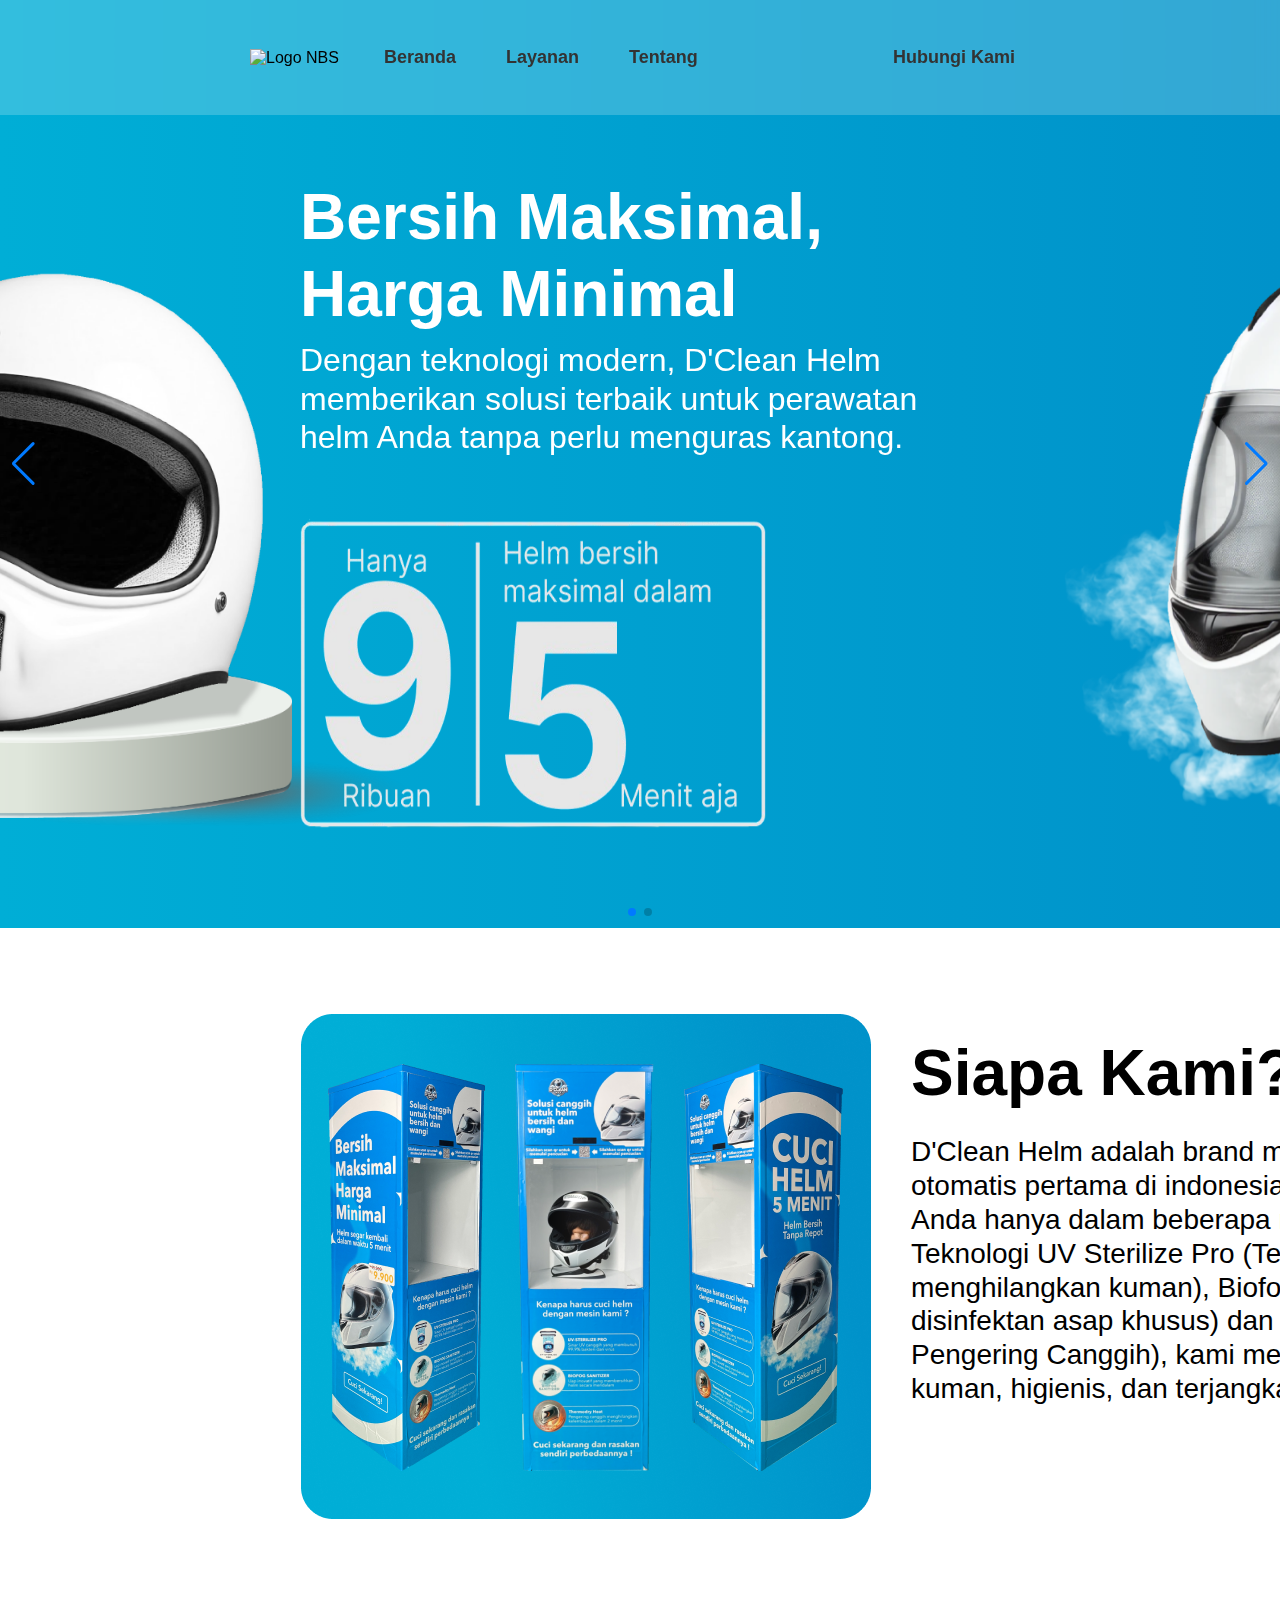
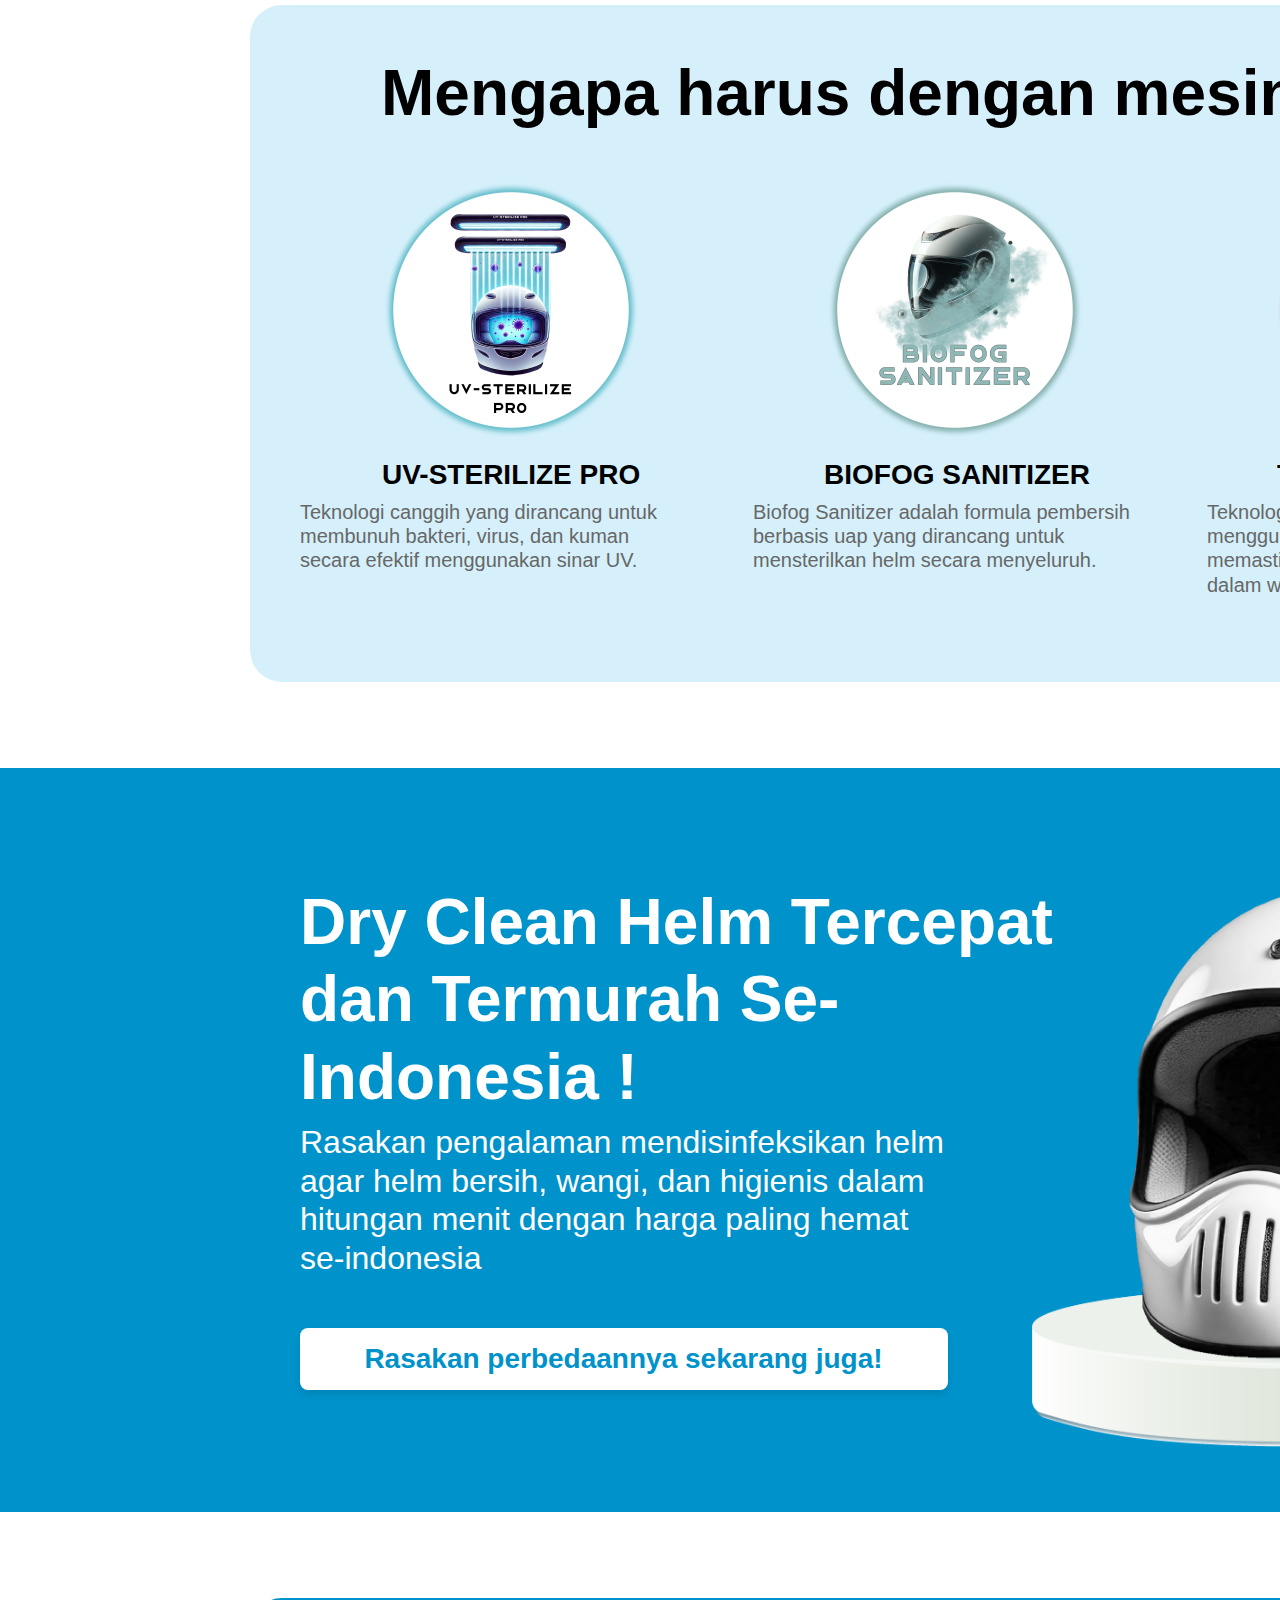
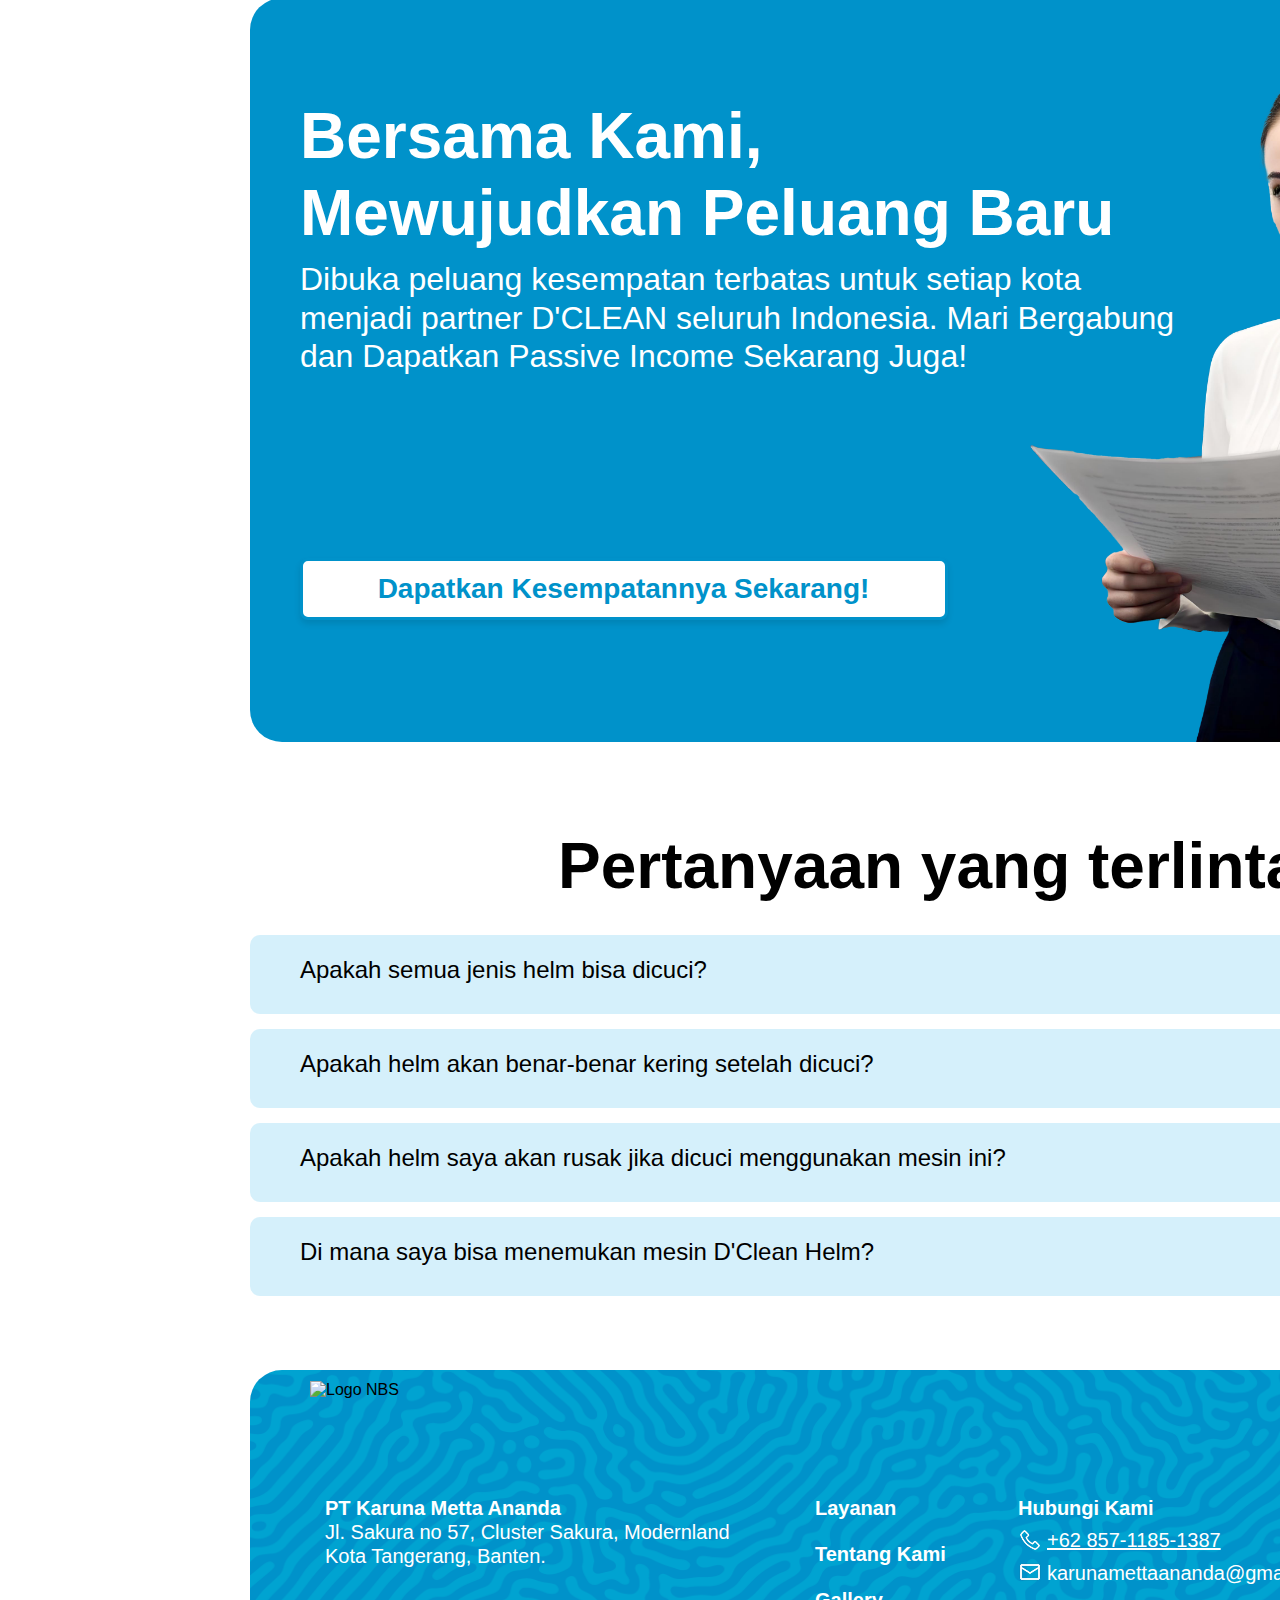
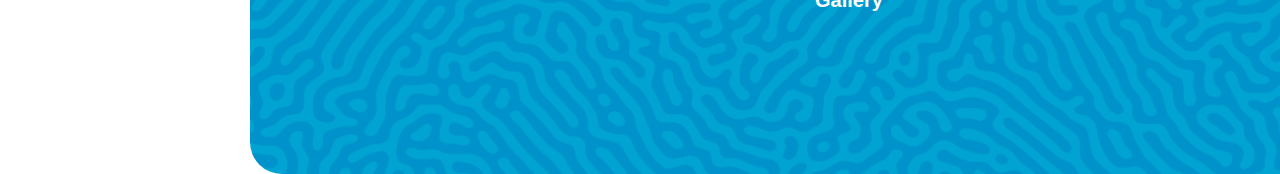
==== index.html @ 9086e1e9 "test" ====
<!DOCTYPE html>
<html lang="id">

<head>
    <meta charset="UTF-8">
    <meta name="viewport" content="width=device-width, initial-scale=1.0">
    <title>Navbar Responsif</title>
    <link rel="stylesheet" href="beranda.css">
    <script defer src="beranda.js"></script>
    <!-- Swiper CSS -->
    <link rel="stylesheet" href="https://cdn.jsdelivr.net/npm/swiper@11/swiper-bundle.min.css">

    <!-- Swiper JS -->
    <script defer src="https://cdn.jsdelivr.net/npm/swiper@11/swiper-bundle.min.js"></script>

</head>

<body>
    <nav class="navbar">
        <div class="nav-container">
            <div class="left-menu">
                <div class="logo">
                    <img src="asset/logo-nbs.png" alt="Logo NBS">
                </div>
                <ul class="nav-links" id="nav-links">
                    <li><a href="index.html">Beranda</a></li>
                    <li><a href="layanan.html">Layanan</a></li>
                    <li><a href="tentang.html">Tentang</a></li>
                    <li class="mobile-contact"><a href="#">Hubungi Kami</a></li>
                </ul>
                <!-- Informasi Perusahaan untuk Mobile -->
                <div class="mobile-info" id="mobile-info">
                    <h2>PT Karuna Metta Ananda</h2>
                    <p>Jl. Sakura no 57, Cluster Sakura, Modernland<br>Kota Tangerang, Banten.</p>
                </div>
            </div>
            <div class="right-menu">
                <a href="#" class="contact-link">Hubungi Kami</a>
            </div>
            <div class="menu-toggle" id="menu-toggle">
                ☰
            </div>
        </div>
    </nav>

    <!-- Wrapper untuk Carousel -->
    <div class="sampul">
        <div class="swiper-container">
            <div class="swiper-wrapper">
                <!-- Sampul 1 -->
                <div class="swiper-slide">
                    <div class="sampul1">
                        <h2 class="sampul-text">Bersih Maksimal,<br>Harga Minimal</h2>
                        <p class="sampul-subtext">
                            Dengan teknologi modern, D'Clean Helm memberikan solusi terbaik untuk perawatan helm Anda
                            tanpa perlu menguras kantong.
                        </p>
                        <img src="asset/helmet.png" alt="Helmet" class="sampul-image">
                        <img src="asset/9ribuan-removebg-preview.png" alt="9 Ribuan" class="sampul-price">
                    </div>
                </div>

                <!-- Sampul 2 -->
                <div class="swiper-slide">
                    <div class="sampul2">
                        <h2 class="sampul-text">Cuci Helm Tercepat dan Termurah<br>Se-Indonesia!</h2>
                        <p class="sampul-subtext">
                            Rasakan pengalaman mencuci helm bersih, wangi, dan higienis dalam hitungan menit dengan
                            harga paling hemat se-Indonesia.
                        </p>
                        <img src="asset/helmet3.png" alt="Helmet" class="sampul-image">
                    </div>
                </div>
            </div>

            <!-- Tombol Navigasi -->
            <div class="swiper-button-prev"></div>
            <div class="swiper-button-next"></div>

            <!-- Pagination Bullets -->
            <div class="swiper-pagination"></div>
        </div>
    </div>



    <!-- Siapa Kami Section -->
    <div class="siapa-kami">
        <img src="asset/helmet2.png" alt="Helmet 2" class="siapa-kami-image">
        <h2 class="siapa-kami-title">Siapa Kami?</h2>
        <p class="siapa-kami-text">
            D'Clean Helm adalah brand mesin dry clean helm otomatis pertama di indonesia yang mendisinfeksi helm Anda
            hanya dalam beberapa menit. Menggunakan Teknologi UV Sterilize Pro (Teknologi Sinar UV yang menghilangkan
            kuman), Biofog Sanitizer (Teknologi disinfektan asap khusus) dan Thermodry heat (Teknologi Pengering
            Canggih), kami memastikan helm bebas kuman, higienis, dan terjangkau untuk semua.
        </p>
    </div>

    <!-- Kenapa Mesin Kami Section -->
    <div class="kenapa-mesin-kami">
        <h2 class="kenapa-mesin-title">Mengapa harus dengan mesin kami?</h2>
        <img src="asset/uv-outline-neon.png" alt="UV Outline Neon" class="mesin-gambar mesin-gambar-1">
        <img src="asset/biofog-outline-neon.png" alt="Biofog Outline Neon" class="mesin-gambar mesin-gambar-2">
        <img src="asset/thermodryheat-outline-2.png" alt="Thermodry Heat" class="mesin-gambar mesin-gambar-3">

        <h2 class="mesin-text mesin-text-1">UV-STERILIZE PRO</h2>
        <h2 class="mesin-text mesin-text-2">BIOFOG SANITIZER</h2>
        <h2 class="mesin-text mesin-text-3">THERMODRY HEAT</h2>

        <p class="mesin-desc mesin-desc-1">
            Teknologi canggih yang dirancang untuk membunuh
            bakteri, virus, dan kuman secara efektif menggunakan sinar UV.
        </p>

        <p class="mesin-desc mesin-desc-2">
            Biofog Sanitizer adalah formula pembersih berbasis uap
            yang dirancang untuk mensterilkan helm secara menyeluruh.
        </p>

        <p class="mesin-desc mesin-desc-3">
            Teknologi pengeringan cepat yang menggunakan panas
            optimal untuk memastikan helm Anda kering sempurna
            dalam waktu singkat.
        </p>
    </div>

    <!-- Cuci Helm Section -->
    <div class="cuci-helm">
        <h2 class="cuci-helm-title">Dry Clean Helm Tercepat dan Termurah Se-Indonesia !</h2>
        <p class="cuci-helm-text">
            Rasakan pengalaman mendisinfeksikan helm agar helm bersih, wangi, dan higienis dalam hitungan menit dengan harga paling hemat se-indonesia
        </p>
        <img src="asset/helmet3.png" alt="Helmet 3" class="cuci-helm-image">

        <!-- Frame Baru -->
        <!-- Frame dalam Cuci Helm -->
        <div class="cuci-helm-box">
            <p class="cuci-helm-box-text">Rasakan perbedaannya sekarang juga!</p>
        </div>
    </div>

    <!-- Peluang Baru Section -->
    <div class="peluang-baru">
        <h2 class="peluang-baru-title">Bersama Kami, Mewujudkan Peluang Baru</h2>
        <p class="peluang-baru-text">
            Dibuka peluang kesempatan terbatas untuk setiap kota
            menjadi partner D'CLEAN seluruh Indonesia.
            Mari Bergabung dan Dapatkan Passive Income Sekarang Juga!
        </p>
        <img src="asset/Layer 6.png" alt="Layer 6" class="peluang-baru-image">
        <div class="peluang-baru-box">
            <p class="peluang-baru-box-text">Dapatkan Kesempatannya Sekarang!</p>
        </div>
    </div>

    <!-- Tanya Jawab Section -->
    <div class="tanya-jawab">
        <h2 class="tanya-jawab-title">Pertanyaan yang terlintas</h2>

        <!-- Container untuk semua frame -->
        <div class="tanya-jawab-container">
            <div class="tanya-jawab-frame" onclick="toggleAnswer(this)">
                <p class="tanya-jawab-text">Apakah semua jenis helm bisa dicuci?</p>
                <span class="toggle-icon">+</span>
                <div class="tanya-jawab-divider"></div>
                <p class="tanya-jawab-answer">Ya, mesin D'Clean Helm dirancang untuk semua jenis helm, mulai dari helm
                    half-face, full-face, hingga modular, tanpa merusak bahan atau komponen helm.</p>
            </div>
            <div class="tanya-jawab-frame" onclick="toggleAnswer(this)">
                <p class="tanya-jawab-text">Apakah helm akan benar-benar kering setelah dicuci?</p>
                <span class="toggle-icon">+</span>
                <div class="tanya-jawab-divider"></div>
                <p class="tanya-jawab-answer">Ya, dengan teknologi ThermoDry Heat, helm Anda akan kering sempurna dan
                    siap langsung digunakan.</p>
            </div>
            <div class="tanya-jawab-frame" onclick="toggleAnswer(this)">
                <p class="tanya-jawab-text">Apakah helm saya akan rusak jika dicuci menggunakan mesin ini?</p>
                <span class="toggle-icon">+</span>
                <div class="tanya-jawab-divider"></div>
                <p class="tanya-jawab-answer">Tidak, mesin D'Clean Helm dirancang khusus untuk menjaga helm tetap aman.
                    Teknologi yang digunakan telah diuji untuk memastikan tidak ada kerusakan pada busa, visor, atau
                    bagian helm lainnya.</p>
            </div>
            <div class="tanya-jawab-frame" onclick="toggleAnswer(this)">
                <p class="tanya-jawab-text">Di mana saya bisa menemukan mesin D'Clean Helm?</p>
                <span class="toggle-icon">+</span>
                <div class="tanya-jawab-divider"></div>
                <p class="tanya-jawab-answer">Untuk saat ini kamu dapat menemukan mesin D'Clean Helm di berbagai lokasi
                    strategis seperti area parkir, depan minimarket, dan sekitar kampus</p>
            </div>
        </div>
    </div>

    <div class="footer">
        <img src="asset/logo-nbs.png" alt="Logo NBS" class="footer-logo">
        <p class="footer-company-name">PT Karuna Metta Ananda</p>
        <p class="footer-address">
            Jl. Sakura no 57, Cluster Sakura, Modernland<br>
            Kota Tangerang, Banten.
        </p>

        <!-- Menu Footer -->
        <p class="footer-menu layanan">Layanan</p>
        <p class="footer-menu tentang-kami">Tentang Kami</p>
        <p class="footer-menu gallery">Gallery</p>

        <!-- Hubungi Kami -->
        <p class="footer-menu hubungi-kami">Hubungi Kami</p>
        <img src="asset/Phone.png" alt="Phone Icon" class="footer-icon phone-icon">
        <a href="https://wa.me/6285711851387" target="_blank" class="footer-phone">+62 857-1185-1387</a>

        <img src="asset/Email.png" alt="Email Icon" class="footer-icon email-icon">
        <a href="mailto:karunamettaananda@gmail.com" class="footer-email">karunamettaananda@gmail.com</a>

        <!-- Sosial Media -->
        <p class="footer-menu sosial-media">Sosial Media</p>
        <img src="asset/Instagram.png" alt="Instagram Icon" class="footer-icon instagram-icon">
        <a href="https://www.instagram.com/dclean_helm/" target="_blank" class="footer-instagram">@Dclean_helm</a>
    </div>

</body>

</html>
---- beranda.css ----
* {
    margin: 0;
    padding: 0;
    box-sizing: border-box;
    font-family: Arial, sans-serif;
}

/* Styling Navbar */
.navbar {
    position: fixed;
    top: 0;
    left: 0;
    width: 100%;
    height: 115px;
    background: rgba(255, 255, 255, 0.2);
    backdrop-filter: blur(10px);
    display: flex;
    align-items: center;
    justify-content: center;
    z-index: 1000;
}

/* Container dalam Navbar */
.nav-container {
    width: calc(100% - 500px);
    display: flex;
    align-items: center;
    justify-content: space-between;
    position: relative;
}

/* Styling Left Menu (Logo + Nav Links) */
.left-menu {
    display: flex;
    align-items: center;
    gap: 30px;
}

/* Styling Logo */
.logo {
    position: relative;
    z-index: 1101;
}

.logo img {
    width: 115px;
    height: 115px;
    object-fit: contain;
    transition: all 0.3s ease;
}

/* Styling Nav Links */
.nav-links {
    list-style: none;
    display: flex;
    gap: 20px;
}

.nav-links li {
    display: inline;
}

.nav-links a {
    text-decoration: none;
    color: #333;
    font-size: 18px;
    font-weight: bold;
    padding: 10px 15px;
    transition: 0.3s;
}

.nav-links a:hover {
    color: #007bff;
}

/* Styling Right Menu (Hubungi Kami di Desktop) */
.right-menu {
    margin-left: auto;
}

.contact-link {
    text-decoration: none;
    color: #333;
    font-size: 18px;
    font-weight: bold;
    padding: 10px 15px;
    transition: 0.3s;
}

.contact-link:hover {
    color: #007bff;
}

/* Styling Hamburger Menu */
.menu-toggle {
    display: none;
    font-size: 30px;
    cursor: pointer;
    color: #333;
    position: absolute;
    right: 20px;
    top: 50%;
    transform: translateY(-50%);
    padding: 10px;
    transition: 0.3s;
    z-index: 1101;
}

/* Styling untuk div sampul */
.sampul {
    position: absolute;
    top: 0;
    left: 0;
    width: 100%;
    height: 928px; /* Default untuk desktop */
    background: linear-gradient(to right, #00AED6, #0092CA);
    z-index: -1; /* Menempatkan frame di belakang navbar */
}

/* =========================================== */
/* SAMPUL 1 */
/* =========================================== */

/* Styling untuk teks dalam sampul1 (Desktop) */
.sampul1 .sampul-text {
    position: absolute;
    top: 179px;
    left: 300px;
    width: 534px;
    height: 154px;
    font-family: 'Inter', sans-serif;
    font-size: 64px;
    font-weight: 700;
    color: white;
    line-height: 1.2;
}

/* Styling untuk paragraf dalam sampul1 (Desktop) */
.sampul1 .sampul-subtext {
    position: absolute;
    top: 341px;
    left: 300px;
    width: 668px;
    height: 117px;
    font-family: 'Inter', sans-serif;
    font-size: 32px;
    font-weight: 400;
    color: white;
    line-height: 38.73px;
    letter-spacing: 0%;
}

/* Styling untuk gambar di dalam sampul1 (Desktop) */
.sampul1 .sampul-image {
    position: absolute;
    top: 214px;
    left: 1044px;
    width: 647px;
    height: 613px;
}

/* Styling untuk gambar "9 Ribuan" dalam sampul1 (Desktop) */
.sampul1 .sampul-price {
    position: absolute;
    top: 518px;
    left: 300px;
    width: 466.21px;
    height: 309.18px;
}

/* =========================================== */
/* SAMPUL 2 */
/* =========================================== */

/* Styling untuk teks dalam sampul2 (Desktop) */
.sampul2 .sampul-text {
    position: absolute;
    top: 250px;
    left: 300px;
    width: 600px;
    height: 154px;
    font-family: 'Inter', sans-serif;
    font-size: 64px;
    font-weight: 700;
    color: white;
    line-height: 1.2;
}

/* Styling untuk paragraf dalam sampul2 (Desktop) */
.sampul2 .sampul-subtext {
    position: absolute;
    top: 497px;
    left: 300px;
    width: 543px;
    height: 117px;
    font-family: 'Inter', sans-serif;
    font-size: 32px;
    font-weight: 400;
    color: white;
    line-height: 38.73px;
    letter-spacing: 0%;
}

/* Styling untuk gambar di dalam sampul2 (Desktop) */
.sampul2 .sampul-image {
    position: absolute;
    top: 214px;
    left: 1044px;
    width: 647px;
    height: 613px;
}



/* Styling untuk div siapa-kami */
.siapa-kami {
    position: absolute;
    top: 1014px;
    left: 300px;
    width: 1320px;
    height: 505px;
    border: 1px solid transparent;
    /* Menjaga batas konten tanpa background */
    display: flex;
    align-items: center;
    position: relative;
}

/* Styling untuk gambar dalam siapa-kami (Desktop) */
.siapa-kami-image {
    width: 570px;
    height: 505px;
}

/* Styling untuk teks "Siapa Kami?" */
.siapa-kami-title {
    position: absolute;
    left: 610px;
    top: 20px;
    /* Menggeser teks lebih ke atas agar lebih mepet dengan frame */
    width: 397px;
    height: 77px;
    font-family: 'Inter', sans-serif;
    font-size: 64px;
    font-weight: 700;
    line-height: 77.45px;
    color: black;
}

/* Styling untuk paragraf dalam siapa-kami (Desktop) */
.siapa-kami-text {
    position: absolute;
    left: 610px;
    top: 120px;
    width: 710px;
    height: 272px;
    font-family: 'Inter', sans-serif;
    font-size: 28px;
    font-weight: 400;
    line-height: 33.89px;
    letter-spacing: 0%;
    color: black;
}

/* Styling untuk div kenapa-mesin-kami */
.kenapa-mesin-kami {
    position: absolute;
    top: 1605px;
    left: 250px;
    width: 1420px;
    height: 677px;
    background-color: #D5F0FB;
    border-radius: 32px;
    /* Tambahkan sedikit rounded corner agar lebih smooth */
}

/* Styling untuk teks "Mengapa harus dengan mesin kami?" (Desktop) */
.kenapa-mesin-title {
    position: absolute;
    left: 131px;
    top: 50px;
    width: 1158px;
    height: 77px;
    font-family: 'Inter', sans-serif;
    font-size: 64px;
    font-weight: 700;
    line-height: 77.45px;
    letter-spacing: 0%;
    color: black;
}

/* Styling umum untuk semua gambar di dalam "Kenapa Mesin Kami" */
.mesin-gambar {
    position: absolute;
    border-radius: 50%;
    /* Membuat gambar berbentuk lingkaran */
    object-fit: cover;
    /* Pastikan gambar tetap proporsional di dalam lingkaran */
}

/* Styling untuk masing-masing gambar di Desktop */
.mesin-gambar-1 {
    width: 256px;
    height: 256px;
    top: 177px;
    left: 133px;
}

.mesin-gambar-2 {
    width: 256px;
    height: 256px;
    top: 177px;
    left: 577px;
}

.mesin-gambar-3 {
    width: 256px;
    height: 256px;
    top: 177px;
    left: 1027px;
}

/* Styling umum untuk semua teks dalam "Kenapa Mesin Kami" */
.mesin-text {
    position: absolute;
    font-family: 'Inter', sans-serif;
    font-size: 28px;
    font-weight: 600;
    line-height: 33.89px;
    letter-spacing: 0%;
    color: black;
}

/* Styling untuk masing-masing teks di Desktop */
.mesin-text-1 {
    width: 300px;
    height: 34px;
    top: 453px;
    left: 132px;
}

.mesin-text-2 {
    width: 300px;
    height: 34px;
    top: 453px;
    left: 574px;
}

.mesin-text-3 {
    width: 261px;
    height: 34px;
    top: 453px;
    left: 1027px;
}

/* Styling umum untuk semua paragraf dalam "Kenapa Mesin Kami" */
.mesin-desc {
    position: absolute;
    font-family: 'Inter', sans-serif;
    font-size: 20px;
    font-weight: 400;
    line-height: 24.2px;
    letter-spacing: 0%;
    color: #676767;
}

/* Styling untuk masing-masing paragraf di Desktop */
.mesin-desc-1 {
    width: 388px;
    height: 72px;
    top: 495px;
    left: 50px;
}

.mesin-desc-2 {
    width: 399px;
    height: 72px;
    top: 495px;
    left: 503px;
}

.mesin-desc-3 {
    width: 400px;
    height: 96px;
    top: 495px;
    left: 957px;
}

/* Styling untuk div cuci-helm */
.cuci-helm {
    position: absolute;
    top: 2368px;
    left: 0;
    width: 100%;
    height: 744px;
    background-color: #0092CA;
}

/* Styling untuk teks "Cuci Helm Tercepat dan Termurah Se-Indonesia!" (Desktop) */
.cuci-helm-title {
    position: absolute;
    left: 300px;
    top: 116px;
    width: 800px;
    height: 231px;
    font-family: 'Inter', sans-serif;
    font-size: 64px;
    font-weight: 700;
    line-height: 77.45px;
    letter-spacing: 0%;
    color: white;
}

/* Styling untuk paragraf dalam "Cuci Helm" (Desktop) */
.cuci-helm-text {
    position: absolute;
    left: 300px;
    top: 355px;
    width: 650px;
    height: 156px;
    font-family: 'Inter', sans-serif;
    font-size: 32px;
    font-weight: 400;
    line-height: 38.73px;
    letter-spacing: 0%;
    color: white;
}

/* Styling untuk gambar dalam "Cuci Helm" (Desktop) */
.cuci-helm-image {
    position: absolute;
    left: 1032px;
    top: 56px;
    width: 716px;
    height: 632px;
}

/* Styling untuk frame dalam "Cuci Helm Box" (Desktop) */
.cuci-helm-box {
    position: absolute;
    left: 300px;
    top: 560px;
    width: 648px;
    height: 62px;
    background-color: #FFFFFF;
    border-radius: 8px;
    padding: 14px 65px 14px 64px;
    display: flex;
    align-items: center;
    justify-content: center;
    gap: 10px;
    cursor: pointer;
    transition: all 0.3s ease-in-out;
    box-shadow: 0px 4px 6px rgba(0, 0, 0, 0.1);
}

/* Efek timbul saat hover */
.cuci-helm-box:hover {
    transform: translateY(-3px);
    box-shadow: 0px 10px 20px rgba(0, 146, 202, 0.3);
}

/* Efek saat diklik */
.cuci-helm-box:active {
    transform: translateY(2px);
    box-shadow: 0px 6px 12px rgba(0, 146, 202, 0.5);
}

/* Styling untuk teks dalam "Cuci Helm Box" (Desktop) */
.cuci-helm-box-text {
    font-family: 'Inter', sans-serif;
    font-size: 28px;
    font-weight: 600;
    line-height: 33.89px;
    letter-spacing: 0%;
    color: #0092CA;
    text-align: center;
    width: 100%;
    height: 34px;
}

/* Styling untuk div peluang-baru */
.peluang-baru {
    position: absolute;
    left: 250px;
    top: 3198px;
    width: 1420px;
    height: 744px;
    background-color: #0092CA;
    border-radius: 32px;
}

/* Styling untuk teks "Bersama Kami, Mewujudkan Peluang Baru" (Desktop) */
.peluang-baru-title {
    position: absolute;
    left: 50px;
    top: 100px;
    width: 832px;
    height: 154px;
    font-family: 'Inter', sans-serif;
    font-size: 64px;
    font-weight: 700;
    line-height: 77.45px;
    letter-spacing: 0%;
    color: white;
}

/* Styling untuk paragraf dalam "Peluang Baru" (Desktop) */
.peluang-baru-text {
    position: absolute;
    left: 50px;
    top: 262px;
    width: 881px;
    height: 117px;
    font-family: 'Inter', sans-serif;
    font-size: 32px;
    font-weight: 400;
    line-height: 38.73px;
    letter-spacing: 0%;
    color: white;
}

/* Styling untuk gambar dalam "Peluang Baru" (Desktop) */
.peluang-baru-image {
    position: absolute;
    left: 780px;
    top: 65px;
    width: 529px;
    height: 679px;
}

/* Styling untuk frame klikable dalam "Peluang Baru" (Desktop) */
.peluang-baru-box {
    position: absolute;
    left: 50px;
    top: 560px;
    width: 648px;
    height: 62px;
    background-color: #FFFFFF;
    border-radius: 8px;
    border: 3px solid #0092CA;
    padding: 14px 65px 14px 64px;
    display: flex;
    align-items: center;
    justify-content: center;
    gap: 10px;
    cursor: pointer;
    transition: all 0.3s ease-in-out;
    box-shadow: 0px 4px 6px rgba(0, 0, 0, 0.1);
}

/* Efek timbul saat hover */
.peluang-baru-box:hover {
    transform: translateY(-3px);
    box-shadow: 0px 10px 20px rgba(0, 146, 202, 0.3);
}

/* Efek saat diklik */
.peluang-baru-box:active {
    transform: translateY(2px);
    box-shadow: 0px 6px 12px rgba(0, 146, 202, 0.5);
}

/* Styling untuk teks dalam "Peluang Baru Box" */
.peluang-baru-box-text {
    font-family: 'Inter', sans-serif;
    font-size: 28px;
    font-weight: 600;
    line-height: 33.89px;
    letter-spacing: 0%;
    color: #0092CA;
    text-align: center;
    width: 100%;
    height: 34px;
}

/* Styling untuk div "Tanya Jawab" */
.tanya-jawab {
    position: absolute;
    left: 250px;
    top: 4028px;
    width: 1420px;
    height: auto;
}

/* Styling untuk judul "Pertanyaan yang terlintas" */
.tanya-jawab-title {
    position: relative;
    left: 308px;
    width: 804px;
    height: 77px;
    font-family: 'Inter', sans-serif;
    font-size: 64px;
    font-weight: 700;
    line-height: 77.45px;
    letter-spacing: 0%;
    color: black;
    margin-bottom: 30px;
}

/* Container untuk semua frame pertanyaan */
.tanya-jawab-container {
    display: flex;
    flex-direction: column;
    gap: 15px; /* Jarak antar frame */
}

/* Styling untuk setiap frame pertanyaan */
.tanya-jawab-frame {
    position: relative;
    width: 1420px;
    background: #D5F0FB;
    border-radius: 10px;
    cursor: pointer;
    overflow: hidden;
    transition: height 0.3s ease-in-out;
    padding: 20px 50px;
    display: flex;
    align-items: center;
    justify-content: space-between;
    flex-direction: column;
}

/* Styling untuk teks pertanyaan */
.tanya-jawab-text {
    font-family: 'Inter', sans-serif;
    font-size: 24px;
    font-weight: 400;
    line-height: 29.05px;
    letter-spacing: 0%;
    color: black;
    width: 100%;
    display: flex;
    align-items: center;
}

/* Styling untuk ikon toggle (+/-) */
.toggle-icon {
    position: absolute;
    right: 50px; /* Geser ke kanan sesuai permintaan */
    top: 25px;
    width: 30px;
    height: 30px;
    font-size: 28px;
    font-weight: bold;
    color: black;
    text-align: center;
    line-height: 30px;
    cursor: pointer;
    transition: transform 0.3s ease-in-out;
}

/* Styling untuk garis pembatas */
.tanya-jawab-divider {
    width: 1320px;
    height: 1px;
    background-color: black;
    margin: 10px 0;
    display: none; /* Sembunyikan secara default */
}

/* Styling untuk jawaban */
.tanya-jawab-answer {
    font-family: 'Inter', sans-serif;
    font-size: 24px;
    font-weight: 400;
    line-height: 29.05px;
    letter-spacing: 0%;
    color: #676767;
    opacity: 0;
    max-height: 0;
    overflow: hidden;
    transition: max-height 0.3s ease-in-out, opacity 0.3s ease-in-out;
    width: 100%; /* Menyesuaikan lebar kontainer */
    margin-top: 10px; /* Jarak dari garis pembatas */
}

/* Styling untuk frame yang terbuka */
.tanya-jawab-frame.active {
    height: auto;
}

/* Garis pembatas hanya terlihat saat frame aktif */
.tanya-jawab-frame.active .tanya-jawab-divider {
    display: block;
}

/* Jawaban hanya terlihat saat frame aktif */
.tanya-jawab-frame.active .tanya-jawab-answer {
    opacity: 1;
    max-height: 100px;
}

/* Styling untuk ikon saat frame aktif (ubah ke -) */
.tanya-jawab-frame.active .toggle-icon {
    content: "-";
}

/* Styling untuk div footer */
.footer {
    transition: margin-top 0.4s ease-in-out; /* Efek transisi smooth */
    position: absolute;
    width: 1420px;
    height: 404px;
    top: 4570px;
    left: 250px;
    background: url('asset/footer.png') no-repeat center center/cover;
    border-radius: 32px;
}

/* Styling untuk logo dalam footer (Desktop) */
.footer-logo {
    position: absolute;
    width: 115px;
    height: 115px;
    top: 11px;
    left: 60px;
    object-fit: contain;
}

/* Styling untuk teks "PT Karuna Metta Ananda" di footer (Desktop) */
.footer-company-name {
    position: absolute;
    width: 244px;
    height: 24px;
    top: 126px;
    left: 75px;
    font-family: 'Inter', sans-serif;
    font-weight: 700;
    font-size: 20px;
    line-height: 24.2px;
    letter-spacing: 0%;
    color: #FFFFFF;
}

/* Styling untuk alamat di footer (Desktop) */
.footer-address {
    position: absolute;
    width: 422px;
    height: 48px;
    top: 150px;
    left: 75px;
    font-family: 'Inter', sans-serif;
    font-weight: 400;
    font-size: 20px;
    line-height: 24.2px;
    letter-spacing: 0%;
    color: #FFFFFF;
}

/* Styling untuk teks "Layanan" di footer (Desktop) */
.layanan {
    position: absolute;
    width: 83px;
    height: 24px;
    top: 126px;
    left: 565px;
    font-family: 'Inter', sans-serif;
    font-weight: 700;
    font-size: 20px;
    line-height: 24.2px;
    letter-spacing: 0%;
    color: #FFFFFF;
}

/* Styling untuk teks "Tentang Kami" di footer (Desktop) */
.tentang-kami {
    position: absolute;
    width: 135px;
    height: 24px;
    top: 172px;
    left: 565px;
    font-family: 'Inter', sans-serif;
    font-weight: 700;
    font-size: 20px;
    line-height: 24.2px;
    letter-spacing: 0%;
    color: #FFFFFF;
}

/* Styling untuk teks "Gallery" di footer (Desktop) */
.gallery {
    position: absolute;
    width: 70px;
    height: 24px;
    top: 218px;
    left: 565px;
    font-family: 'Inter', sans-serif;
    font-weight: 700;
    font-size: 20px;
    line-height: 24.2px;
    letter-spacing: 0%;
    color: #FFFFFF;
}

/* Styling untuk teks "Hubungi Kami" di footer (Desktop) */
.hubungi-kami {
    position: absolute;
    width: 137px;
    height: 24px;
    top: 126px;
    left: 768px;
    font-family: 'Inter', sans-serif;
    font-weight: 700;
    font-size: 20px;
    line-height: 24.2px;
    letter-spacing: 0%;
    color: #FFFFFF;
}

/* Styling untuk ikon telepon di footer (Desktop) */
.phone-icon {
    position: absolute;
    width: 24px;
    height: 24px;
    top: 158px;
    left: 768px;
    object-fit: contain;
}

/* Styling untuk ikon email di footer (Desktop) */
.email-icon {
    position: absolute;
    width: 24px;
    height: 24px;
    top: 190px;
    left: 768px;
    object-fit: contain;
}

/* Styling untuk nomor telepon di footer (Desktop) */
.footer-phone {
    position: absolute;
    width: 187px;
    height: 24px;
    top: 158px;
    left: 797px;
    font-family: 'Inter', sans-serif;
    font-weight: 400;
    font-size: 20px;
    line-height: 24.2px;
    letter-spacing: 0%;
    color: #FFFFFF;
    text-decoration: underline;
    text-decoration-style: solid;
    text-decoration-thickness: auto;
    text-decoration-skip-ink: auto;
}

.footer-email {
    position: absolute;
    width: 304px;
    height: 24px;
    top: 191px;
    left: 797px;
    font-family: 'Inter', sans-serif;
    font-weight: 400;
    font-size: 20px;
    line-height: 24.2px;
    letter-spacing: 0%;
    color: #FFFFFF;
    text-decoration: none; /* Hapus garis bawah default */
}

.footer-email:hover {
    text-decoration: underline; /* Tampilkan underline saat hover */
}

/* Styling untuk teks "Sosial Media" di footer (Desktop) */
.sosial-media {
    position: absolute;
    width: 124px;
    height: 24px;
    top: 126px;
    left: 1172px;
    font-family: 'Inter', sans-serif;
    font-weight: 700;
    font-size: 20px;
    line-height: 24.2px;
    letter-spacing: 0%;
    color: #FFFFFF;
}

/* Styling untuk ikon Instagram di footer (Desktop) */
.instagram-icon {
    position: absolute;
    width: 24px;
    height: 24px;
    top: 158px;
    left: 1169px;
    object-fit: contain;
}

/* Styling untuk username Instagram di footer (Desktop) */
.footer-instagram {
    position: absolute;
    width: 122px;
    height: 24px;
    top: 158px;
    left: 1198px;
    font-family: 'Inter', sans-serif;
    font-weight: 500;
    font-size: 20px;
    line-height: 24.2px;
    letter-spacing: 0%;
    color: #FFFFFF;
    text-decoration: underline;
    text-decoration-style: solid;
    text-decoration-thickness: auto;
    text-decoration-skip-ink: auto;
}

/* Styling untuk nav "our-story" */
.our-story {
    position: absolute;
    top: 1605px;
    left: 250px;
    width: 1420px;
    height: 441px;
}

/* Styling untuk frame dalam "our-story" */
.our-story-frame {
    width: 100%;
    height: 100%;
    background-color: #D5F0FB;
    border-radius: 32px;
    position: relative;
}

/* Styling untuk h2 "Our Story" */
.our-story-title {
    position: absolute;
    width: 224px;
    height: 58px;
    top: 50px;
    left: 598px;
    font-family: 'Inter', sans-serif;
    font-weight: 600;
    font-size: 48px;
    line-height: 58.09px;
    letter-spacing: 0%;
    color: #000000;
}

/* Styling untuk teks dalam "Our Story" */
.our-story-text {
    position: absolute;
    width: 1320px;
    height: 261px;
    top: 130px;
    left: 50px;
    font-family: 'Inter', sans-serif;
    font-weight: 400;
    font-size: 24px;
    line-height: 29.05px;
    letter-spacing: 0%;
    color: #676767;
}

/* Styling untuk frame pertama dalam "our-story" */
.our-story-frame-1 {
    position: absolute;
    width: 690px;
    height: 218px;
    top: 470px;
    background-color: #D5F0FB;
    border-radius: 32px;
}

/* Styling untuk frame kedua dalam "our-story" */
.our-story-frame-2 {
    position: absolute;
    width: 690px;
    height: 218px;
    top: 470px;
    left: 730px;
    background-color: #D5F0FB;
    border-radius: 32px;
}

/* Styling untuk "Visi" dalam frame-1 di mode desktop */
.our-story-visi-title {
    position: absolute;
    width: 87px;
    height: 58px;
    top: 28px;
    left: 302px;
    font-family: 'Inter', sans-serif;
    font-weight: 600;
    font-size: 48px;
    line-height: 58.09px;
    letter-spacing: 0%;
    color: black;
}

.our-story-visi-text {
    position: absolute;
    width: 633px;
    height: 58px;
    top: 110px;
    left: 29px;
    font-family: 'Inter', sans-serif;
    font-weight: 400;
    font-size: 24px;
    line-height: 29.05px;
    letter-spacing: 0%;
    color: #676767;
}

/* Styling untuk "Misi" dalam frame-2 di mode desktop */
.our-story-misi-title {
    position: absolute;
    width: 95px;
    height: 58px;
    top: 28px;
    left: 300px;
    font-family: 'Inter', sans-serif;
    font-weight: 600;
    font-size: 48px;
    line-height: 58.09px;
    letter-spacing: 0%;
    color: black;
}

.our-story-misi-text {
    position: absolute;
    width: 633px;
    height: 58px;
    top: 110px;
    left: 29px;
    font-family: 'Inter', sans-serif;
    font-weight: 400;
    font-size: 24px;
    line-height: 29.05px;
    letter-spacing: 0%;
    color: #676767;
}



/* Responsif untuk Mobile */
@media screen and (max-width: 768px) {
    /* Styling untuk judul "Visi" dalam frame-1 */
.our-story-visi-title {
    position: absolute;
    width: 58px;
    height: 39px;
    top: 16px;
    left: 141px;
    font-family: 'Inter', sans-serif;
    font-weight: 600;
    font-size: 32px;
    line-height: 38.73px;
    letter-spacing: 0%;
    color: black;
}

/* Styling untuk teks dalam "Visi" */
.our-story-visi-text {
    position: absolute;
    width: 308px;
    height: 57px;
    top: 61px;
    left: 16px;
    font-family: 'Inter', sans-serif;
    font-weight: 400;
    font-size: 16px;
    line-height: 19.36px;
    letter-spacing: 0%;
    color: #676767;
}

/* Styling untuk judul "Misi" dalam frame-2 */
.our-story-misi-title {
    position: absolute;
    width: 64px;
    height: 39px;
    top: 16px;
    left: 138px;
    font-family: 'Inter', sans-serif;
    font-weight: 600;
    font-size: 32px;
    line-height: 38.73px;
    letter-spacing: 0%;
    color: black;
}

/* Styling untuk teks dalam "Misi" */
.our-story-misi-text {
    position: absolute;
    width: 308px;
    height: 57px;
    top: 61px;
    left: 16px;
    font-family: 'Inter', sans-serif;
    font-weight: 400;
    font-size: 16px;
    line-height: 19.36px;
    letter-spacing: 0%;
    color: #676767;
}

    .our-story {
        position: absolute;
        width: 340px;
        height: 571px;
        top: 1444px;
        left: 50%;
        transform: translateX(-50%);
    }

    /* Styling untuk h2 "Our Story" di mode mobile */
    .our-story-title {
        width: 149px;
        height: 39px;
        top: 16px;
        left: 50%;
        transform: translateX(-50%);
        font-size: 32px;
        line-height: 39px;
    }

    /* Styling untuk teks dalam "Our Story" di mode mobile */
    .our-story-text {
        width: 308px;
        height: 494px;
        top: 61px;
        left: 50%;
        transform: translateX(-50%);
        font-size: 16px;
        line-height: 19.36px;
    }

    /* Styling untuk frame pertama dalam "our-story" di mode mobile */
    .our-story-frame-1 {
        width: 340px;
        height: 134px;
        top: 600px;
        left: 50%;
        transform: translateX(-50%);
    }

    /* Styling untuk frame kedua dalam "our-story" di mode mobile */
    .our-story-frame-2 {
        width: 340px;
        height: 134px;
        top: 760px;
        left: 50%;
        transform: translateX(-50%);
    }
    
    .sosial-media {
        width: 99px;
        height: 19px;
        top: 340px;
        left: 26px;
        font-size: 16px;
        line-height: 19.36px;
    }

    .instagram-icon {
        width: 15px;
        height: 15px;
        top: 365px;
        left: 26px;
    }

    .footer-instagram {
        width: 73px;
        height: 15px;
        top: 365px;
        left: 45px;
        font-size: 12px;
        line-height: 14.52px;
    }
    
    .footer-email {
        width: 183px;
        height: 15px;
        top: 315px;
        left: 45px;
        font-size: 12px;
        line-height: 14.52px;
    }

    .footer-phone {
        width: 112px;
        height: 15px;
        top: 290px;
        left: 45px;
        font-size: 12px;
        line-height: 14.52px;
    }

    .hubungi-kami {
        width: 110px;
        height: 19px;
        top: 265px;
        left: 26px;
        font-size: 16px;
        line-height: 19.36px;
    }

    .phone-icon {
        width: 15px;
        height: 15px;
        top: 290px;
        left: 26px;
    }

    .email-icon {
        width: 15px;
        height: 15px;
        top: 315px;
        left: 26px;
    }

    .layanan {
        width: 66px;
        height: 19px;
        top: 160px;
        left: 26px;
        font-size: 16px;
        line-height: 19.36px;
    }

    .tentang-kami {
        width: 108px;
        height: 19px;
        top: 195px;
        left: 26px;
        font-size: 16px;
        line-height: 19.36px;
    }

    .gallery {
        width: 110px;
        height: 19px;
        top: 230px;
        left: 26px;
        font-size: 16px;
        line-height: 19.36px;
    }

    .footer-address {
        width: 254px;
        height: 30px;
        top: 110px;
        left: 26px;
        font-size: 12px;
        line-height: 14.52px;
    }

    .footer-company-name {
        width: 195px;
        height: 19px;
        top: 90px;
        left: 26px;
        font-size: 16px;
        line-height: 19.36px;
    }

    .footer-logo {
        width: 80px;
        height: 80px;
        left: 26px;
    }

    .footer {
        transition: margin-top 0.4s ease-in-out; /* Efek transisi smooth */
        width: 100%;
        height: 450px;
        top: 4250px;
        left: 0; /* Pastikan berada di tengah layar */
        border-radius: 0px; /* Opsional, bisa dihapus jika ingin tetap berbentuk */
    }

    /* Styling untuk div "Tanya Jawab" pada mode mobile */
.tanya-jawab {
    position: absolute;
    left: 50%; /* Pusatkan elemen ke tengah */
    transform: translateX(-50%); /* Pastikan elemen benar-benar di tengah */
    width: 380px;
    height: auto;
    display: block;
}

/* Menyembunyikan H2 di mode mobile */
.tanya-jawab-title {
    display: none;
}

/* Container untuk semua frame pertanyaan */
.tanya-jawab-container {
    display: flex;
    flex-direction: column;
    gap: 10px;
    width: 100%;
}

/* Styling untuk setiap frame pertanyaan */
.tanya-jawab-frame {
    position: relative;
    width: 380px;
    height: 38px; /* Ukuran frame sebelum dibuka */
    min-height: 38px; /* Menjamin frame tidak mengecil */
    background: #D5F0FB;
    border-radius: 10px;
    cursor: pointer;
    overflow: hidden;
    transition: all 0.3s ease-in-out;
    padding: 5px 10px;
    display: flex;
    align-items: center;
    justify-content: space-between;
    flex-direction: row;
}

/* Styling untuk teks pertanyaan */
.tanya-jawab-text {
    width: 249px;
    height: 17px;
    font-family: 'Inter', sans-serif;
    font-size: 14px; /* Ukuran font lebih kecil untuk mobile */
    font-weight: 400;
    line-height: 17px;
    letter-spacing: 0%;
    color: black;
    position: absolute;
    top: 11px;
    left: 10px;
    padding-bottom: 10px;
    padding-top: 10px;
}

/* Styling untuk ikon toggle (+/-) pada mode mobile */
.toggle-icon {
    position: absolute;
    top: 12px; /* Posisi atas */
    left: 330px; /* Posisi kiri */
    width: 14px; /* Lebar ikon */
    height: 14px; /* Tinggi ikon */
    font-size: 14px; /* Ukuran font lebih kecil untuk mobile */
    font-weight: bold;
    color: black;
    text-align: center;
    line-height: 14px;
    cursor: pointer;
    transition: transform 0.3s ease-in-out;
}

/* Styling untuk garis pembatas pada mode mobile */
.tanya-jawab-divider {
    width: 340px;
    height: 1px;
    background-color: black;
    margin: 5px 0;
    position: absolute;
    top: 40px; /* Posisi dari atas frame */
    left: 10px;
    border-width: 0.75px; /* Lebar garis */
    display: none; /* Sembunyikan secara default */
}

/* Styling untuk jawaban di mode mobile */
.tanya-jawab-answer {
    font-family: 'Inter', sans-serif;
    font-size: 14px;
    font-weight: 400;
    line-height: 17px;
    letter-spacing: 0%;
    color: #676767;
    opacity: 0;
    max-height: 0;
    overflow: hidden;
    transition: max-height 0.3s ease-in-out, opacity 0.3s ease-in-out;
    width: 320px; /* Menyesuaikan lebar kontainer */
    height: 85px; /* Ukuran teks jawaban */
    position: absolute;
    top: 50px; /* Posisi teks jawaban */
    left: 10px;
}

/* Menjaga frame tetap besar meskipun jawaban tidak terbuka */
.tanya-jawab-frame.active {
    min-height: 140px; /* Menjamin frame memiliki ukuran cukup untuk jawaban */
    height: auto; /* Ukuran otomatis */
}

/* Garis pembatas hanya terlihat saat frame aktif */
.tanya-jawab-frame.active .tanya-jawab-divider {
    display: block;
}

/* Jawaban hanya terlihat saat frame aktif */
.tanya-jawab-frame.active .tanya-jawab-answer {
    opacity: 1;
    max-height: 100px;
}

/* Styling untuk ikon saat frame aktif (ubah ke -) */
.tanya-jawab-frame.active .toggle-icon {
    content: "-";
}

    .peluang-baru-box {
        position: absolute;
        left: 16px;
        top: 300px;
        width: 308px;
        height: 43px;
        border-radius: 4px;
        border: 3px solid #0092CA;
        padding: 0px;
        gap: 10px;
    }

    .peluang-baru-box-text {
        width: 100%;
        height: 19px;
        font-size: 16px;
        font-weight: 600;
        line-height: 19.36px;
    }

    .peluang-baru-image {
        position: absolute;
        left: 82px;
        top: 347px;
        width: 248px;
        height: 318px;
    }

    .peluang-baru-text {
        position: absolute;
        left: 16px;
        top: 141px;
        width: 308px;
        height: 120px;
        font-family: 'Inter', sans-serif;
        font-size: 20px;
        font-weight: 400;
        line-height: 24.2px;
        letter-spacing: 0%;
    }

    .peluang-baru-title {
        position: absolute;
        left: 16px;
        top: 16px;
        width: 234px;
        height: 117px;
        font-family: 'Inter', sans-serif;
        font-size: 32px;
        font-weight: 700;
        line-height: 38.73px;
        letter-spacing: 0%;
    }

    .peluang-baru {
        position: absolute;
        left: 50%; /* Pusatkan elemen ke tengah */
        transform: translateX(-50%); /* Pastikan elemen benar-benar di tengah */
        top: 3300px;
        width: 340px;
        height: 666px;
    }

    .cuci-helm-box-text {
        width: 100%;
        font-size: 16px;
        font-weight: 600;
        line-height: 19.36px;
    }

    .cuci-helm-box {
        position: absolute;
        left: 50%; /* Pusatkan elemen ke tengah */
        transform: translateX(-50%); /* Pastikan elemen benar-benar di tengah */
        top: 590px;
        width: 350px;
        height: 60px;
        border-radius: 4px;
    }

    .cuci-helm-image {
        position: absolute;
        left: 50%; /* Pusatkan elemen ke tengah */
        transform: translateX(-50%); /* Pastikan elemen benar-benar di tengah */
        top: 16px;
        width: 326px;
        height: 287px;
    }

    .cuci-helm-text {
        position: absolute;
        left: 50%; /* Pusatkan elemen ke tengah */
        transform: translateX(-50%); /* Pastikan elemen benar-benar di tengah */
        top: 447px;
        width: 350px;
        height: 96px;
        font-family: 'Inter', sans-serif;
        font-size: 20px;
        font-weight: 400;
        line-height: 24.2px;
        letter-spacing: 0%;
    }

    .cuci-helm-title {
        position: absolute;
        left: 52%; /* Pusatkan elemen ke tengah */
        transform: translateX(-50%); /* Pastikan elemen benar-benar di tengah */
        top: 322px;
        width: 370px;
        height: 117px;
        font-family: 'Inter', sans-serif;
        font-size: 32px;
        font-weight: 700;
        line-height: 38.73px;
        letter-spacing: 0%;
    }

    .cuci-helm {
        position: absolute;
        top: 2562px;
        left: 0;
        width: 100%;
        height: 700px;
    }

    .mesin-desc-1 {
        width: 308px;
        height: 57px;
        top: 362px;
    left: 50%; /* Pusatkan elemen ke tengah */
    transform: translateX(-50%); /* Pastikan elemen benar-benar di tengah */
        font-size: 16px;
        font-weight: 400;
        line-height: 19.36px;
    }

    .mesin-desc-2 {
        width: 308px;
        height: 76px;
        top: 642px;
    left: 50%; /* Pusatkan elemen ke tengah */
    transform: translateX(-50%); /* Pastikan elemen benar-benar di tengah */
        font-size: 16px;
        font-weight: 400;
        line-height: 19.36px;
    }

    .mesin-desc-3 {
        width: 308px;
        height: 76px;
        top: 941px;
    left: 50%; /* Pusatkan elemen ke tengah */
    transform: translateX(-50%); /* Pastikan elemen benar-benar di tengah */
        font-size: 16px;
        font-weight: 400;
        line-height: 19.36px;
    }

    .mesin-text-1 {
        width: 200px;
        height: 24px;
        top: 338px;
        left: 50%; /* Pusatkan elemen ke tengah */
        transform: translateX(-50%); /* Pastikan elemen benar-benar di tengah */
        font-size: 20px;
        font-weight: 600;
        line-height: 24.2px;
    }

    .mesin-text-2 {
        width: 200px;
        height: 24px;
        top: 618px;
        left: 50%; /* Pusatkan elemen ke tengah */
        transform: translateX(-50%); /* Pastikan elemen benar-benar di tengah */
        font-size: 20px;
        font-weight: 600;
        line-height: 24.2px;
    }

    .mesin-text-3 {
        width: 200px;
        height: 24px;
        top: 917px;
        left: 50%; /* Pusatkan elemen ke tengah */
        transform: translateX(-50%); /* Pastikan elemen benar-benar di tengah */
        font-size: 20px;
        font-weight: 600;
        line-height: 24.2px;
    }

    .mesin-gambar-1 {
        width: 159px;
        height: 159px;
        top: 167px;
    left: 50%; /* Pusatkan elemen ke tengah */
    transform: translateX(-50%); /* Pastikan elemen benar-benar di tengah */
    }

    .mesin-gambar-2 {
        width: 159px;
        height: 159px;
        top: 447px;
    left: 50%; /* Pusatkan elemen ke tengah */
    transform: translateX(-50%); /* Pastikan elemen benar-benar di tengah */
    }

    .mesin-gambar-3 {
        width: 159px;
        height: 159px;
        top: 746px;
    left: 50%; /* Pusatkan elemen ke tengah */
    transform: translateX(-50%); /* Pastikan elemen benar-benar di tengah */
    }

    .kenapa-mesin-title {
        position: absolute;
        left: 16px;
        top: 16px;
        width: 308px;
        height: 117px;
        font-family: 'Inter', sans-serif;
        font-size: 32px;
        font-weight: 700;
        line-height: 38.73px;
        letter-spacing: 0%;
    }

    .kenapa-mesin-kami {
        position: absolute;
        top: 1450px;
        left: 50%; /* Pusatkan elemen ke tengah */
        transform: translateX(-50%); /* Pastikan elemen benar-benar di tengah */
        width: 370px;
        height: 1049px;
        border-radius: 10px;
    }

/* Pastikan elemen tidak melebihi viewport */
.siapa-kami {
    position: relative;
    top: 820px;
    left: 50%; /* Pusatkan elemen ke tengah */
    transform: translateX(-50%); /* Pastikan elemen benar-benar di tengah */
    width: 100%; /* Pastikan elemen tidak lebih dari viewport */
    max-width: 100%;
    height: auto;
}

/* Pastikan teks tidak menyebabkan overflow */
.siapa-kami-text {
    position: absolute;
    left: 50%; /* Pusatkan elemen ke tengah */
    transform: translateX(-50%); /* Pastikan elemen benar-benar di tengah */
    top: 350px;
    width: 100%;
    max-width: 308px; /* Batas maksimal sesuai desain */
    font-family: 'Inter', sans-serif;
    font-size: 16px;
    font-weight: 400;
    line-height: 19.36px;
    letter-spacing: 0%;
    word-wrap: break-word;
    color: #676767;
}

/* Pastikan judul tidak menyebabkan overflow */
.siapa-kami-title {
    position: absolute;
    left: 50%; /* Pusatkan elemen ke tengah */
    transform: translateX(-50%); /* Pastikan elemen benar-benar di tengah */
    top: 300px;
    width: 100%;
    max-width: 308px;
    font-family: 'Inter', sans-serif;
    font-size: 32px;
    font-weight: 700;
    line-height: 38.73px;
}

/* Pastikan gambar tidak menyebabkan overflow */
.siapa-kami-image {
    width: 100%;
    max-width: 320px; /* Batasi agar tidak lebih besar dari desain */
    height: auto;
    display: block;
    margin: 0 auto; /* Pastikan tetap di tengah */
}

    .navbar {
        width: 100%;
        /* Sesuai permintaan */
        height: 70px;
        /* Sesuai permintaan */
        top: 1px;
        /* Sesuai permintaan */
        left: 50%;
        transform: translateX(-50%);
        /* Agar tetap di tengah layar */
    }

/* Styling untuk wrapper carousel */
.sampul {
    position: absolute;
    top: 0;
    left: 0;
    width: 100%;
    height: 800px; /* Tetap sesuai dengan desain mobile */
    background: linear-gradient(to right, #00AED6, #0092CA);
    z-index: -1;
    overflow: hidden; /* Mencegah overflow ke kanan */
}

/* Swiper Container */
.swiper-container {
    width: 100%;
    height: 100%;
}

/* Styling untuk setiap slide */
.swiper-slide {
    display: flex;
    align-items: center;
    justify-content: center;
    flex-direction: column;
    position: relative;
}

/* Gunakan kembali styling yang ada tanpa mengubah posisi & ukuran */
/* Sampul 1 */
.sampul1 .sampul-text, 
.sampul2 .sampul-text {
    position: absolute;
    font-size: 32px;
    font-weight: 700;
    line-height: 38.73px;
    letter-spacing: 0%;
}

.sampul1 .sampul-subtext, 
.sampul2 .sampul-subtext {
    position: absolute;
    font-size: 20px;
    font-weight: 400;
    line-height: 24.2px;
    letter-spacing: 0%;
}

/* Posisi elemen Sampul 1 */
.sampul1 .sampul-text { top: 80px; left: 50%; transform: translateX(-50%); width: 350px; height: 78px; }
.sampul1 .sampul-subtext { top: 164px; left: 50%; transform: translateX(-50%); width: 350px; height: 72px; }
.sampul1 .sampul-image { top: 320px; left: 50%; transform: translateX(-50%); width: 300px; height: 246px; }
.sampul1 .sampul-price { top: 570px; left: 50%; transform: translateX(-50%); width: 308px; height: 179.74px; }

/* Posisi elemen Sampul 2 */
.sampul2 .sampul-text { top: 106px; left: 26px; width: 308px; height: 78px; }
.sampul2 .sampul-subtext { top: 223px; left: 26px; width: 308px; height: 72px; }
.sampul2 .sampul-image { top: 379px; left: 50px; width: 259.48px; height: 246px; }

/* Styling Pagination */
.swiper-pagination {
    bottom: 10px;
    text-align: center;
}


    .nav-container {
        width: 100%;
        padding: 0 20px;
    }

    .logo {
        position: absolute;
        left: 50%;
        transform: translateX(-50%);
        z-index: 1102;
    }

    .logo img {
        width: 70px;
        height: 70px;
    }

    .menu-toggle {
        display: block;
        z-index: 1101;
    }

    /* NAVBAR MOBILE - Fullscreen */
    .nav-links {
        display: none;
        flex-direction: column;
        position: fixed;
        top: 0;
        left: 0;
        width: 100%;
        height: 100vh;
        background: url('asset/bg-navbar.png') no-repeat center center/cover;
        justify-content: flex-start;
        align-items: center;
        text-align: center;
        padding-top: 140px;
        z-index: 1100;
    }

    .nav-links.active {
        display: flex;
    }

    .nav-links li {
        padding: 10px 0;
    }

    .nav-links a {
        font-size: 20px;
        font-weight: 300;
        color: white;
    }

    .nav-links a:hover {
        color: #ffcc00;
    }

    .right-menu {
        display: none;
    }

    .mobile-contact {
        display: block !important;
    }

    /* Styling Mobile Info */
    .mobile-info {
        display: none;
        position: fixed;
        bottom: -600px;
        left: 50%;
        transform: translateX(-50%);
        text-align: center;
        color: white;
        z-index: 1101;
        padding: 20px 10px;
        white-space: nowrap;
        overflow: hidden;
    }

    .mobile-info h2 {
        font-size: 20px;
        font-weight: 500;
        margin-bottom: 5px;
    }

    .mobile-info p {
        font-size: 12px;
        font-weight: 300;
        line-height: 1.4;
    }

    /* Ketika Navbar Aktif, Tampilkan Mobile Info */
    .nav-links.active+.mobile-info {
        display: block;
    }
}

/* Sembunyikan "Hubungi Kami" di desktop dari dalam .nav-links */
@media screen and (min-width: 769px) {
    .mobile-contact {
        display: none !important;
    }

    .mobile-info {
        display: none;
    }
}
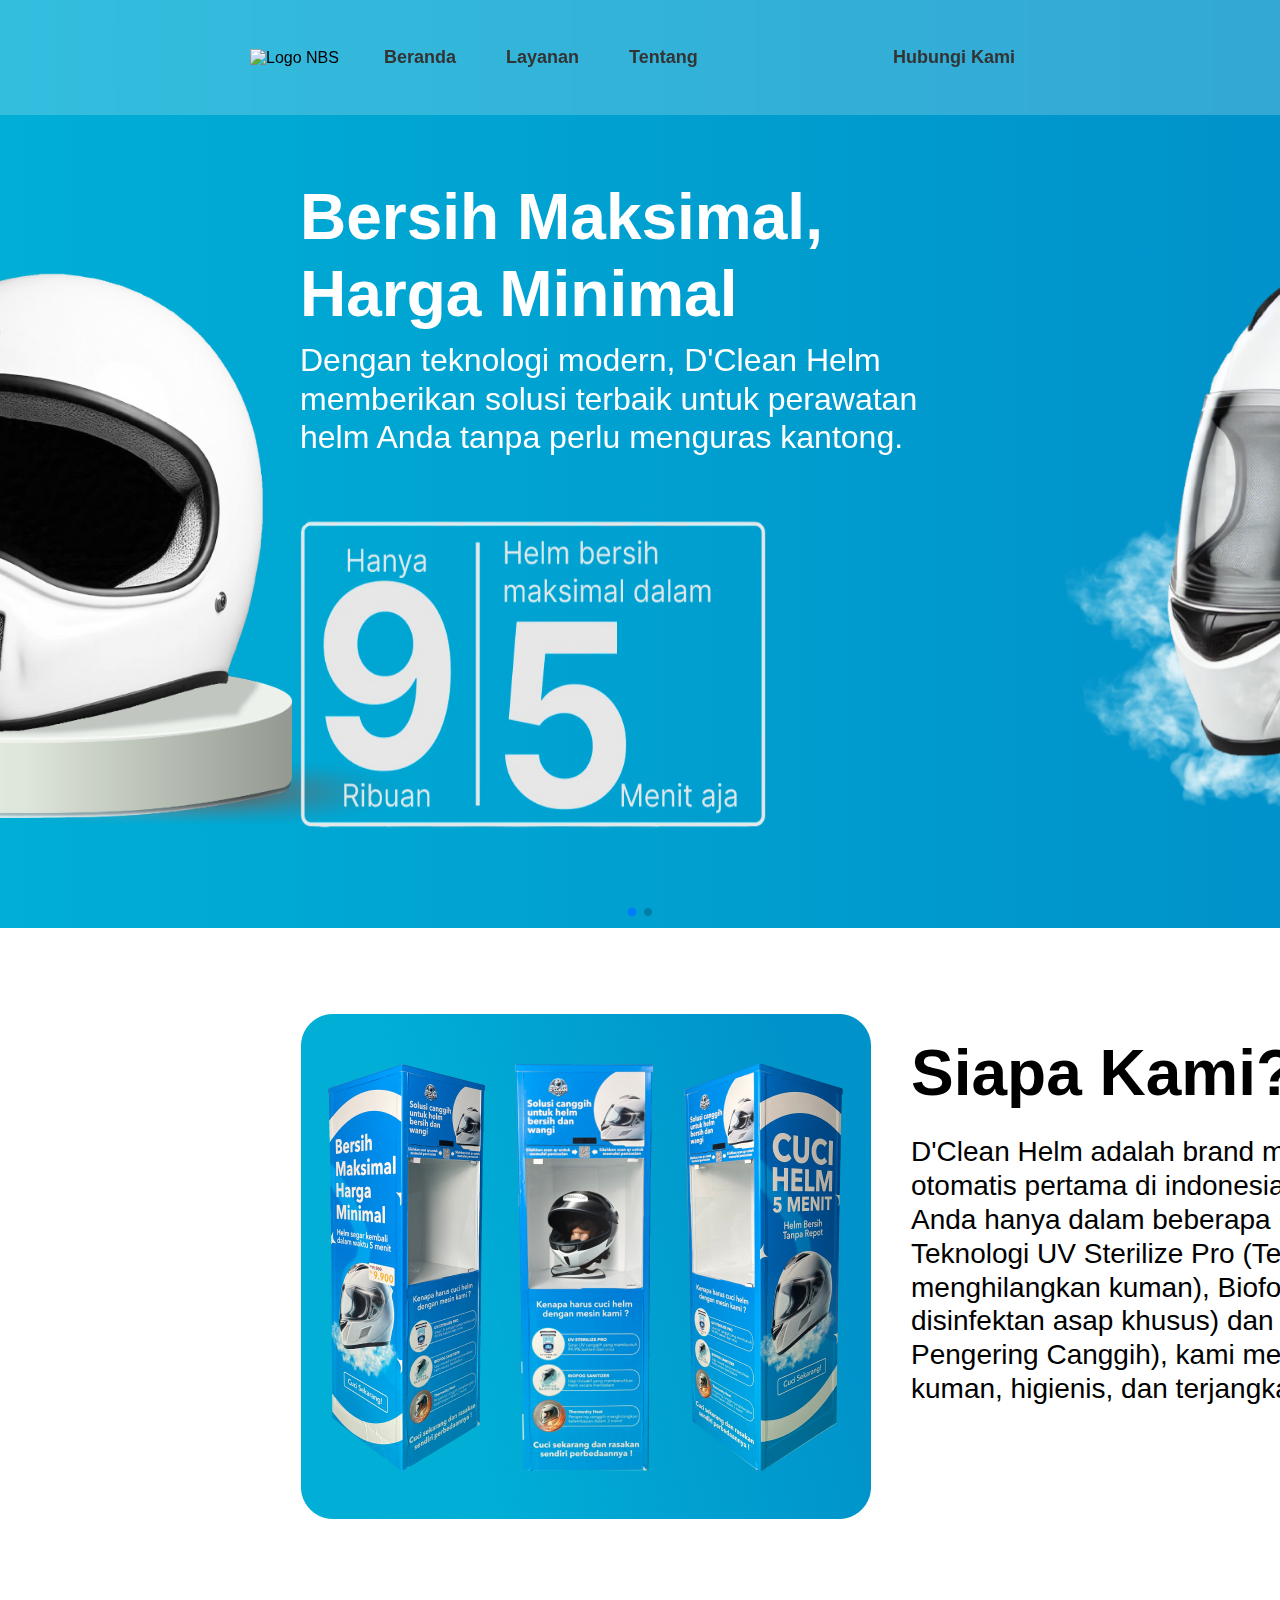
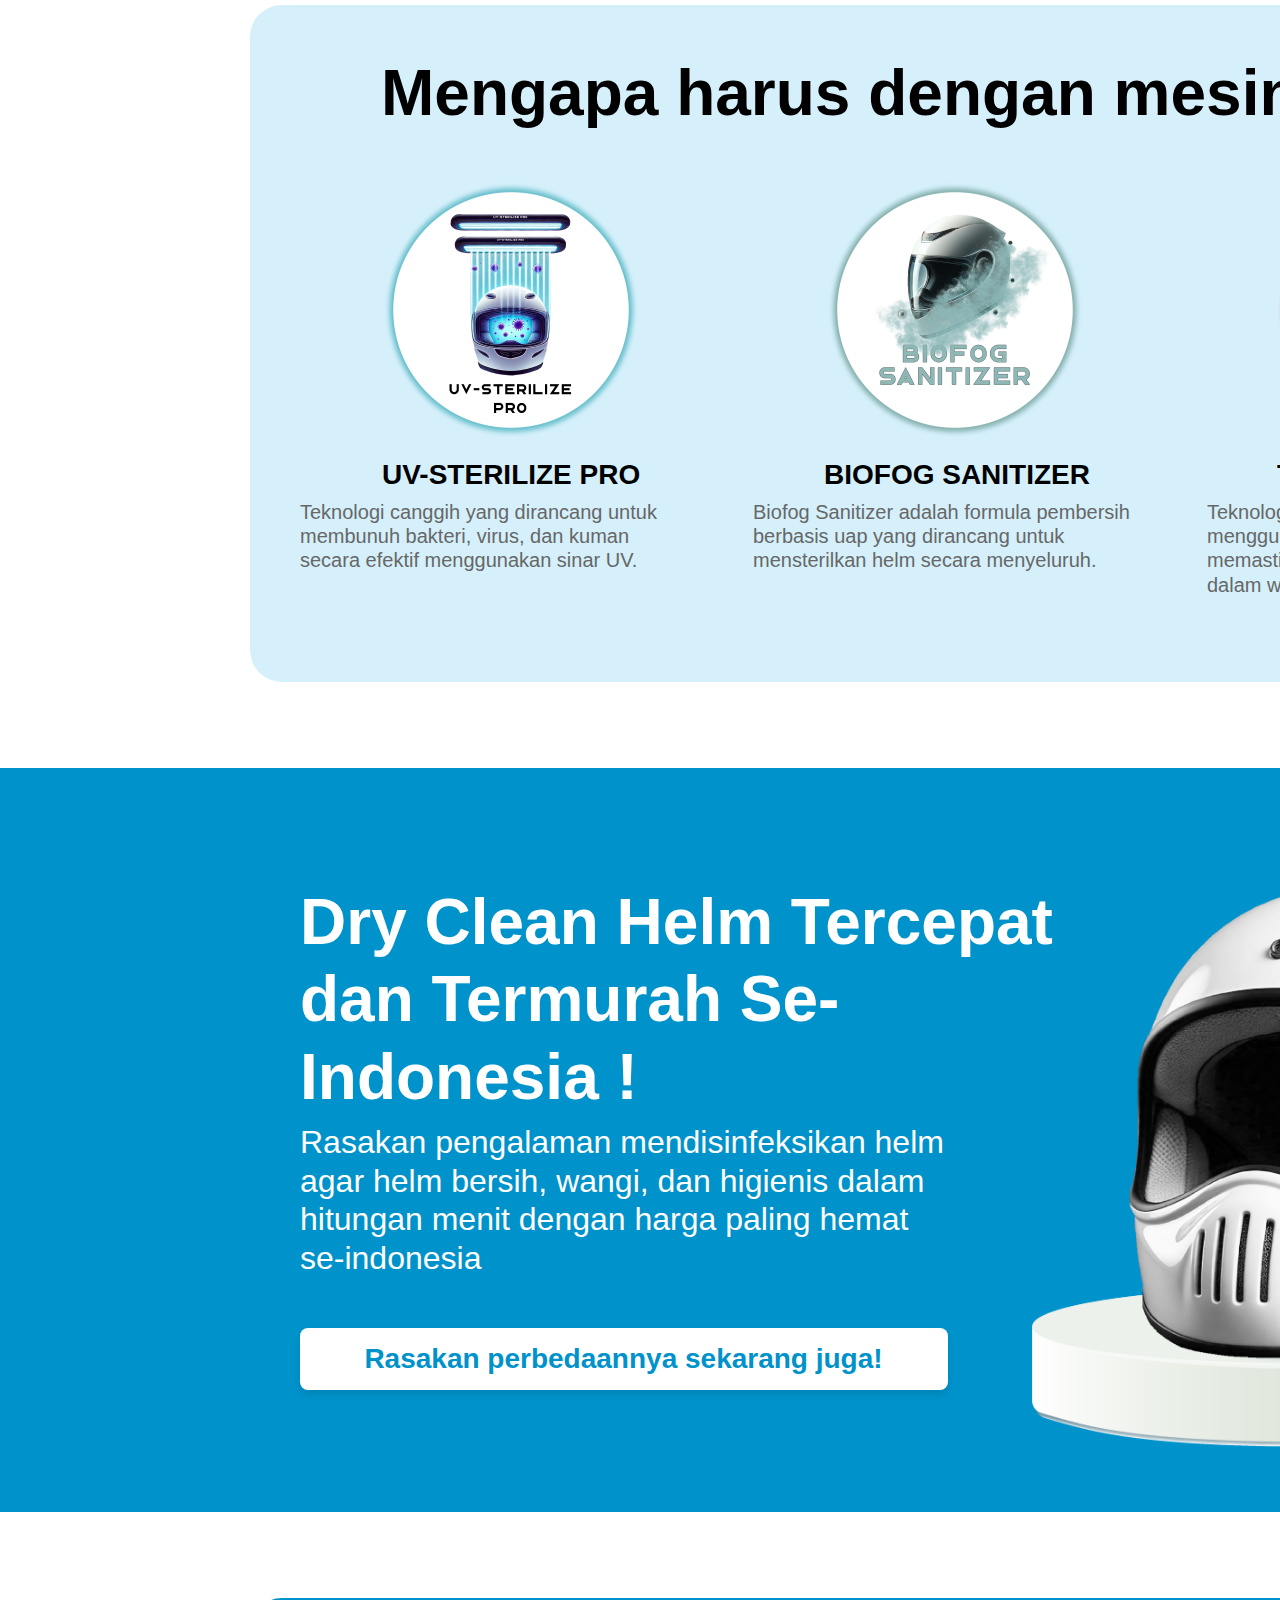
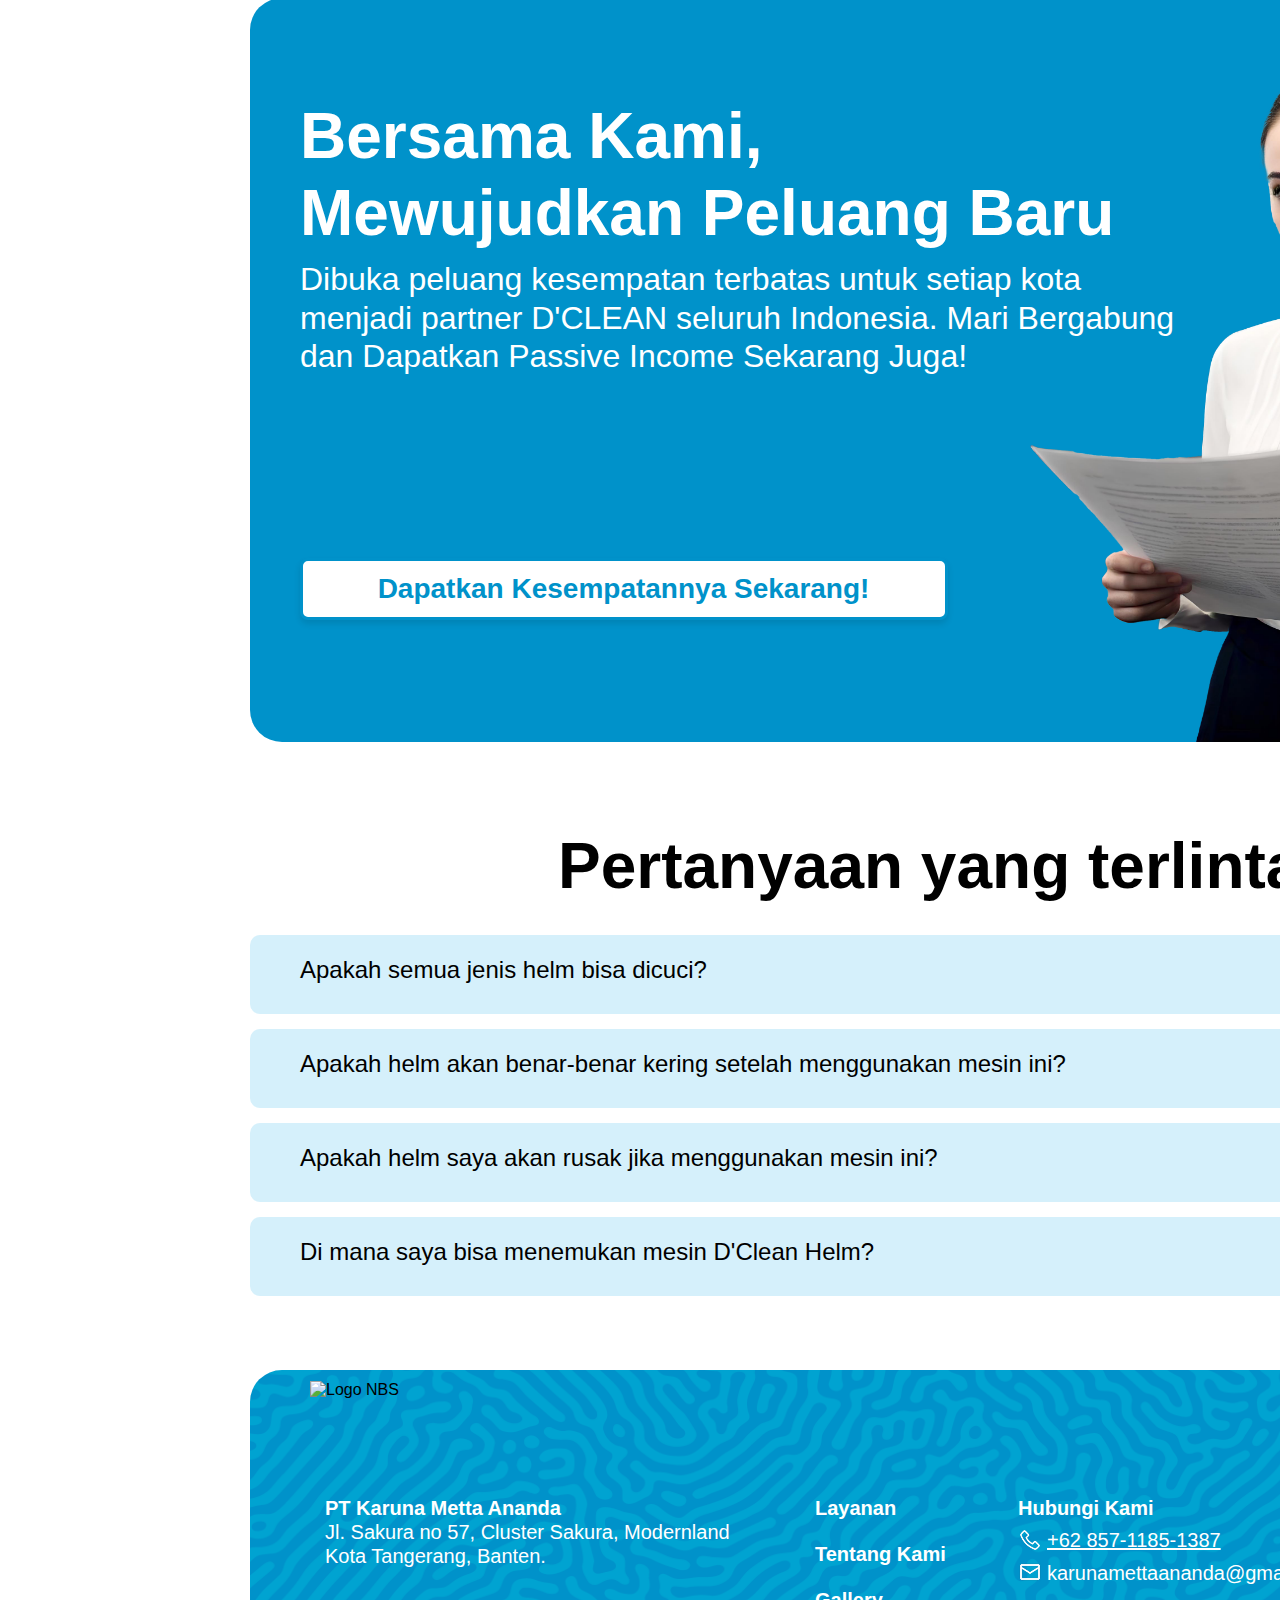
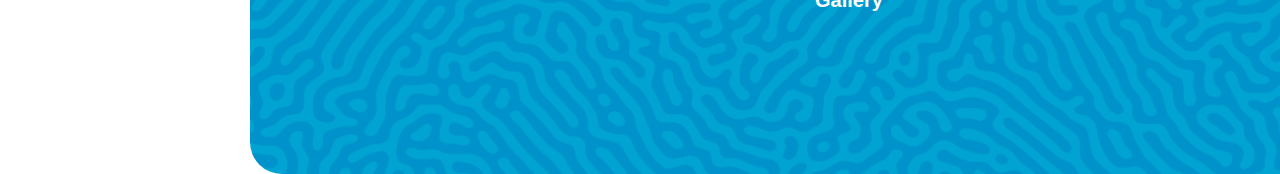
==== commit 625bb518: "test" ====
--- a/index.html
+++ b/index.html
@@ -63,10 +63,9 @@
                 <!-- Sampul 2 -->
                 <div class="swiper-slide">
                     <div class="sampul2">
-                        <h2 class="sampul-text">Cuci Helm Tercepat dan Termurah<br>Se-Indonesia!</h2>
+                        <h2 class="sampul-text">Dry Clean Helm Tercepat dan Termurah Se-Indonesia !</h2>
                         <p class="sampul-subtext">
-                            Rasakan pengalaman mencuci helm bersih, wangi, dan higienis dalam hitungan menit dengan
-                            harga paling hemat se-Indonesia.
+                            Rasakan pengalaman mendisinfeksikan helm agar helm bersih, wangi, dan higienis dalam hitungan menit dengan harga paling hemat se-indonesia
                         </p>
                         <img src="asset/helmet3.png" alt="Helmet" class="sampul-image">
                     </div>
@@ -74,8 +73,6 @@
             </div>
 
             <!-- Tombol Navigasi -->
-            <div class="swiper-button-prev"></div>
-            <div class="swiper-button-next"></div>
 
             <!-- Pagination Bullets -->
             <div class="swiper-pagination"></div>
@@ -167,14 +164,14 @@
                     half-face, full-face, hingga modular, tanpa merusak bahan atau komponen helm.</p>
             </div>
             <div class="tanya-jawab-frame" onclick="toggleAnswer(this)">
-                <p class="tanya-jawab-text">Apakah helm akan benar-benar kering setelah dicuci?</p>
+                <p class="tanya-jawab-text">Apakah helm akan benar-benar kering setelah menggunakan mesin ini?</p>
                 <span class="toggle-icon">+</span>
                 <div class="tanya-jawab-divider"></div>
                 <p class="tanya-jawab-answer">Ya, dengan teknologi ThermoDry Heat, helm Anda akan kering sempurna dan
                     siap langsung digunakan.</p>
             </div>
             <div class="tanya-jawab-frame" onclick="toggleAnswer(this)">
-                <p class="tanya-jawab-text">Apakah helm saya akan rusak jika dicuci menggunakan mesin ini?</p>
+                <p class="tanya-jawab-text">Apakah helm saya akan rusak jika menggunakan mesin ini?</p>
                 <span class="toggle-icon">+</span>
                 <div class="tanya-jawab-divider"></div>
                 <p class="tanya-jawab-answer">Tidak, mesin D'Clean Helm dirancang khusus untuk menjaga helm tetap aman.
--- a/beranda.css
+++ b/beranda.css
@@ -177,7 +177,7 @@
     position: absolute;
     top: 250px;
     left: 300px;
-    width: 600px;
+    width: 800px;
     height: 154px;
     font-family: 'Inter', sans-serif;
     font-size: 64px;
@@ -191,7 +191,7 @@
     position: absolute;
     top: 497px;
     left: 300px;
-    width: 543px;
+    width: 700px;
     height: 117px;
     font-family: 'Inter', sans-serif;
     font-size: 32px;
@@ -1760,8 +1760,8 @@
 
 /* Posisi elemen Sampul 2 */
 .sampul2 .sampul-text { top: 106px; left: 26px; width: 308px; height: 78px; }
-.sampul2 .sampul-subtext { top: 223px; left: 26px; width: 308px; height: 72px; }
-.sampul2 .sampul-image { top: 379px; left: 50px; width: 259.48px; height: 246px; }
+.sampul2 .sampul-subtext { top: 280px; left: 26px; width: 308px; height: 72px; }
+.sampul2 .sampul-image { top: 400px; left: 50px; width: 259.48px; height: 246px; }
 
 /* Styling Pagination */
 .swiper-pagination {
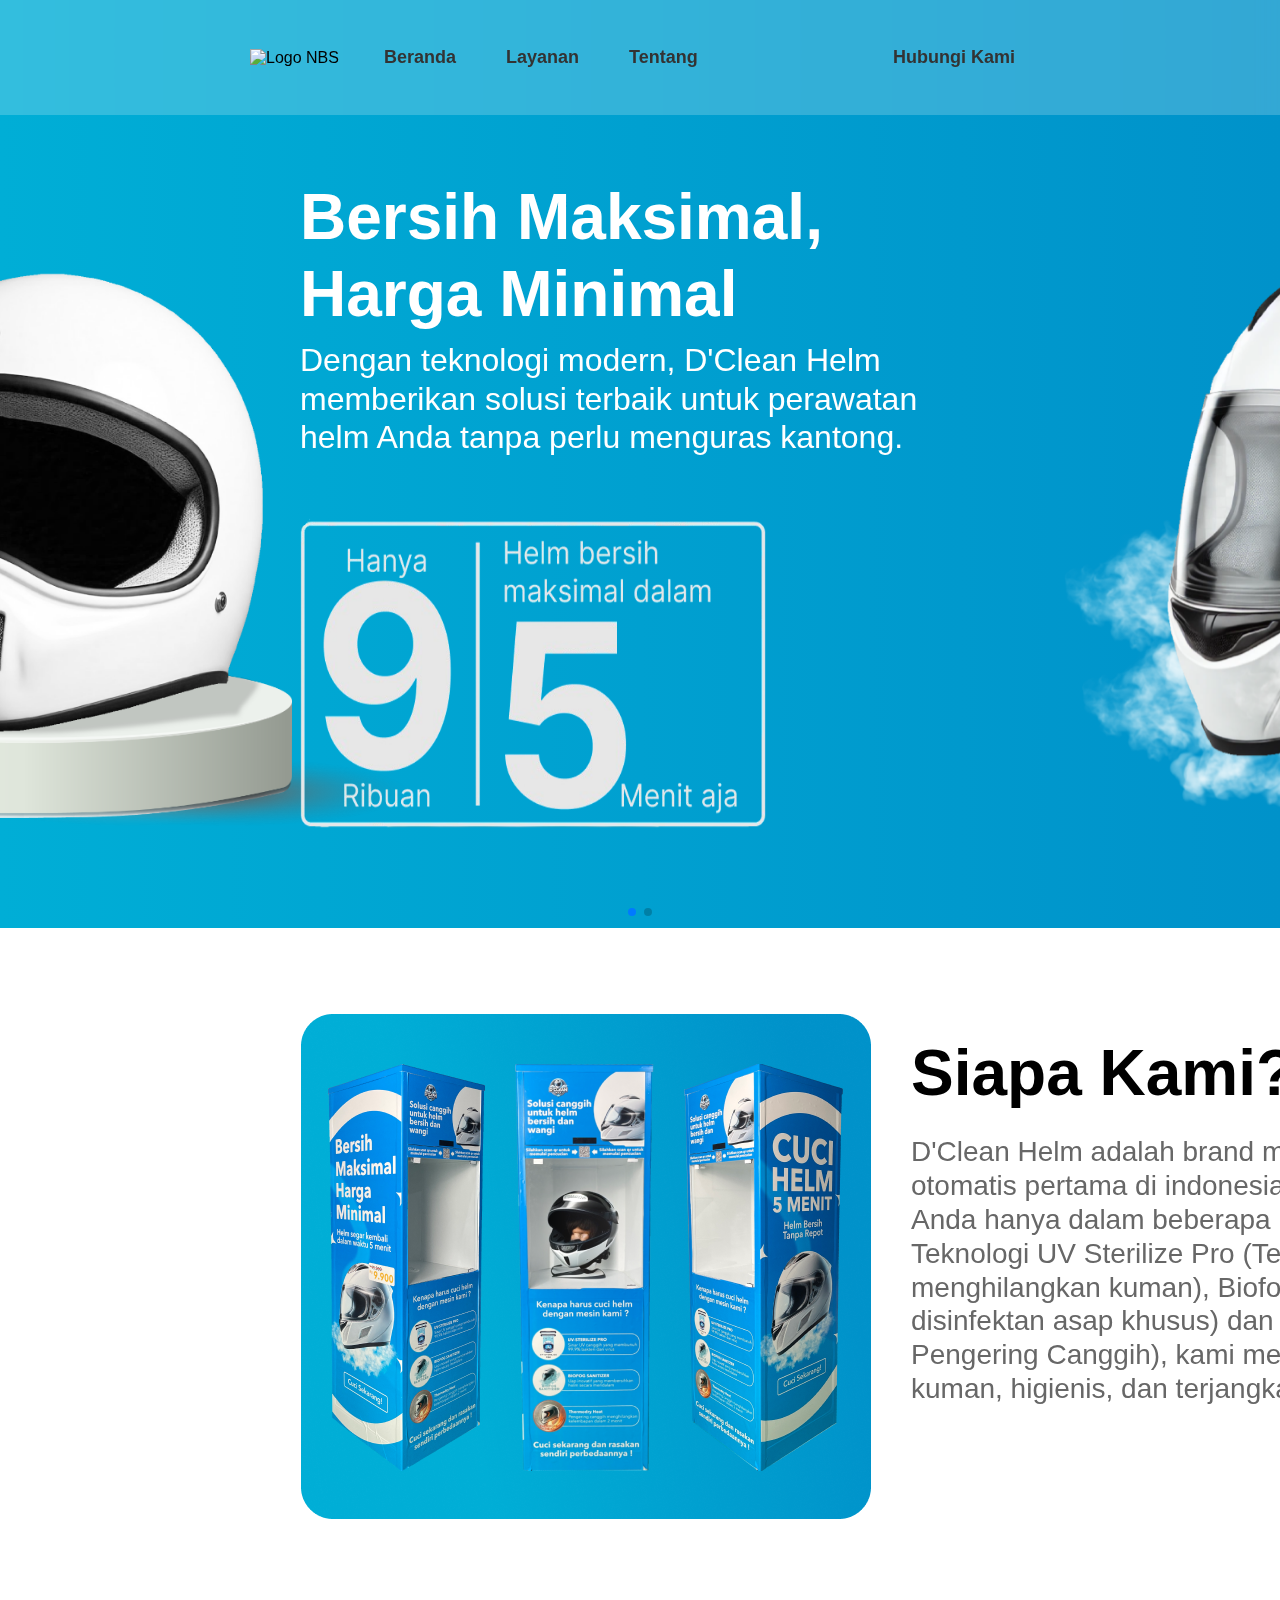
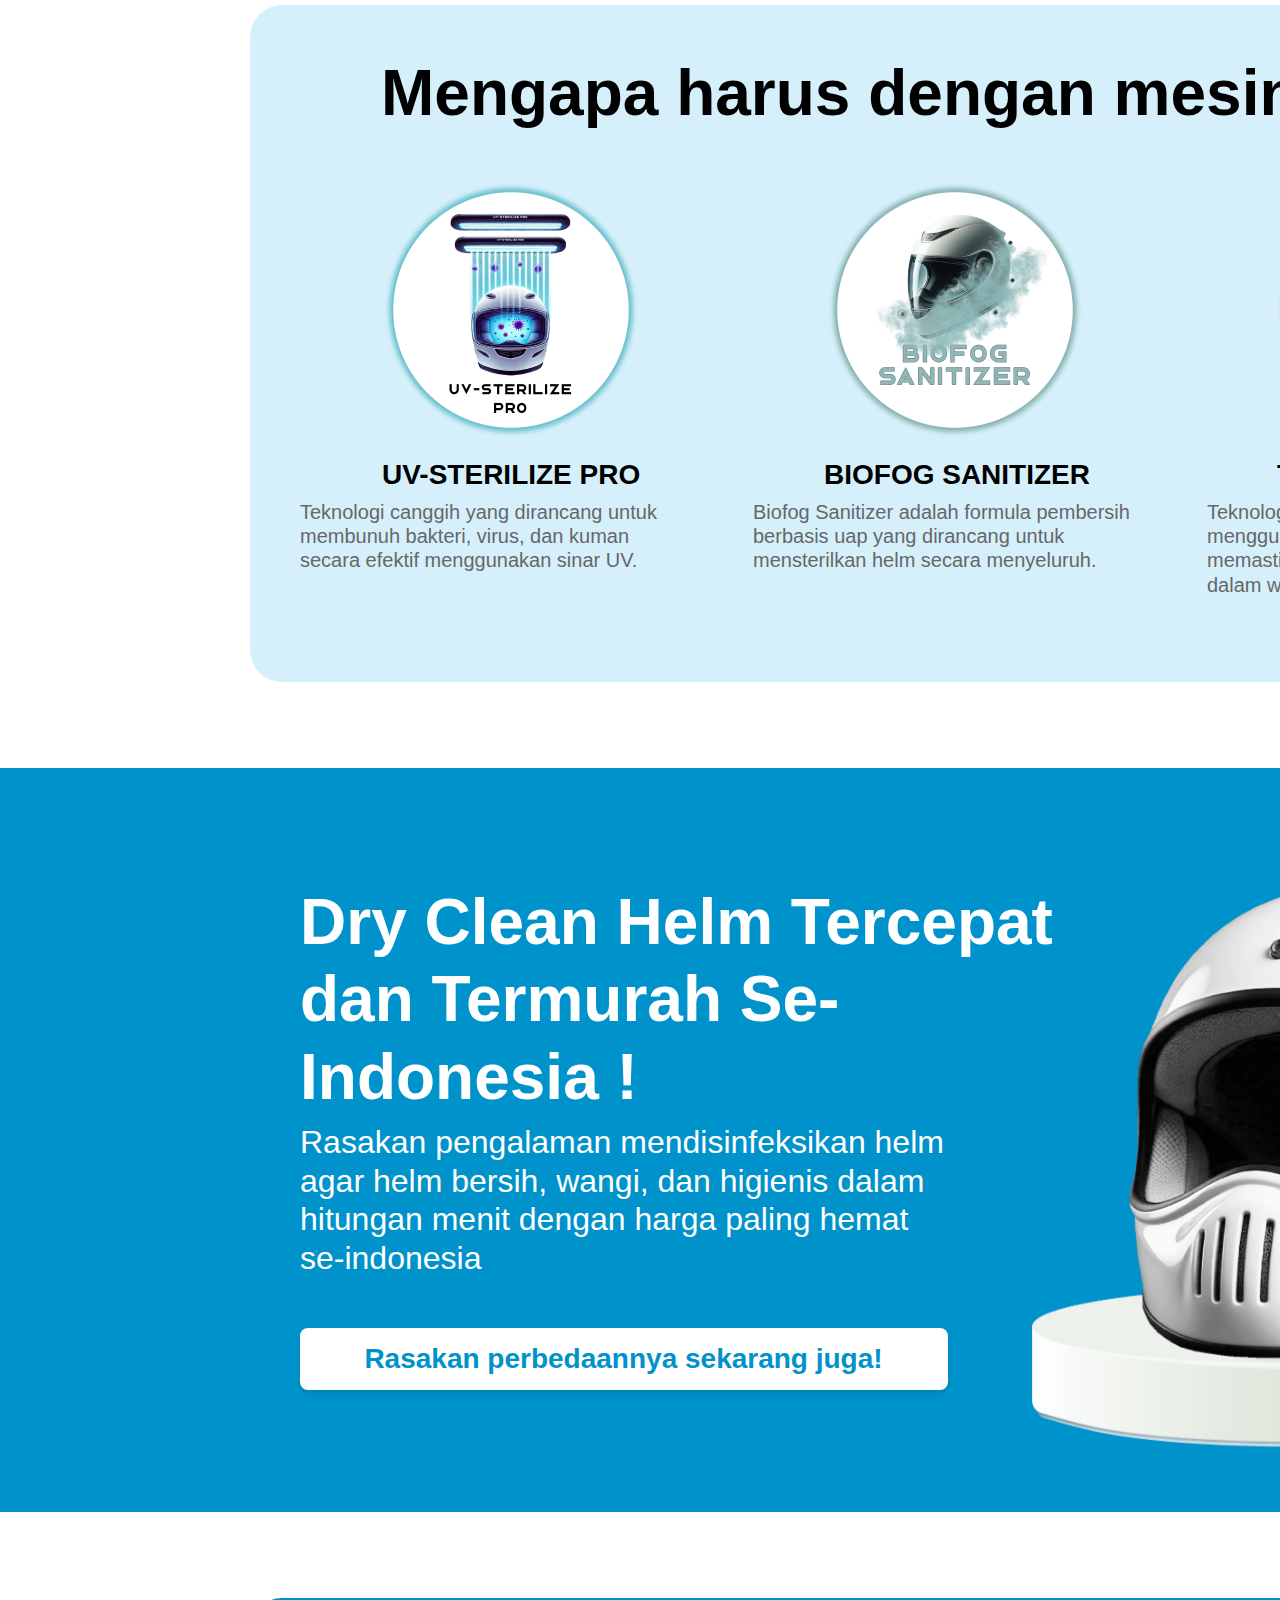
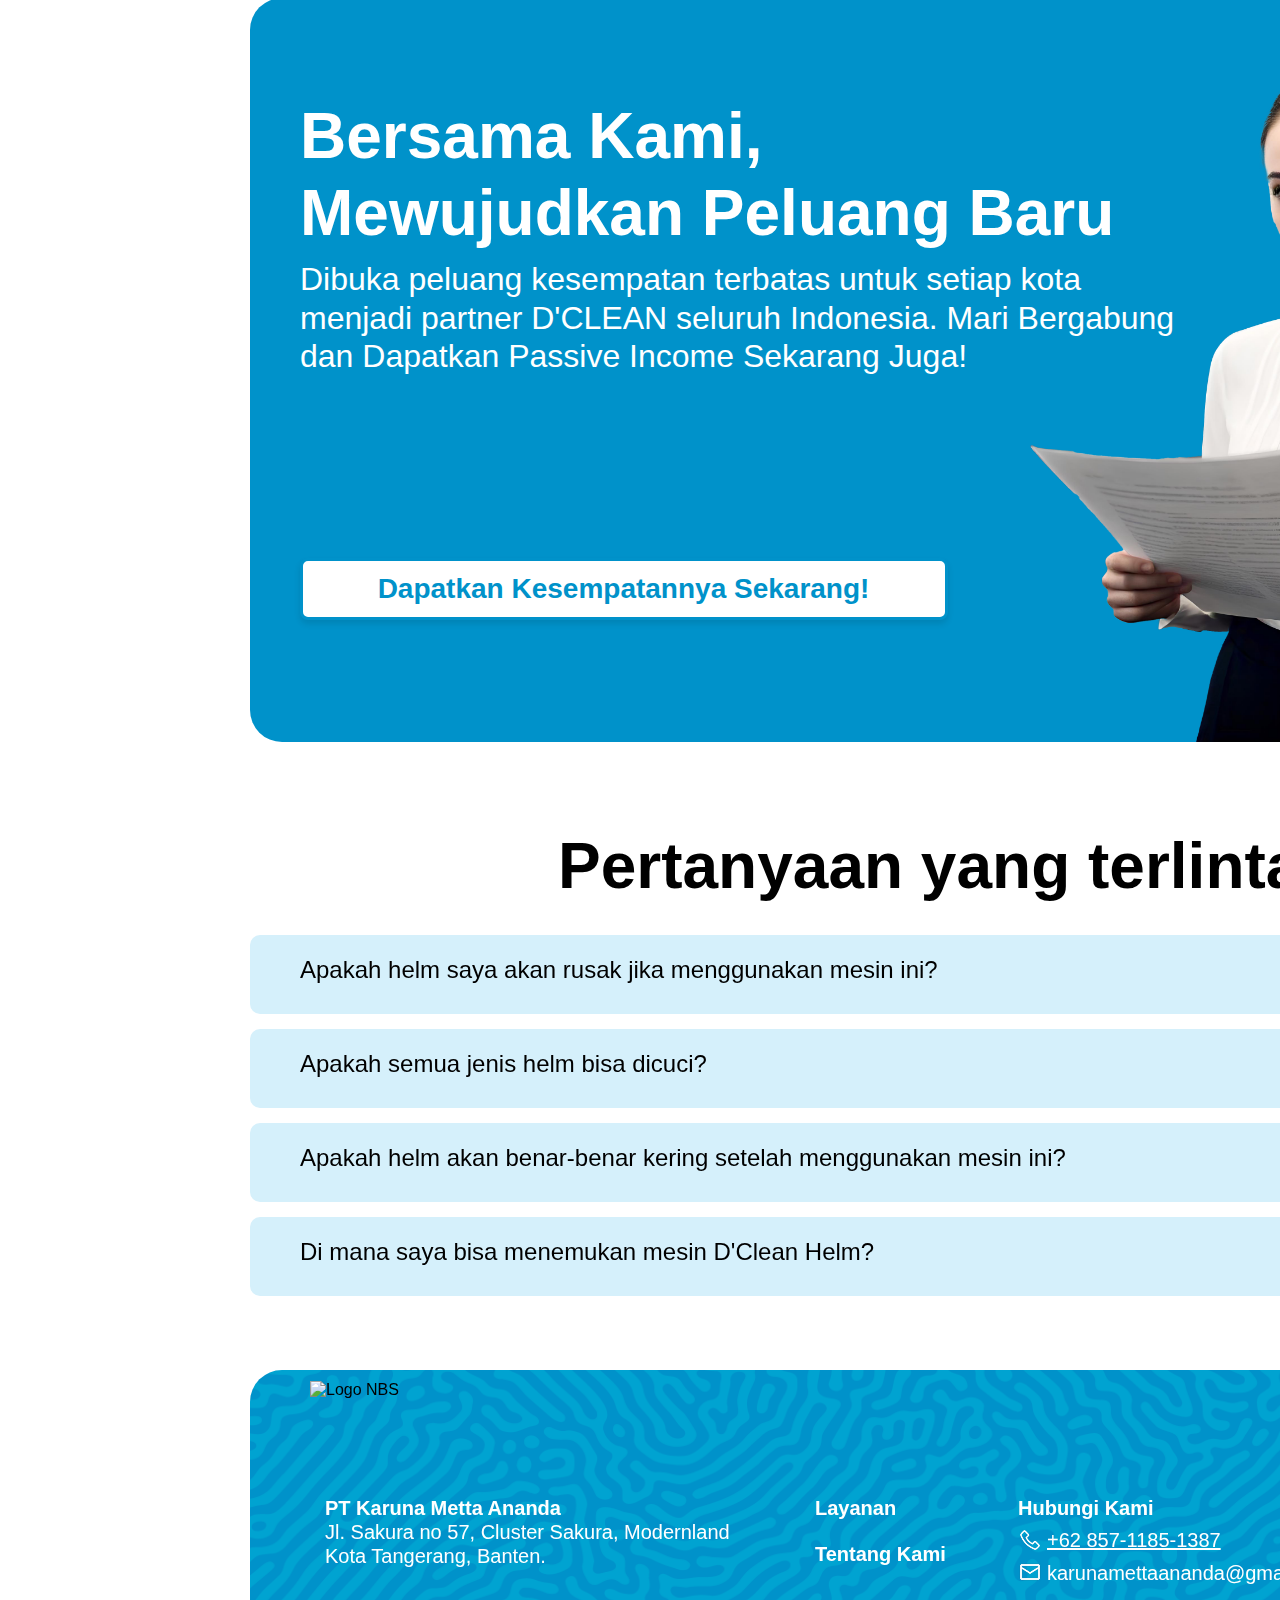
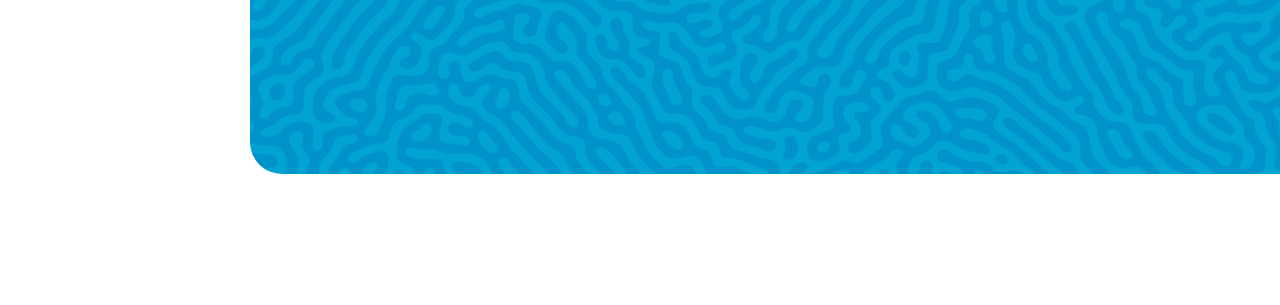
==== commit a953483c: "paten" ====
--- a/index.html
+++ b/index.html
@@ -157,26 +157,26 @@
         <!-- Container untuk semua frame -->
         <div class="tanya-jawab-container">
             <div class="tanya-jawab-frame" onclick="toggleAnswer(this)">
-                <p class="tanya-jawab-text">Apakah semua jenis helm bisa dicuci?</p>
-                <span class="toggle-icon">+</span>
-                <div class="tanya-jawab-divider"></div>
-                <p class="tanya-jawab-answer">Ya, mesin D'Clean Helm dirancang untuk semua jenis helm, mulai dari helm
-                    half-face, full-face, hingga modular, tanpa merusak bahan atau komponen helm.</p>
-            </div>
-            <div class="tanya-jawab-frame" onclick="toggleAnswer(this)">
-                <p class="tanya-jawab-text">Apakah helm akan benar-benar kering setelah menggunakan mesin ini?</p>
-                <span class="toggle-icon">+</span>
-                <div class="tanya-jawab-divider"></div>
-                <p class="tanya-jawab-answer">Ya, dengan teknologi ThermoDry Heat, helm Anda akan kering sempurna dan
-                    siap langsung digunakan.</p>
-            </div>
-            <div class="tanya-jawab-frame" onclick="toggleAnswer(this)">
                 <p class="tanya-jawab-text">Apakah helm saya akan rusak jika menggunakan mesin ini?</p>
                 <span class="toggle-icon">+</span>
                 <div class="tanya-jawab-divider"></div>
                 <p class="tanya-jawab-answer">Tidak, mesin D'Clean Helm dirancang khusus untuk menjaga helm tetap aman.
                     Teknologi yang digunakan telah diuji untuk memastikan tidak ada kerusakan pada busa, visor, atau
                     bagian helm lainnya.</p>
+            </div>
+            <div class="tanya-jawab-frame" onclick="toggleAnswer(this)">
+                <p class="tanya-jawab-text">Apakah semua jenis helm bisa dicuci?</p>
+                <span class="toggle-icon">+</span>
+                <div class="tanya-jawab-divider"></div>
+                <p class="tanya-jawab-answer">Ya, mesin D'Clean Helm dirancang untuk semua jenis helm, mulai dari helm
+                    half-face, full-face, hingga modular, tanpa merusak bahan atau komponen helm.</p>
+            </div>
+            <div class="tanya-jawab-frame" onclick="toggleAnswer(this)">
+                <p class="tanya-jawab-text">Apakah helm akan benar-benar kering setelah menggunakan mesin ini?</p>
+                <span class="toggle-icon">+</span>
+                <div class="tanya-jawab-divider"></div>
+                <p class="tanya-jawab-answer">Ya, dengan teknologi ThermoDry Heat, helm Anda akan kering sempurna dan
+                    siap langsung digunakan.</p>
             </div>
             <div class="tanya-jawab-frame" onclick="toggleAnswer(this)">
                 <p class="tanya-jawab-text">Di mana saya bisa menemukan mesin D'Clean Helm?</p>
@@ -199,7 +199,7 @@
         <!-- Menu Footer -->
         <p class="footer-menu layanan">Layanan</p>
         <p class="footer-menu tentang-kami">Tentang Kami</p>
-        <p class="footer-menu gallery">Gallery</p>
+        <p class="footer-menu gallery"></p>
 
         <!-- Hubungi Kami -->
         <p class="footer-menu hubungi-kami">Hubungi Kami</p>
@@ -214,6 +214,8 @@
         <img src="asset/Instagram.png" alt="Instagram Icon" class="footer-icon instagram-icon">
         <a href="https://www.instagram.com/dclean_helm/" target="_blank" class="footer-instagram">@Dclean_helm</a>
     </div>
+    <div class="footer-space"></div>
+
 
 </body>
 
--- a/beranda.css
+++ b/beranda.css
@@ -259,7 +259,7 @@
     font-weight: 400;
     line-height: 33.89px;
     letter-spacing: 0%;
-    color: black;
+    color: #676767;
 }
 
 /* Styling untuk div kenapa-mesin-kami */
@@ -708,6 +708,11 @@
     border-radius: 32px;
 }
 
+.footer-space {
+    height: 4600px; /* Sesuaikan dengan kebutuhan */
+    width: 100%;
+}
+
 /* Styling untuk logo dalam footer (Desktop) */
 .footer-logo {
     position: absolute;
@@ -1041,6 +1046,9 @@
 
 /* Responsif untuk Mobile */
 @media screen and (max-width: 768px) {
+    .footer-space {
+        display: none !important;
+      }
     /* Styling untuk judul "Visi" dalam frame-1 */
 .our-story-visi-title {
     position: absolute;
@@ -1270,7 +1278,7 @@
     .footer {
         transition: margin-top 0.4s ease-in-out; /* Efek transisi smooth */
         width: 100%;
-        height: 450px;
+        height: 420px;
         top: 4250px;
         left: 0; /* Pastikan berada di tengah layar */
         border-radius: 0px; /* Opsional, bisa dihapus jika ingin tetap berbentuk */
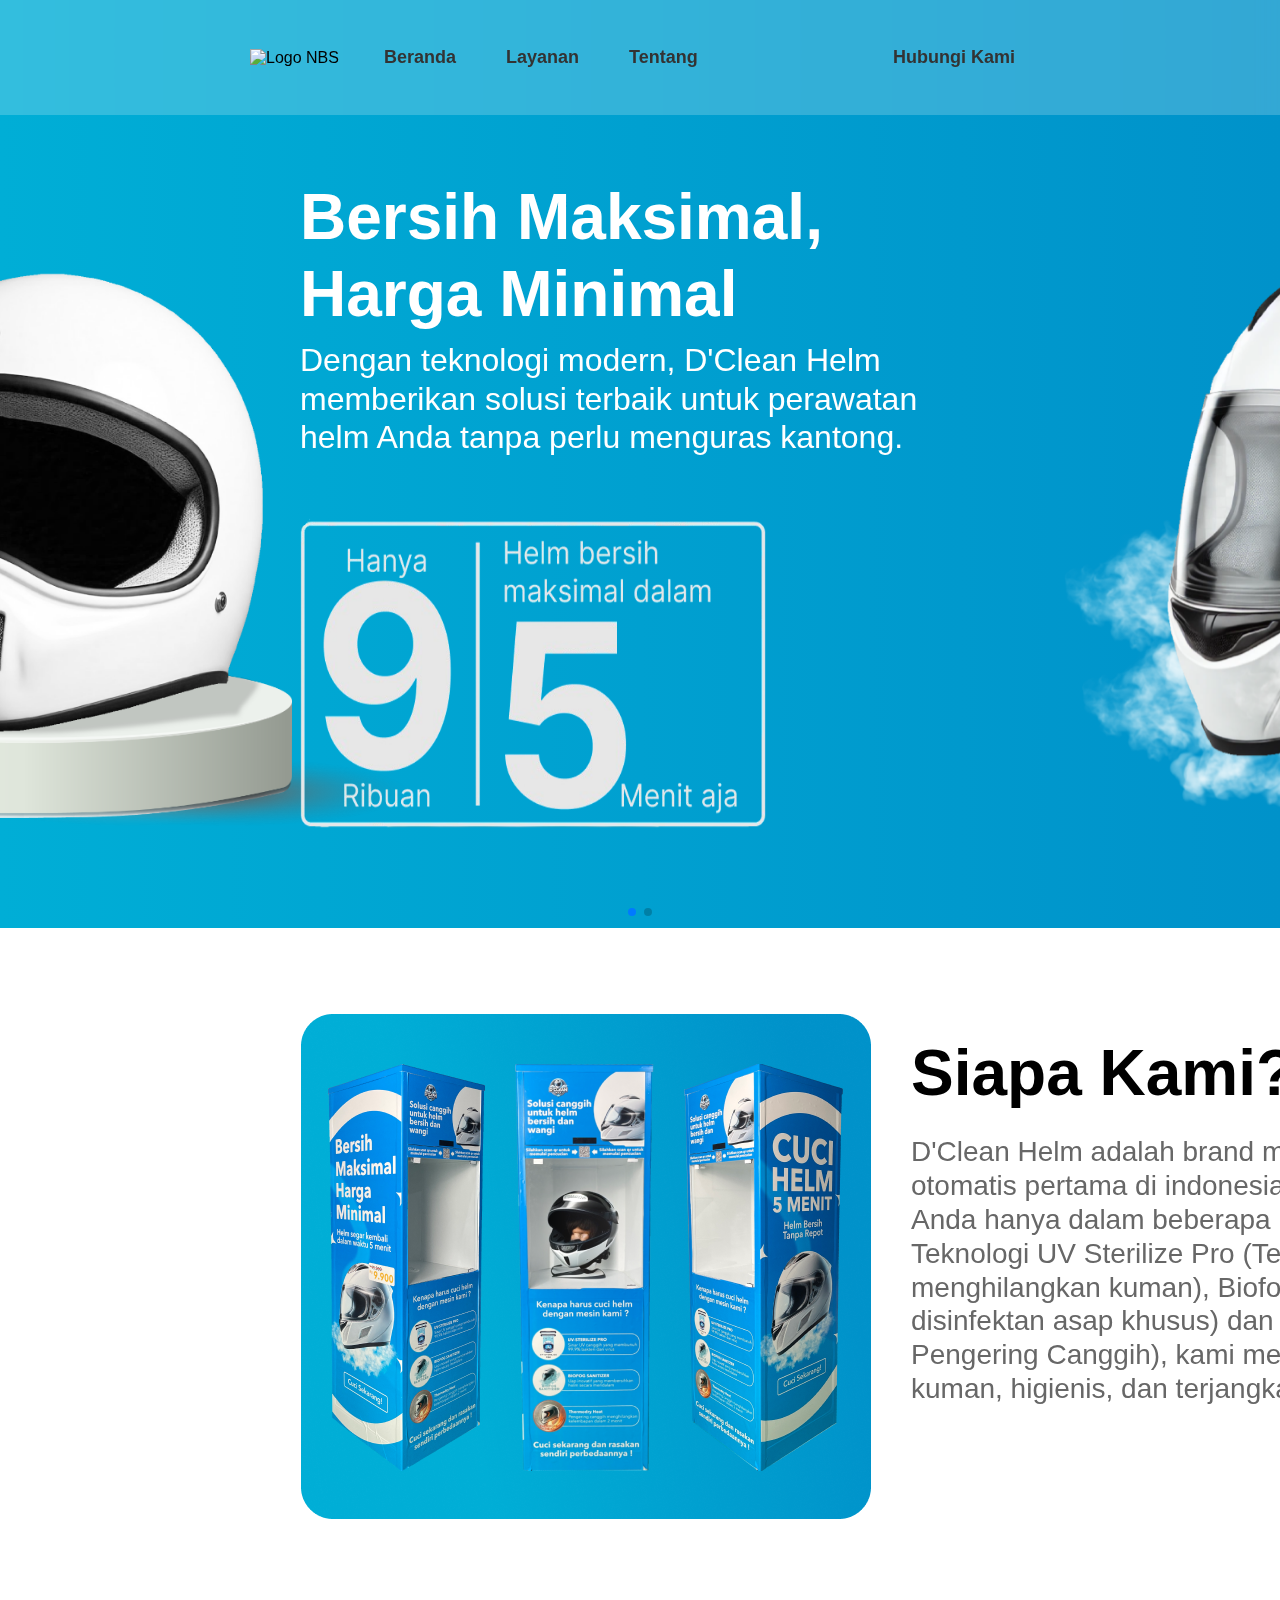
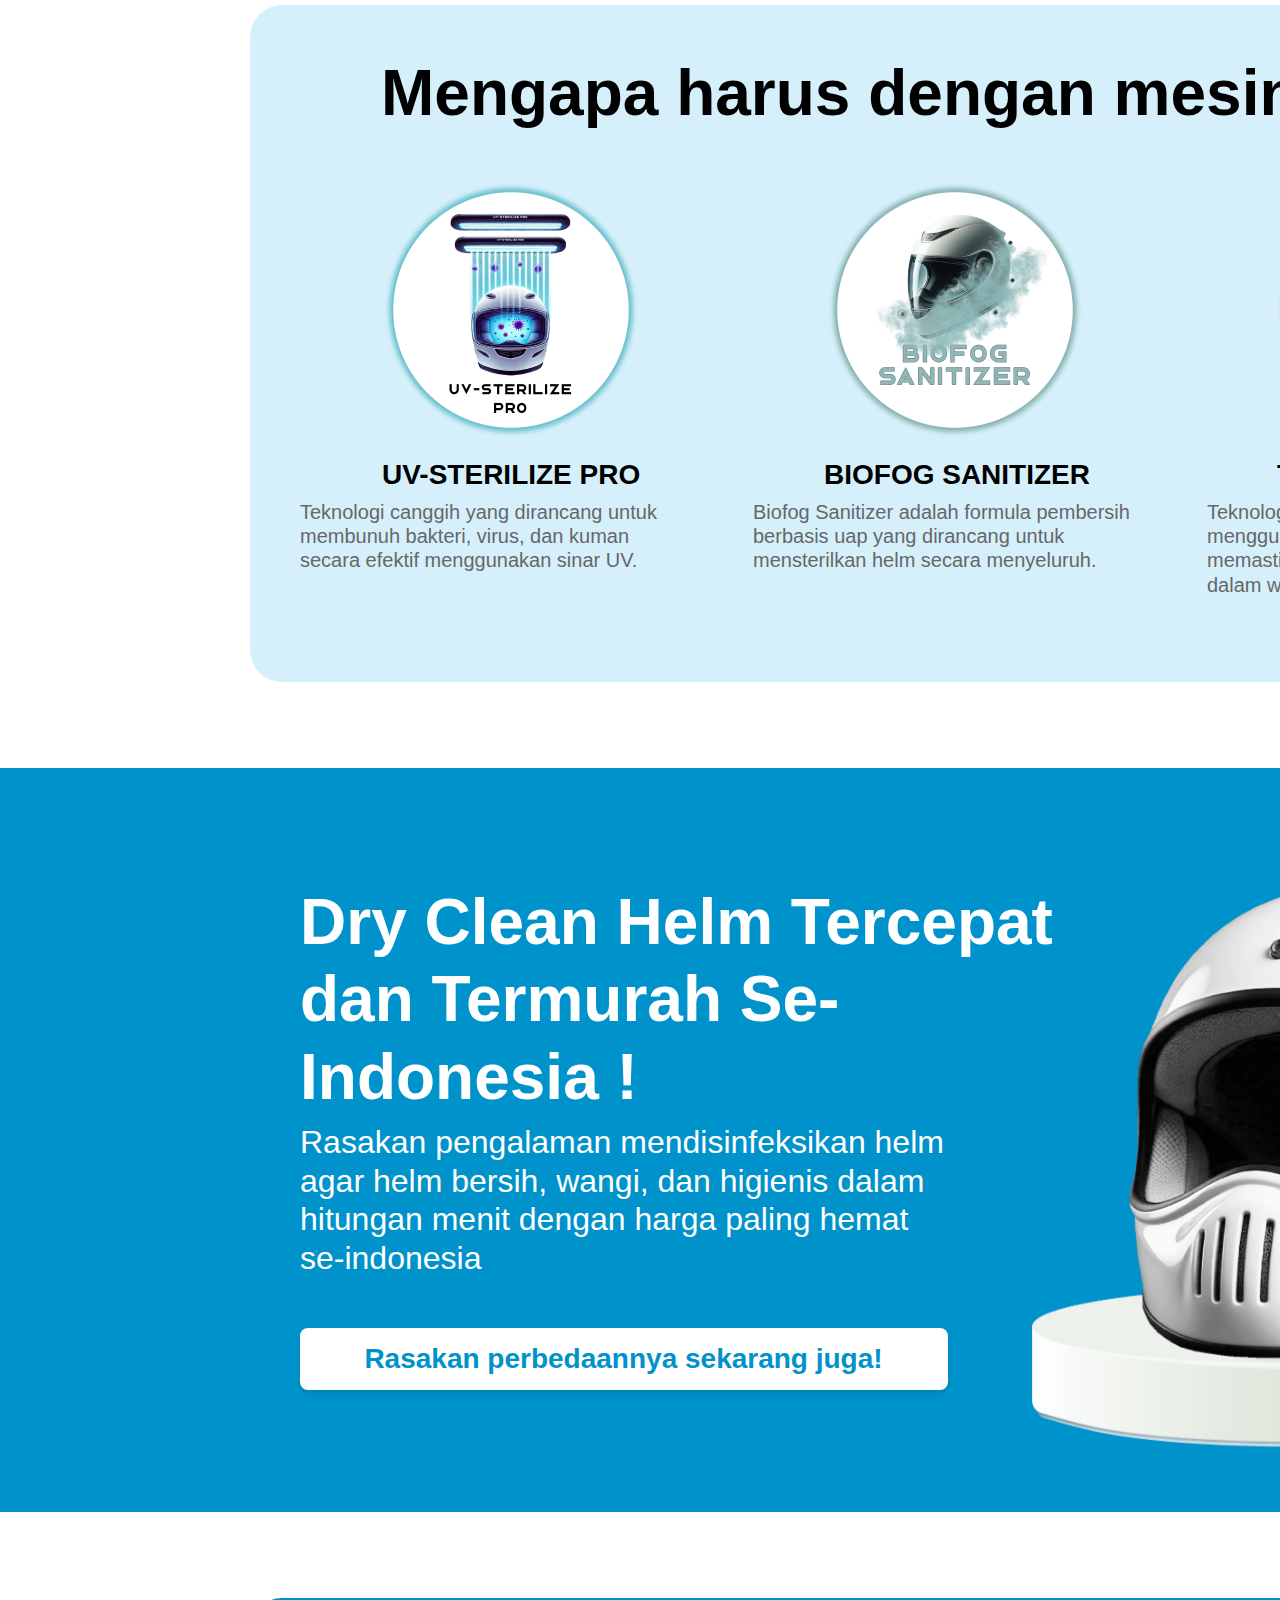
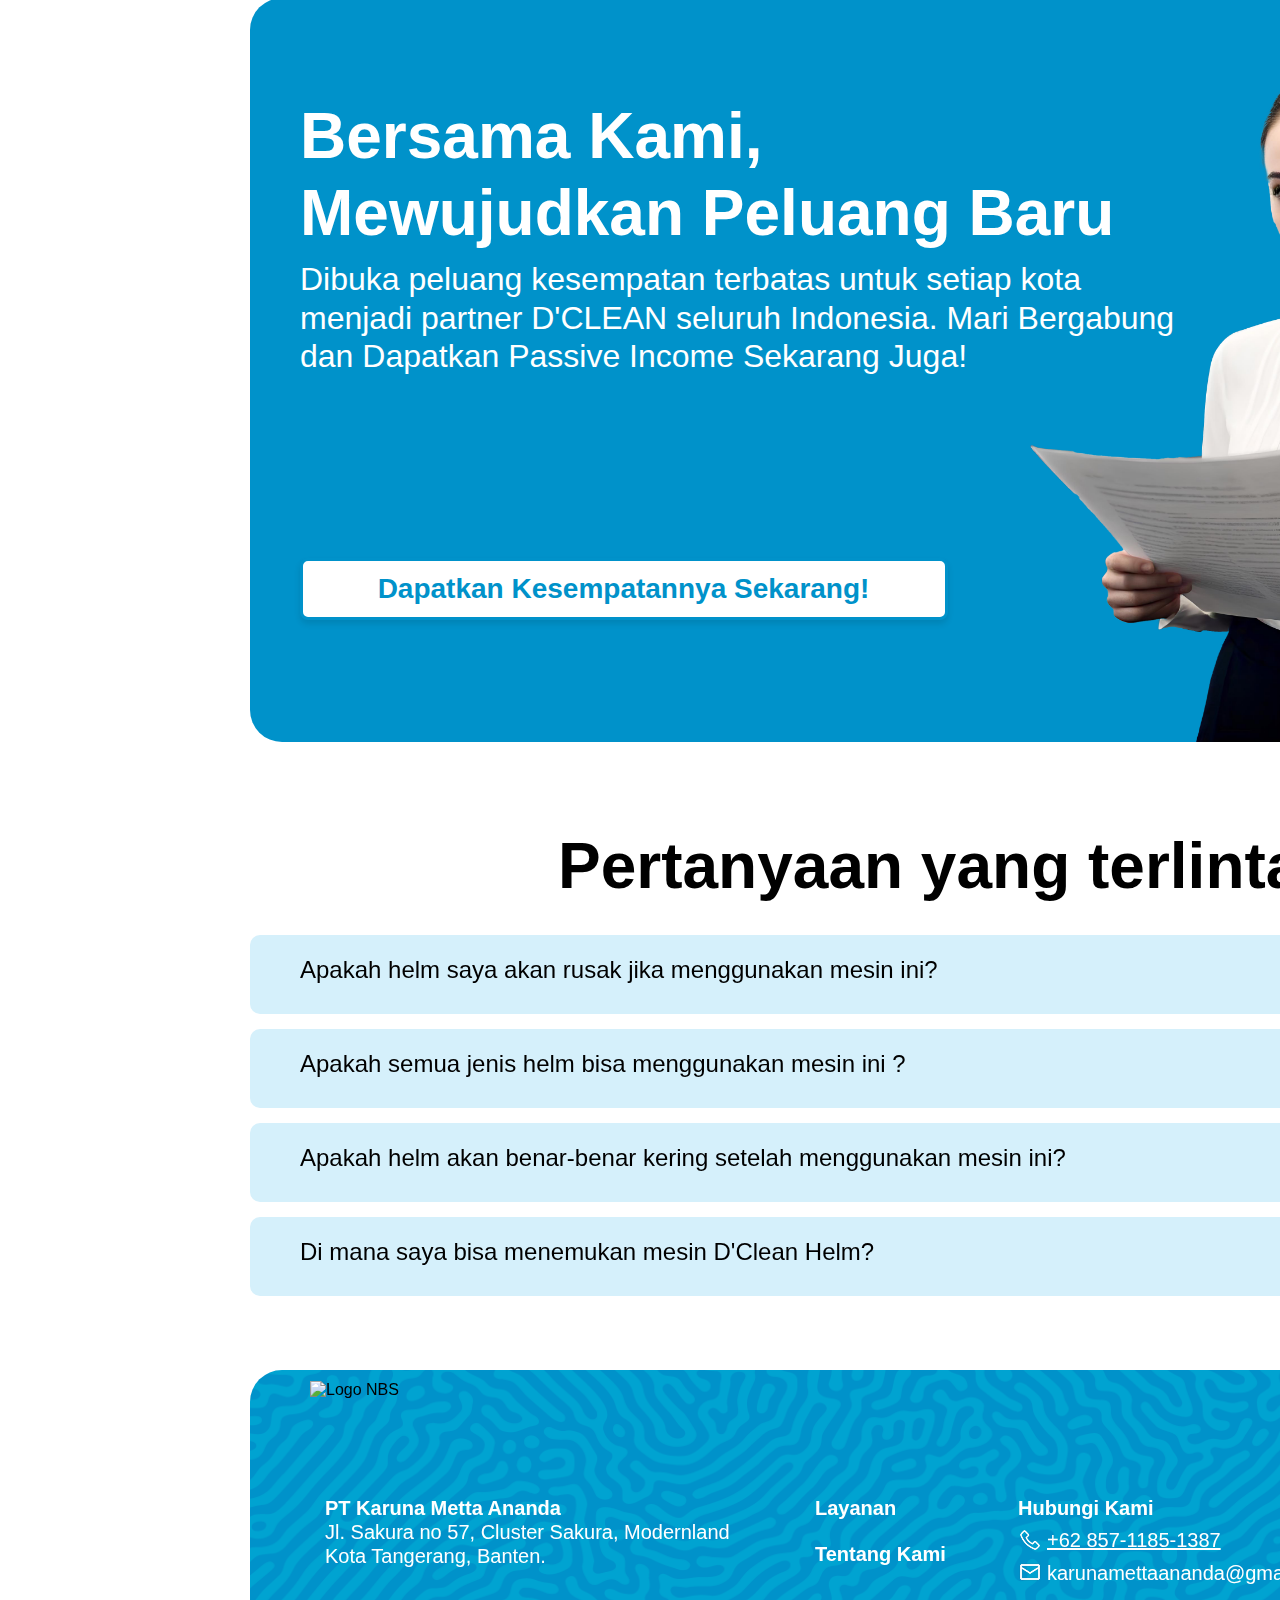
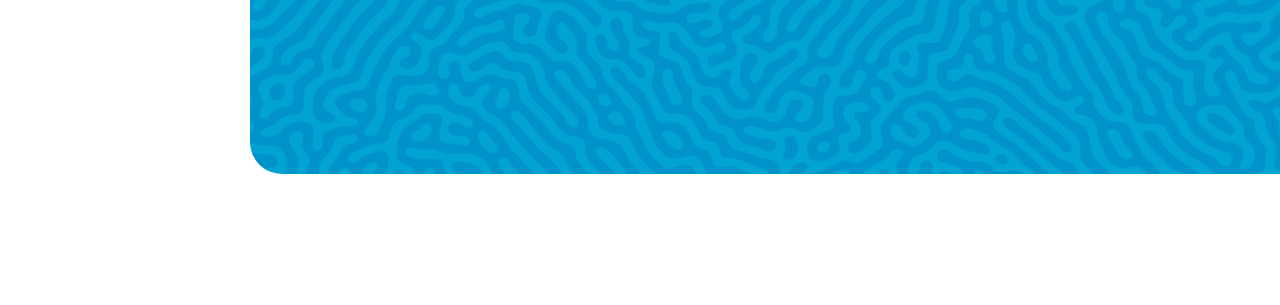
==== commit 50689680: "test" ====
--- a/index.html
+++ b/index.html
@@ -4,7 +4,7 @@
 <head>
     <meta charset="UTF-8">
     <meta name="viewport" content="width=device-width, initial-scale=1.0">
-    <title>Navbar Responsif</title>
+    <title>D'Clean Helm</title>
     <link rel="stylesheet" href="beranda.css">
     <script defer src="beranda.js"></script>
     <!-- Swiper CSS -->
@@ -26,7 +26,7 @@
                     <li><a href="index.html">Beranda</a></li>
                     <li><a href="layanan.html">Layanan</a></li>
                     <li><a href="tentang.html">Tentang</a></li>
-                    <li class="mobile-contact"><a href="#">Hubungi Kami</a></li>
+                    <li class="mobile-contact"><a href="https://wa.me/6285711851387">Hubungi Kami</a></li>
                 </ul>
                 <!-- Informasi Perusahaan untuk Mobile -->
                 <div class="mobile-info" id="mobile-info">
@@ -35,7 +35,7 @@
                 </div>
             </div>
             <div class="right-menu">
-                <a href="#" class="contact-link">Hubungi Kami</a>
+                <a href="https://wa.me/6285711851387" class="contact-link">Hubungi Kami</a>
             </div>
             <div class="menu-toggle" id="menu-toggle">
                 ☰
@@ -132,7 +132,7 @@
         <!-- Frame Baru -->
         <!-- Frame dalam Cuci Helm -->
         <div class="cuci-helm-box">
-            <p class="cuci-helm-box-text">Rasakan perbedaannya sekarang juga!</p>
+            <a href="https://wa.me/6285711851387"><p class="cuci-helm-box-text">Rasakan perbedaannya sekarang juga!</p></a>
         </div>
     </div>
 
@@ -146,7 +146,7 @@
         </p>
         <img src="asset/Layer 6.png" alt="Layer 6" class="peluang-baru-image">
         <div class="peluang-baru-box">
-            <p class="peluang-baru-box-text">Dapatkan Kesempatannya Sekarang!</p>
+            <a href="https://wa.me/6285711851387"><p class="peluang-baru-box-text">Dapatkan Kesempatannya Sekarang!</p></a>
         </div>
     </div>
 
@@ -165,7 +165,7 @@
                     bagian helm lainnya.</p>
             </div>
             <div class="tanya-jawab-frame" onclick="toggleAnswer(this)">
-                <p class="tanya-jawab-text">Apakah semua jenis helm bisa dicuci?</p>
+                <p class="tanya-jawab-text"> Apakah semua jenis helm bisa menggunakan mesin ini ?</p>
                 <span class="toggle-icon">+</span>
                 <div class="tanya-jawab-divider"></div>
                 <p class="tanya-jawab-answer">Ya, mesin D'Clean Helm dirancang untuk semua jenis helm, mulai dari helm
--- a/beranda.css
+++ b/beranda.css
@@ -4,6 +4,10 @@
     box-sizing: border-box;
     font-family: Arial, sans-serif;
 }
+a {
+    text-decoration: none;
+  }
+  
 
 /* Styling Navbar */
 .navbar {
@@ -1314,7 +1318,7 @@
     height: 38px; /* Ukuran frame sebelum dibuka */
     min-height: 38px; /* Menjamin frame tidak mengecil */
     background: #D5F0FB;
-    border-radius: 10px;
+    border-radius: 3px;
     cursor: pointer;
     overflow: hidden;
     transition: all 0.3s ease-in-out;
@@ -1473,6 +1477,7 @@
         top: 3300px;
         width: 340px;
         height: 666px;
+        border-radius: 10px;
     }
 
     .cuci-helm-box-text {
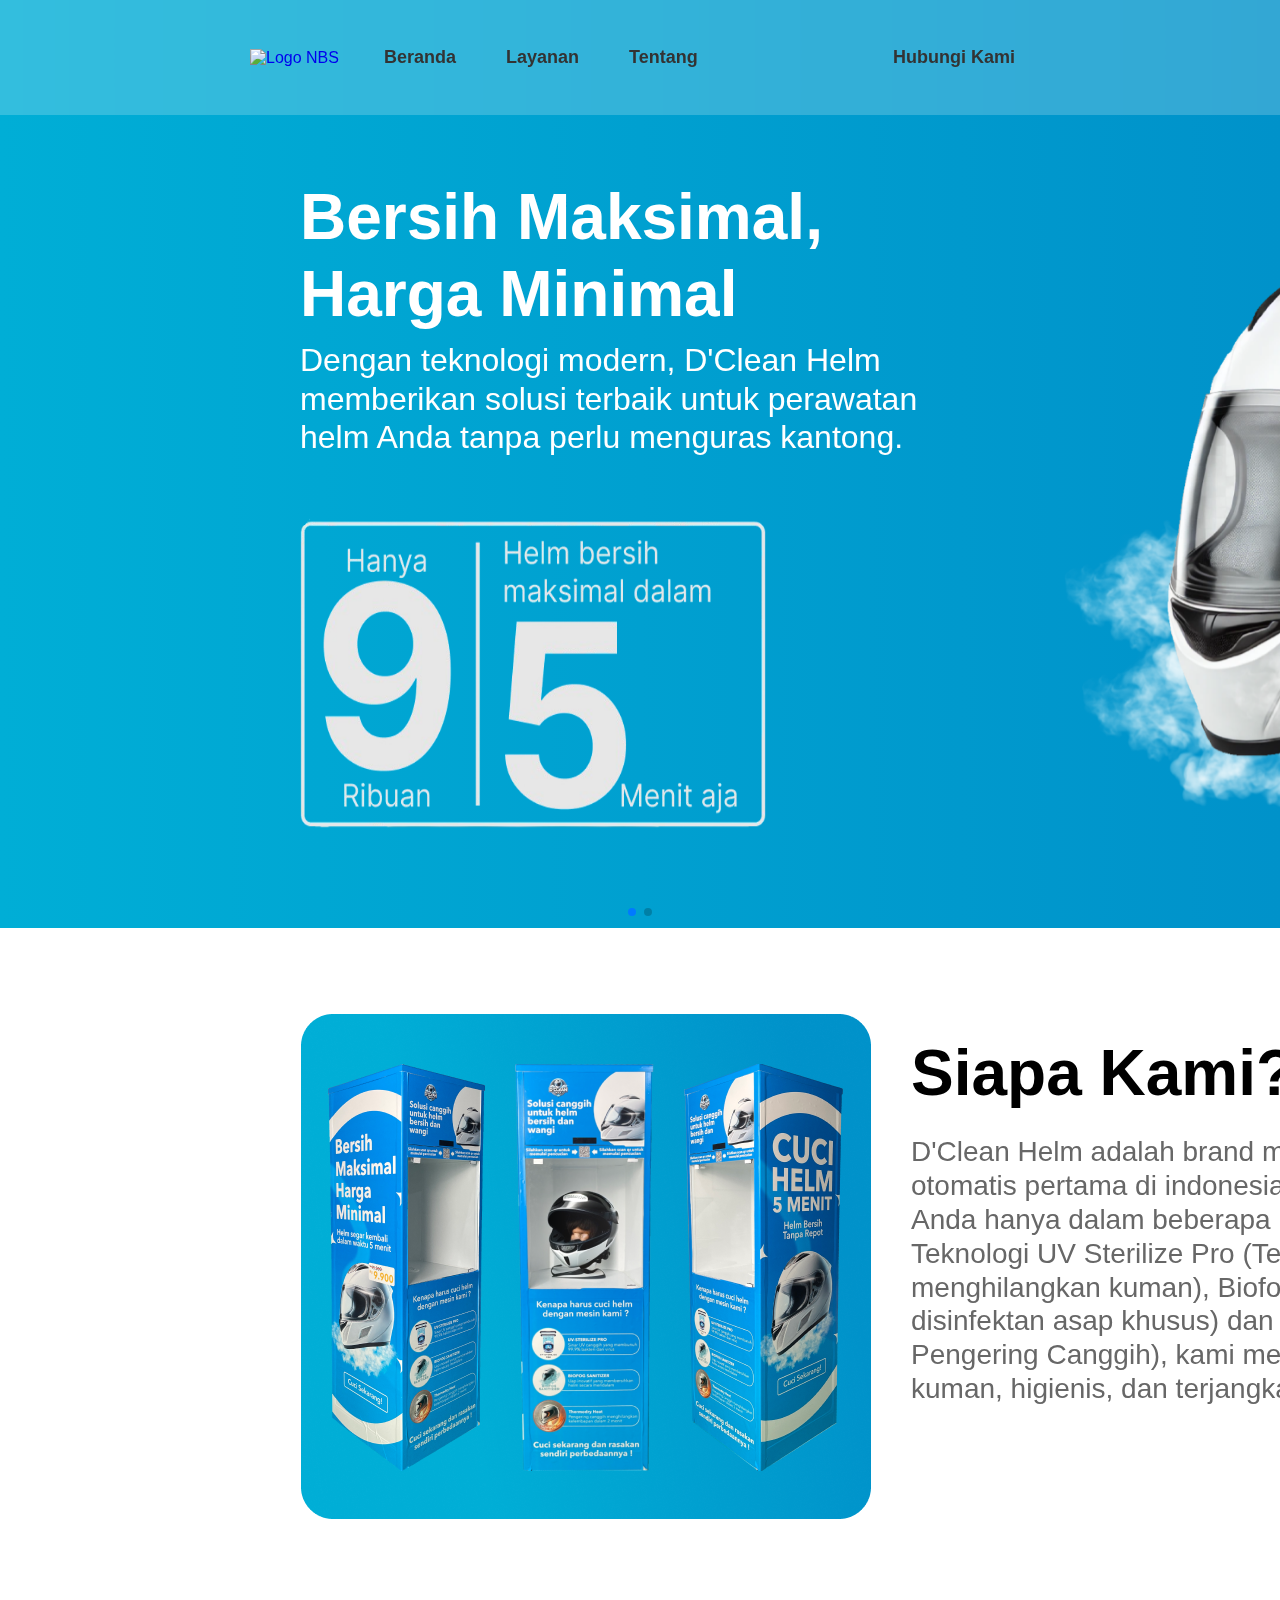
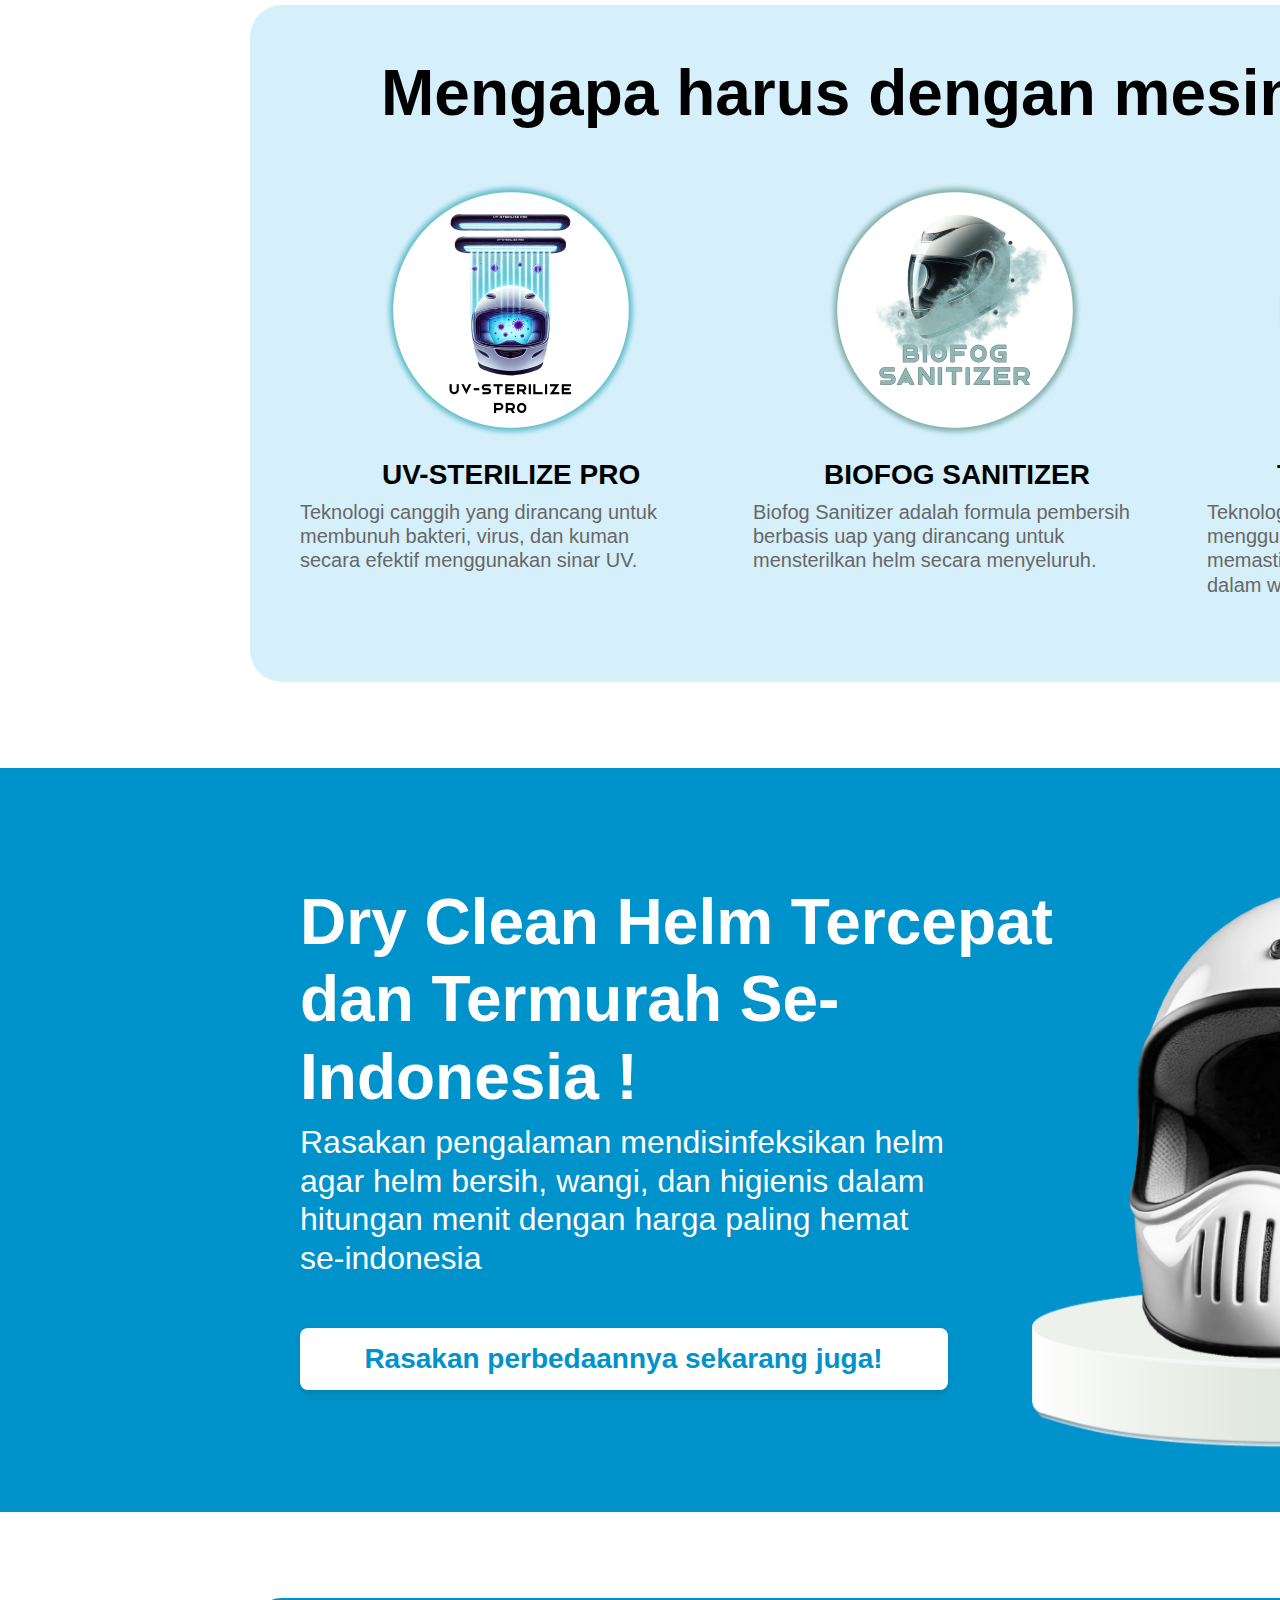
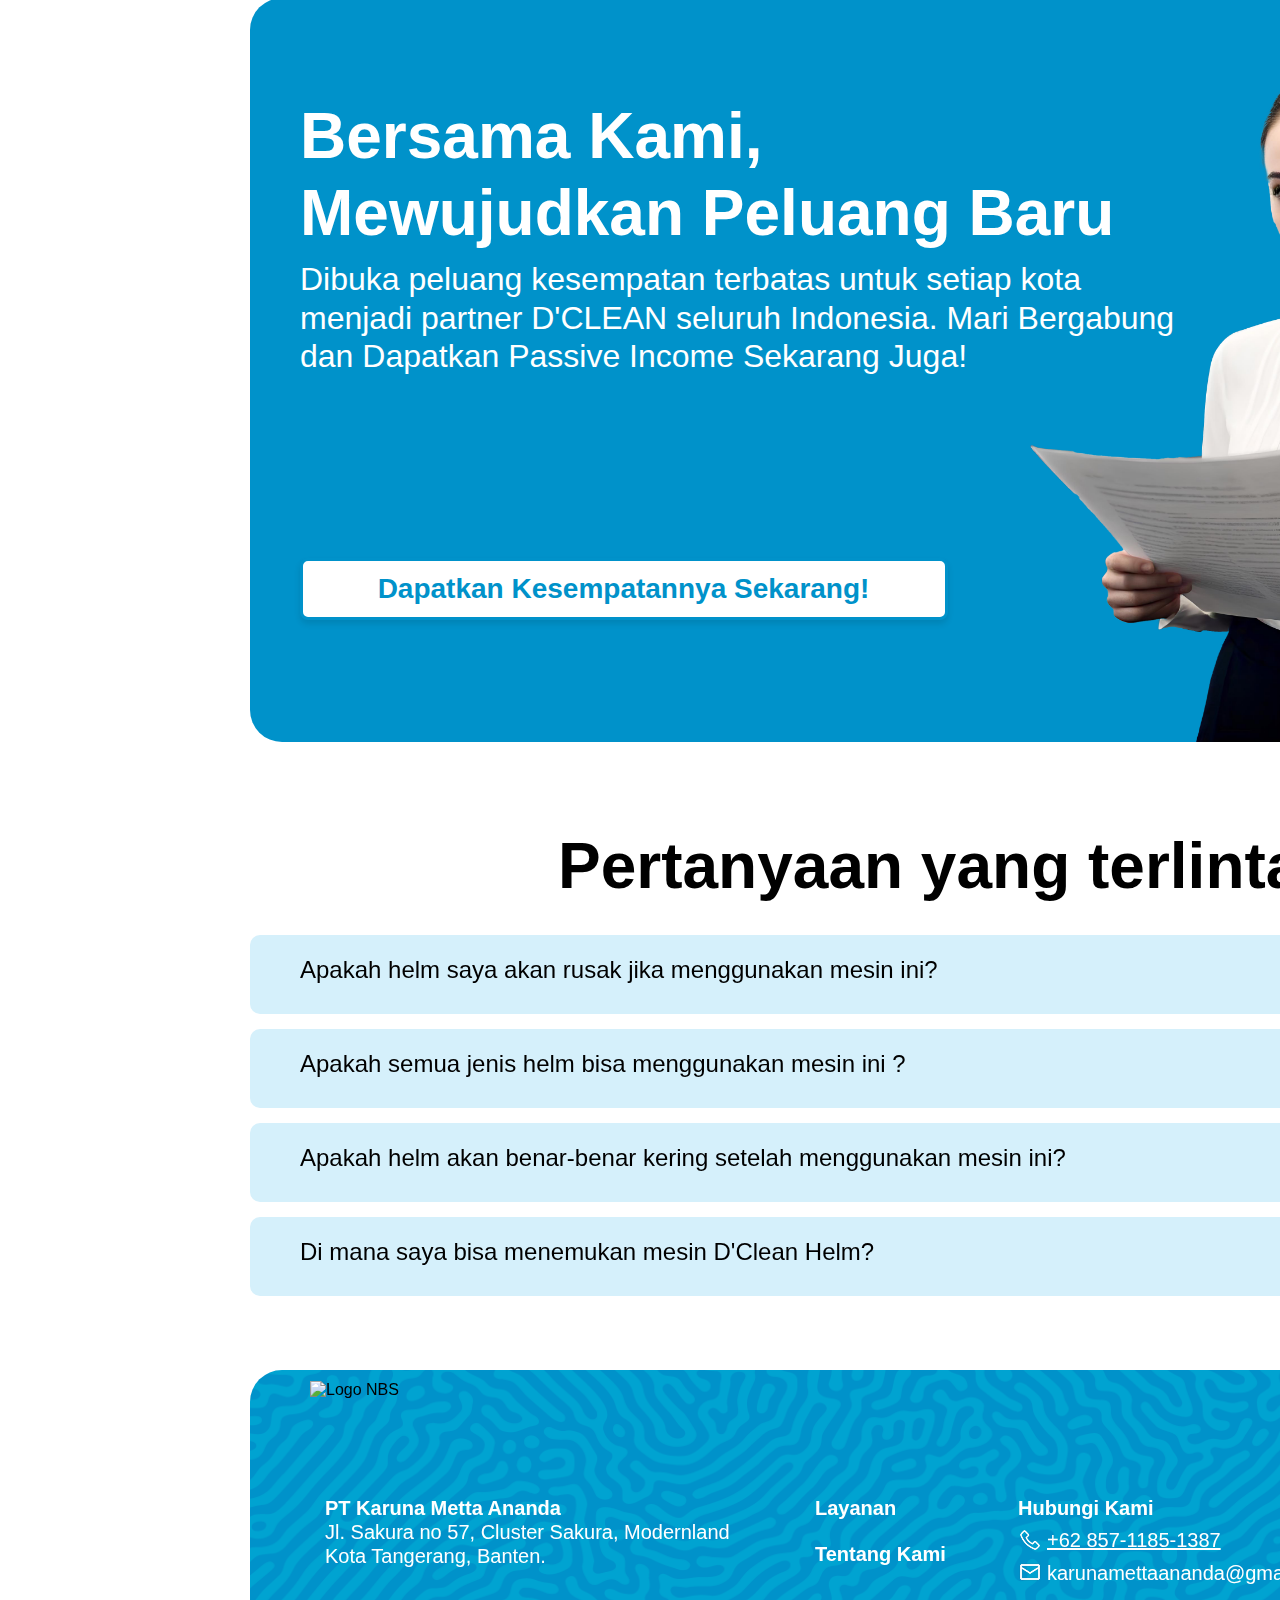
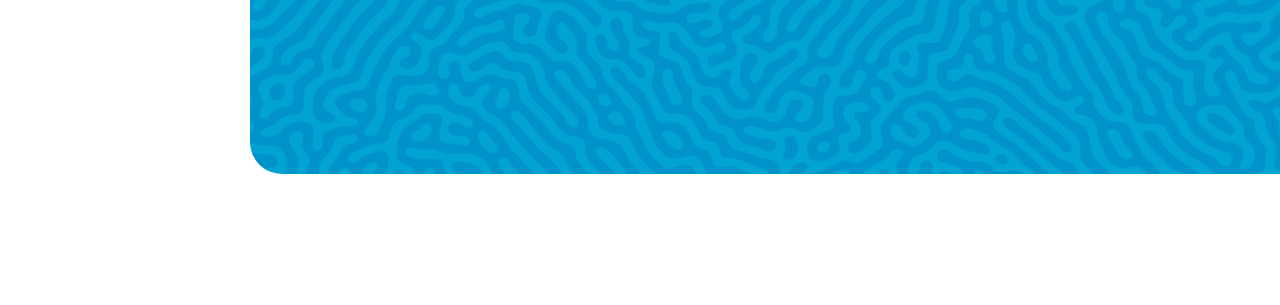
==== commit 291a87fe: "test" ====
--- a/index.html
+++ b/index.html
@@ -20,7 +20,7 @@
         <div class="nav-container">
             <div class="left-menu">
                 <div class="logo">
-                    <img src="asset/logo-nbs.png" alt="Logo NBS">
+                    <a href="index.html"><img src="asset/logo-nbs.png" alt="Logo NBS"></a>
                 </div>
                 <ul class="nav-links" id="nav-links">
                     <li><a href="index.html">Beranda</a></li>
@@ -197,8 +197,8 @@
         </p>
 
         <!-- Menu Footer -->
-        <p class="footer-menu layanan">Layanan</p>
-        <p class="footer-menu tentang-kami">Tentang Kami</p>
+        <a href="layanan.html"><p class="footer-menu layanan">Layanan</p></a>
+        <a href="tentang.html"><p class="footer-menu tentang-kami">Tentang Kami</p></a>
         <p class="footer-menu gallery"></p>
 
         <!-- Hubungi Kami -->
--- a/beranda.css
+++ b/beranda.css
@@ -4,10 +4,11 @@
     box-sizing: border-box;
     font-family: Arial, sans-serif;
 }
+
 a {
     text-decoration: none;
-  }
-  
+}
+
 
 /* Styling Navbar */
 .navbar {
@@ -116,9 +117,11 @@
     top: 0;
     left: 0;
     width: 100%;
-    height: 928px; /* Default untuk desktop */
+    height: 928px;
+    /* Default untuk desktop */
     background: linear-gradient(to right, #00AED6, #0092CA);
-    z-index: -1; /* Menempatkan frame di belakang navbar */
+    z-index: -1;
+    /* Menempatkan frame di belakang navbar */
 }
 
 /* =========================================== */
@@ -606,7 +609,8 @@
 .tanya-jawab-container {
     display: flex;
     flex-direction: column;
-    gap: 15px; /* Jarak antar frame */
+    gap: 15px;
+    /* Jarak antar frame */
 }
 
 /* Styling untuk setiap frame pertanyaan */
@@ -641,7 +645,8 @@
 /* Styling untuk ikon toggle (+/-) */
 .toggle-icon {
     position: absolute;
-    right: 50px; /* Geser ke kanan sesuai permintaan */
+    right: 50px;
+    /* Geser ke kanan sesuai permintaan */
     top: 25px;
     width: 30px;
     height: 30px;
@@ -660,7 +665,8 @@
     height: 1px;
     background-color: black;
     margin: 10px 0;
-    display: none; /* Sembunyikan secara default */
+    display: none;
+    /* Sembunyikan secara default */
 }
 
 /* Styling untuk jawaban */
@@ -675,8 +681,10 @@
     max-height: 0;
     overflow: hidden;
     transition: max-height 0.3s ease-in-out, opacity 0.3s ease-in-out;
-    width: 100%; /* Menyesuaikan lebar kontainer */
-    margin-top: 10px; /* Jarak dari garis pembatas */
+    width: 100%;
+    /* Menyesuaikan lebar kontainer */
+    margin-top: 10px;
+    /* Jarak dari garis pembatas */
 }
 
 /* Styling untuk frame yang terbuka */
@@ -702,7 +710,8 @@
 
 /* Styling untuk div footer */
 .footer {
-    transition: margin-top 0.4s ease-in-out; /* Efek transisi smooth */
+    transition: margin-top 0.4s ease-in-out;
+    /* Efek transisi smooth */
     position: absolute;
     width: 1420px;
     height: 404px;
@@ -713,7 +722,8 @@
 }
 
 .footer-space {
-    height: 4600px; /* Sesuaikan dengan kebutuhan */
+    height: 4600px;
+    /* Sesuaikan dengan kebutuhan */
     width: 100%;
 }
 
@@ -868,11 +878,13 @@
     line-height: 24.2px;
     letter-spacing: 0%;
     color: #FFFFFF;
-    text-decoration: none; /* Hapus garis bawah default */
+    text-decoration: none;
+    /* Hapus garis bawah default */
 }
 
 .footer-email:hover {
-    text-decoration: underline; /* Tampilkan underline saat hover */
+    text-decoration: underline;
+    /* Tampilkan underline saat hover */
 }
 
 /* Styling untuk teks "Sosial Media" di footer (Desktop) */
@@ -1052,66 +1064,67 @@
 @media screen and (max-width: 768px) {
     .footer-space {
         display: none !important;
-      }
+    }
+
     /* Styling untuk judul "Visi" dalam frame-1 */
-.our-story-visi-title {
-    position: absolute;
-    width: 58px;
-    height: 39px;
-    top: 16px;
-    left: 141px;
-    font-family: 'Inter', sans-serif;
-    font-weight: 600;
-    font-size: 32px;
-    line-height: 38.73px;
-    letter-spacing: 0%;
-    color: black;
-}
-
-/* Styling untuk teks dalam "Visi" */
-.our-story-visi-text {
-    position: absolute;
-    width: 308px;
-    height: 57px;
-    top: 61px;
-    left: 16px;
-    font-family: 'Inter', sans-serif;
-    font-weight: 400;
-    font-size: 16px;
-    line-height: 19.36px;
-    letter-spacing: 0%;
-    color: #676767;
-}
-
-/* Styling untuk judul "Misi" dalam frame-2 */
-.our-story-misi-title {
-    position: absolute;
-    width: 64px;
-    height: 39px;
-    top: 16px;
-    left: 138px;
-    font-family: 'Inter', sans-serif;
-    font-weight: 600;
-    font-size: 32px;
-    line-height: 38.73px;
-    letter-spacing: 0%;
-    color: black;
-}
-
-/* Styling untuk teks dalam "Misi" */
-.our-story-misi-text {
-    position: absolute;
-    width: 308px;
-    height: 57px;
-    top: 61px;
-    left: 16px;
-    font-family: 'Inter', sans-serif;
-    font-weight: 400;
-    font-size: 16px;
-    line-height: 19.36px;
-    letter-spacing: 0%;
-    color: #676767;
-}
+    .our-story-visi-title {
+        position: absolute;
+        width: 58px;
+        height: 39px;
+        top: 16px;
+        left: 141px;
+        font-family: 'Inter', sans-serif;
+        font-weight: 600;
+        font-size: 32px;
+        line-height: 38.73px;
+        letter-spacing: 0%;
+        color: black;
+    }
+
+    /* Styling untuk teks dalam "Visi" */
+    .our-story-visi-text {
+        position: absolute;
+        width: 308px;
+        height: 57px;
+        top: 61px;
+        left: 16px;
+        font-family: 'Inter', sans-serif;
+        font-weight: 400;
+        font-size: 16px;
+        line-height: 19.36px;
+        letter-spacing: 0%;
+        color: #676767;
+    }
+
+    /* Styling untuk judul "Misi" dalam frame-2 */
+    .our-story-misi-title {
+        position: absolute;
+        width: 64px;
+        height: 39px;
+        top: 16px;
+        left: 138px;
+        font-family: 'Inter', sans-serif;
+        font-weight: 600;
+        font-size: 32px;
+        line-height: 38.73px;
+        letter-spacing: 0%;
+        color: black;
+    }
+
+    /* Styling untuk teks dalam "Misi" */
+    .our-story-misi-text {
+        position: absolute;
+        width: 308px;
+        height: 57px;
+        top: 61px;
+        left: 16px;
+        font-family: 'Inter', sans-serif;
+        font-weight: 400;
+        font-size: 16px;
+        line-height: 19.36px;
+        letter-spacing: 0%;
+        color: #676767;
+    }
 
     .our-story {
         position: absolute;
@@ -1161,7 +1174,7 @@
         left: 50%;
         transform: translateX(-50%);
     }
-    
+
     .sosial-media {
         width: 99px;
         height: 19px;
@@ -1186,7 +1199,7 @@
         font-size: 12px;
         line-height: 14.52px;
     }
-    
+
     .footer-email {
         width: 183px;
         height: 15px;
@@ -1280,141 +1293,162 @@
     }
 
     .footer {
-        transition: margin-top 0.4s ease-in-out; /* Efek transisi smooth */
+        transition: margin-top 0.4s ease-in-out;
+        /* Efek transisi smooth */
         width: 100%;
         height: 420px;
         top: 4250px;
-        left: 0; /* Pastikan berada di tengah layar */
-        border-radius: 0px; /* Opsional, bisa dihapus jika ingin tetap berbentuk */
-    }
-
-    /* Styling untuk div "Tanya Jawab" pada mode mobile */
-.tanya-jawab {
-    position: absolute;
-    left: 50%; /* Pusatkan elemen ke tengah */
-    transform: translateX(-50%); /* Pastikan elemen benar-benar di tengah */
-    width: 380px;
-    height: auto;
-    display: block;
-}
-
-/* Menyembunyikan H2 di mode mobile */
-.tanya-jawab-title {
-    display: none;
-}
-
-/* Container untuk semua frame pertanyaan */
-.tanya-jawab-container {
-    display: flex;
-    flex-direction: column;
-    gap: 10px;
-    width: 100%;
-}
-
-/* Styling untuk setiap frame pertanyaan */
-.tanya-jawab-frame {
-    position: relative;
-    width: 380px;
-    height: 38px; /* Ukuran frame sebelum dibuka */
-    min-height: 38px; /* Menjamin frame tidak mengecil */
-    background: #D5F0FB;
-    border-radius: 3px;
-    cursor: pointer;
-    overflow: hidden;
-    transition: all 0.3s ease-in-out;
-    padding: 5px 10px;
-    display: flex;
-    align-items: center;
-    justify-content: space-between;
-    flex-direction: row;
-}
-
-/* Styling untuk teks pertanyaan */
-.tanya-jawab-text {
-    width: 249px;
-    height: 17px;
-    font-family: 'Inter', sans-serif;
-    font-size: 14px; /* Ukuran font lebih kecil untuk mobile */
-    font-weight: 400;
-    line-height: 17px;
-    letter-spacing: 0%;
-    color: black;
-    position: absolute;
-    top: 11px;
-    left: 10px;
-    padding-bottom: 10px;
-    padding-top: 10px;
-}
-
-/* Styling untuk ikon toggle (+/-) pada mode mobile */
-.toggle-icon {
-    position: absolute;
-    top: 12px; /* Posisi atas */
-    left: 330px; /* Posisi kiri */
-    width: 14px; /* Lebar ikon */
-    height: 14px; /* Tinggi ikon */
-    font-size: 14px; /* Ukuran font lebih kecil untuk mobile */
-    font-weight: bold;
-    color: black;
-    text-align: center;
-    line-height: 14px;
-    cursor: pointer;
-    transition: transform 0.3s ease-in-out;
-}
-
-/* Styling untuk garis pembatas pada mode mobile */
-.tanya-jawab-divider {
-    width: 340px;
-    height: 1px;
-    background-color: black;
-    margin: 5px 0;
-    position: absolute;
-    top: 40px; /* Posisi dari atas frame */
-    left: 10px;
-    border-width: 0.75px; /* Lebar garis */
-    display: none; /* Sembunyikan secara default */
-}
-
-/* Styling untuk jawaban di mode mobile */
-.tanya-jawab-answer {
-    font-family: 'Inter', sans-serif;
-    font-size: 14px;
-    font-weight: 400;
-    line-height: 17px;
-    letter-spacing: 0%;
-    color: #676767;
-    opacity: 0;
-    max-height: 0;
-    overflow: hidden;
-    transition: max-height 0.3s ease-in-out, opacity 0.3s ease-in-out;
-    width: 320px; /* Menyesuaikan lebar kontainer */
-    height: 85px; /* Ukuran teks jawaban */
-    position: absolute;
-    top: 50px; /* Posisi teks jawaban */
-    left: 10px;
-}
-
-/* Menjaga frame tetap besar meskipun jawaban tidak terbuka */
-.tanya-jawab-frame.active {
-    min-height: 140px; /* Menjamin frame memiliki ukuran cukup untuk jawaban */
-    height: auto; /* Ukuran otomatis */
-}
-
-/* Garis pembatas hanya terlihat saat frame aktif */
-.tanya-jawab-frame.active .tanya-jawab-divider {
-    display: block;
-}
-
-/* Jawaban hanya terlihat saat frame aktif */
-.tanya-jawab-frame.active .tanya-jawab-answer {
-    opacity: 1;
-    max-height: 100px;
-}
-
-/* Styling untuk ikon saat frame aktif (ubah ke -) */
-.tanya-jawab-frame.active .toggle-icon {
-    content: "-";
-}
+        left: 0;
+        /* Pastikan berada di tengah layar */
+        border-radius: 0px;
+        /* Opsional, bisa dihapus jika ingin tetap berbentuk */
+    }
+
+    .tanya-jawab {
+        position: absolute;
+        left: 50%;
+        transform: translateX(-50%);
+        width: calc(100% - 52px);
+        /* Hitung otomatis agar tetap 26px dari tepi browser */
+        max-width: 380px;
+        /* Batasi lebar maksimal */
+        height: auto;
+    }
+
+
+    /* Menyembunyikan H2 di mode mobile */
+    .tanya-jawab-title {
+        display: none;
+    }
+
+    /* Container untuk semua frame pertanyaan */
+    .tanya-jawab-container {
+        display: flex;
+        flex-direction: column;
+        gap: 10px;
+        width: 100%;
+    }
+
+    /* Styling untuk setiap frame pertanyaan */
+    .tanya-jawab-frame {
+        position: relative;
+        width: 380px;
+        height: 38px;
+        /* Ukuran frame sebelum dibuka */
+        min-height: 38px;
+        /* Menjamin frame tidak mengecil */
+        background: #D5F0FB;
+        border-radius: 3px;
+        cursor: pointer;
+        overflow: hidden;
+        transition: all 0.3s ease-in-out;
+        padding: 5px 10px;
+        display: flex;
+        align-items: center;
+        justify-content: space-between;
+        flex-direction: row;
+    }
+
+    /* Styling untuk teks pertanyaan */
+    .tanya-jawab-text {
+        width: 249px;
+        height: 17px;
+        font-family: 'Inter', sans-serif;
+        font-size: 14px;
+        /* Ukuran font lebih kecil untuk mobile */
+        font-weight: 400;
+        line-height: 17px;
+        letter-spacing: 0%;
+        color: black;
+        position: absolute;
+        top: 11px;
+        left: 10px;
+        padding-bottom: 10px;
+        padding-top: 10px;
+    }
+
+    /* Styling untuk ikon toggle (+/-) pada mode mobile */
+    .toggle-icon {
+        position: absolute;
+        top: 12px;
+        /* Posisi atas */
+        left: 330px;
+        /* Posisi kiri */
+        width: 14px;
+        /* Lebar ikon */
+        height: 14px;
+        /* Tinggi ikon */
+        font-size: 14px;
+        /* Ukuran font lebih kecil untuk mobile */
+        font-weight: bold;
+        color: black;
+        text-align: center;
+        line-height: 14px;
+        cursor: pointer;
+        transition: transform 0.3s ease-in-out;
+    }
+
+    /* Styling untuk garis pembatas pada mode mobile */
+    .tanya-jawab-divider {
+        width: 340px;
+        height: 1px;
+        background-color: black;
+        margin: 5px 0;
+        position: absolute;
+        top: 40px;
+        /* Posisi dari atas frame */
+        left: 10px;
+        border-width: 0.75px;
+        /* Lebar garis */
+        display: none;
+        /* Sembunyikan secara default */
+    }
+
+    /* Styling untuk jawaban di mode mobile */
+    .tanya-jawab-answer {
+        font-family: 'Inter', sans-serif;
+        font-size: 14px;
+        font-weight: 400;
+        line-height: 17px;
+        letter-spacing: 0%;
+        color: #676767;
+        opacity: 0;
+        max-height: 0;
+        overflow: hidden;
+        transition: max-height 0.3s ease-in-out, opacity 0.3s ease-in-out;
+        width: 320px;
+        /* Menyesuaikan lebar kontainer */
+        height: 85px;
+        /* Ukuran teks jawaban */
+        position: absolute;
+        top: 50px;
+        /* Posisi teks jawaban */
+        left: 10px;
+    }
+
+    /* Menjaga frame tetap besar meskipun jawaban tidak terbuka */
+    .tanya-jawab-frame.active {
+        min-height: 140px;
+        /* Menjamin frame memiliki ukuran cukup untuk jawaban */
+        height: auto;
+        /* Ukuran otomatis */
+    }
+
+    /* Garis pembatas hanya terlihat saat frame aktif */
+    .tanya-jawab-frame.active .tanya-jawab-divider {
+        display: block;
+    }
+
+    /* Jawaban hanya terlihat saat frame aktif */
+    .tanya-jawab-frame.active .tanya-jawab-answer {
+        opacity: 1;
+        max-height: 100px;
+    }
+
+    /* Styling untuk ikon saat frame aktif (ubah ke -) */
+    .tanya-jawab-frame.active .toggle-icon {
+        content: "-";
+    }
 
     .peluang-baru-box {
         position: absolute;
@@ -1472,8 +1506,10 @@
 
     .peluang-baru {
         position: absolute;
-        left: 50%; /* Pusatkan elemen ke tengah */
-        transform: translateX(-50%); /* Pastikan elemen benar-benar di tengah */
+        left: 50%;
+        /* Pusatkan elemen ke tengah */
+        transform: translateX(-50%);
+        /* Pastikan elemen benar-benar di tengah */
         top: 3300px;
         width: 340px;
         height: 666px;
@@ -1489,8 +1525,10 @@
 
     .cuci-helm-box {
         position: absolute;
-        left: 50%; /* Pusatkan elemen ke tengah */
-        transform: translateX(-50%); /* Pastikan elemen benar-benar di tengah */
+        left: 50%;
+        /* Pusatkan elemen ke tengah */
+        transform: translateX(-50%);
+        /* Pastikan elemen benar-benar di tengah */
         top: 590px;
         width: 350px;
         height: 60px;
@@ -1499,8 +1537,10 @@
 
     .cuci-helm-image {
         position: absolute;
-        left: 50%; /* Pusatkan elemen ke tengah */
-        transform: translateX(-50%); /* Pastikan elemen benar-benar di tengah */
+        left: 50%;
+        /* Pusatkan elemen ke tengah */
+        transform: translateX(-50%);
+        /* Pastikan elemen benar-benar di tengah */
         top: 16px;
         width: 326px;
         height: 287px;
@@ -1508,8 +1548,10 @@
 
     .cuci-helm-text {
         position: absolute;
-        left: 50%; /* Pusatkan elemen ke tengah */
-        transform: translateX(-50%); /* Pastikan elemen benar-benar di tengah */
+        left: 50%;
+        /* Pusatkan elemen ke tengah */
+        transform: translateX(-50%);
+        /* Pastikan elemen benar-benar di tengah */
         top: 447px;
         width: 350px;
         height: 96px;
@@ -1522,8 +1564,10 @@
 
     .cuci-helm-title {
         position: absolute;
-        left: 52%; /* Pusatkan elemen ke tengah */
-        transform: translateX(-50%); /* Pastikan elemen benar-benar di tengah */
+        left: 52%;
+        /* Pusatkan elemen ke tengah */
+        transform: translateX(-50%);
+        /* Pastikan elemen benar-benar di tengah */
         top: 322px;
         width: 370px;
         height: 117px;
@@ -1546,8 +1590,10 @@
         width: 308px;
         height: 57px;
         top: 362px;
-    left: 50%; /* Pusatkan elemen ke tengah */
-    transform: translateX(-50%); /* Pastikan elemen benar-benar di tengah */
+        left: 50%;
+        /* Pusatkan elemen ke tengah */
+        transform: translateX(-50%);
+        /* Pastikan elemen benar-benar di tengah */
         font-size: 16px;
         font-weight: 400;
         line-height: 19.36px;
@@ -1557,8 +1603,10 @@
         width: 308px;
         height: 76px;
         top: 642px;
-    left: 50%; /* Pusatkan elemen ke tengah */
-    transform: translateX(-50%); /* Pastikan elemen benar-benar di tengah */
+        left: 50%;
+        /* Pusatkan elemen ke tengah */
+        transform: translateX(-50%);
+        /* Pastikan elemen benar-benar di tengah */
         font-size: 16px;
         font-weight: 400;
         line-height: 19.36px;
@@ -1568,8 +1616,10 @@
         width: 308px;
         height: 76px;
         top: 941px;
-    left: 50%; /* Pusatkan elemen ke tengah */
-    transform: translateX(-50%); /* Pastikan elemen benar-benar di tengah */
+        left: 50%;
+        /* Pusatkan elemen ke tengah */
+        transform: translateX(-50%);
+        /* Pastikan elemen benar-benar di tengah */
         font-size: 16px;
         font-weight: 400;
         line-height: 19.36px;
@@ -1579,8 +1629,10 @@
         width: 200px;
         height: 24px;
         top: 338px;
-        left: 50%; /* Pusatkan elemen ke tengah */
-        transform: translateX(-50%); /* Pastikan elemen benar-benar di tengah */
+        left: 50%;
+        /* Pusatkan elemen ke tengah */
+        transform: translateX(-50%);
+        /* Pastikan elemen benar-benar di tengah */
         font-size: 20px;
         font-weight: 600;
         line-height: 24.2px;
@@ -1590,8 +1642,10 @@
         width: 200px;
         height: 24px;
         top: 618px;
-        left: 50%; /* Pusatkan elemen ke tengah */
-        transform: translateX(-50%); /* Pastikan elemen benar-benar di tengah */
+        left: 50%;
+        /* Pusatkan elemen ke tengah */
+        transform: translateX(-50%);
+        /* Pastikan elemen benar-benar di tengah */
         font-size: 20px;
         font-weight: 600;
         line-height: 24.2px;
@@ -1601,8 +1655,10 @@
         width: 200px;
         height: 24px;
         top: 917px;
-        left: 50%; /* Pusatkan elemen ke tengah */
-        transform: translateX(-50%); /* Pastikan elemen benar-benar di tengah */
+        left: 50%;
+        /* Pusatkan elemen ke tengah */
+        transform: translateX(-50%);
+        /* Pastikan elemen benar-benar di tengah */
         font-size: 20px;
         font-weight: 600;
         line-height: 24.2px;
@@ -1612,99 +1668,120 @@
         width: 159px;
         height: 159px;
         top: 167px;
-    left: 50%; /* Pusatkan elemen ke tengah */
-    transform: translateX(-50%); /* Pastikan elemen benar-benar di tengah */
+        left: 50%;
+        /* Pusatkan elemen ke tengah */
+        transform: translateX(-50%);
+        /* Pastikan elemen benar-benar di tengah */
     }
 
     .mesin-gambar-2 {
         width: 159px;
         height: 159px;
         top: 447px;
-    left: 50%; /* Pusatkan elemen ke tengah */
-    transform: translateX(-50%); /* Pastikan elemen benar-benar di tengah */
+        left: 50%;
+        /* Pusatkan elemen ke tengah */
+        transform: translateX(-50%);
+        /* Pastikan elemen benar-benar di tengah */
     }
 
     .mesin-gambar-3 {
         width: 159px;
         height: 159px;
         top: 746px;
-    left: 50%; /* Pusatkan elemen ke tengah */
-    transform: translateX(-50%); /* Pastikan elemen benar-benar di tengah */
+        left: 50%;
+        /* Pusatkan elemen ke tengah */
+        transform: translateX(-50%);
+        /* Pastikan elemen benar-benar di tengah */
     }
 
     .kenapa-mesin-title {
         position: absolute;
-        left: 16px;
+        left: 50%;
+        /* Pusatkan elemen ke tengah */
+        transform: translateX(-50%);
+        /* Pastikan elemen benar-benar di tengah */
         top: 16px;
         width: 308px;
         height: 117px;
         font-family: 'Inter', sans-serif;
+        font-size: 40px;
+        font-weight: 700;
+        line-height: 38.73px;
+        letter-spacing: 0%;
+    }
+
+    .kenapa-mesin-kami {
+        position: absolute;
+        top: 1450px;
+        left: 50%;
+        /* Pusatkan elemen ke tengah */
+        transform: translateX(-50%);
+        /* Pastikan elemen benar-benar di tengah */
+        width: 370px;
+        height: 1049px;
+        border-radius: 10px;
+    }
+
+    /* Pastikan elemen tidak melebihi viewport */
+    .siapa-kami {
+        position: relative;
+        top: 820px;
+        left: 50%;
+        /* Pusatkan elemen ke tengah */
+        transform: translateX(-50%);
+        /* Pastikan elemen benar-benar di tengah */
+        width: 100%;
+        /* Pastikan elemen tidak lebih dari viewport */
+        max-width: 100%;
+        height: auto;
+    }
+
+    /* Pastikan teks tidak menyebabkan overflow */
+    .siapa-kami-text {
+        position: absolute;
+        left: 50%;
+        /* Pusatkan elemen ke tengah */
+        transform: translateX(-50%);
+        /* Pastikan elemen benar-benar di tengah */
+        top: 350px;
+        width: 100%;
+        max-width: 308px;
+        /* Batas maksimal sesuai desain */
+        font-family: 'Inter', sans-serif;
+        font-size: 16px;
+        font-weight: 400;
+        line-height: 19.36px;
+        letter-spacing: 0%;
+        word-wrap: break-word;
+        color: #676767;
+    }
+
+    /* Pastikan judul tidak menyebabkan overflow */
+    .siapa-kami-title {
+        position: absolute;
+        left: 50%;
+        /* Pusatkan elemen ke tengah */
+        transform: translateX(-50%);
+        /* Pastikan elemen benar-benar di tengah */
+        top: 300px;
+        width: 100%;
+        max-width: 308px;
+        font-family: 'Inter', sans-serif;
         font-size: 32px;
         font-weight: 700;
         line-height: 38.73px;
-        letter-spacing: 0%;
-    }
-
-    .kenapa-mesin-kami {
-        position: absolute;
-        top: 1450px;
-        left: 50%; /* Pusatkan elemen ke tengah */
-        transform: translateX(-50%); /* Pastikan elemen benar-benar di tengah */
-        width: 370px;
-        height: 1049px;
-        border-radius: 10px;
-    }
-
-/* Pastikan elemen tidak melebihi viewport */
-.siapa-kami {
-    position: relative;
-    top: 820px;
-    left: 50%; /* Pusatkan elemen ke tengah */
-    transform: translateX(-50%); /* Pastikan elemen benar-benar di tengah */
-    width: 100%; /* Pastikan elemen tidak lebih dari viewport */
-    max-width: 100%;
-    height: auto;
-}
-
-/* Pastikan teks tidak menyebabkan overflow */
-.siapa-kami-text {
-    position: absolute;
-    left: 50%; /* Pusatkan elemen ke tengah */
-    transform: translateX(-50%); /* Pastikan elemen benar-benar di tengah */
-    top: 350px;
-    width: 100%;
-    max-width: 308px; /* Batas maksimal sesuai desain */
-    font-family: 'Inter', sans-serif;
-    font-size: 16px;
-    font-weight: 400;
-    line-height: 19.36px;
-    letter-spacing: 0%;
-    word-wrap: break-word;
-    color: #676767;
-}
-
-/* Pastikan judul tidak menyebabkan overflow */
-.siapa-kami-title {
-    position: absolute;
-    left: 50%; /* Pusatkan elemen ke tengah */
-    transform: translateX(-50%); /* Pastikan elemen benar-benar di tengah */
-    top: 300px;
-    width: 100%;
-    max-width: 308px;
-    font-family: 'Inter', sans-serif;
-    font-size: 32px;
-    font-weight: 700;
-    line-height: 38.73px;
-}
-
-/* Pastikan gambar tidak menyebabkan overflow */
-.siapa-kami-image {
-    width: 100%;
-    max-width: 320px; /* Batasi agar tidak lebih besar dari desain */
-    height: auto;
-    display: block;
-    margin: 0 auto; /* Pastikan tetap di tengah */
-}
+    }
+
+    /* Pastikan gambar tidak menyebabkan overflow */
+    .siapa-kami-image {
+        width: 100%;
+        max-width: 320px;
+        /* Batasi agar tidak lebih besar dari desain */
+        height: auto;
+        display: block;
+        margin: 0 auto;
+        /* Pastikan tetap di tengah */
+    }
 
     .navbar {
         width: 100%;
@@ -1718,69 +1795,117 @@
         /* Agar tetap di tengah layar */
     }
 
-/* Styling untuk wrapper carousel */
-.sampul {
-    position: absolute;
-    top: 0;
-    left: 0;
-    width: 100%;
-    height: 800px; /* Tetap sesuai dengan desain mobile */
-    background: linear-gradient(to right, #00AED6, #0092CA);
-    z-index: -1;
-    overflow: hidden; /* Mencegah overflow ke kanan */
-}
-
-/* Swiper Container */
-.swiper-container {
-    width: 100%;
-    height: 100%;
-}
-
-/* Styling untuk setiap slide */
-.swiper-slide {
-    display: flex;
-    align-items: center;
-    justify-content: center;
-    flex-direction: column;
-    position: relative;
-}
-
-/* Gunakan kembali styling yang ada tanpa mengubah posisi & ukuran */
-/* Sampul 1 */
-.sampul1 .sampul-text, 
-.sampul2 .sampul-text {
-    position: absolute;
-    font-size: 32px;
-    font-weight: 700;
-    line-height: 38.73px;
-    letter-spacing: 0%;
-}
-
-.sampul1 .sampul-subtext, 
-.sampul2 .sampul-subtext {
-    position: absolute;
-    font-size: 20px;
-    font-weight: 400;
-    line-height: 24.2px;
-    letter-spacing: 0%;
-}
-
-/* Posisi elemen Sampul 1 */
-.sampul1 .sampul-text { top: 80px; left: 50%; transform: translateX(-50%); width: 350px; height: 78px; }
-.sampul1 .sampul-subtext { top: 164px; left: 50%; transform: translateX(-50%); width: 350px; height: 72px; }
-.sampul1 .sampul-image { top: 320px; left: 50%; transform: translateX(-50%); width: 300px; height: 246px; }
-.sampul1 .sampul-price { top: 570px; left: 50%; transform: translateX(-50%); width: 308px; height: 179.74px; }
-
-/* Posisi elemen Sampul 2 */
-.sampul2 .sampul-text { top: 106px; left: 26px; width: 308px; height: 78px; }
-.sampul2 .sampul-subtext { top: 280px; left: 26px; width: 308px; height: 72px; }
-.sampul2 .sampul-image { top: 400px; left: 50px; width: 259.48px; height: 246px; }
-
-/* Styling Pagination */
-.swiper-pagination {
-    bottom: 10px;
-    text-align: center;
-}
+    /* Styling untuk wrapper carousel */
+    .sampul {
+        position: absolute;
+        top: 0;
+        left: 0;
+        width: 100%;
+        height: 800px;
+        /* Tetap sesuai dengan desain mobile */
+        background: linear-gradient(to right, #00AED6, #0092CA);
+        z-index: -1;
+        overflow: hidden;
+        /* Mencegah overflow ke kanan */
+    }
+
+    /* Swiper Container */
+    .swiper-container {
+        width: 100%;
+        height: 100%;
+    }
+
+    /* Styling untuk setiap slide */
+    .swiper-slide {
+        display: flex;
+        align-items: center;
+        justify-content: center;
+        flex-direction: column;
+        position: relative;
+    }
+
+    /* Gunakan kembali styling yang ada tanpa mengubah posisi & ukuran */
+    /* Sampul 1 */
+    .sampul1 .sampul-text,
+    .sampul2 .sampul-text {
+        position: absolute;
+        font-size: 32px;
+        font-weight: 700;
+        line-height: 38.73px;
+        letter-spacing: 0%;
+    }
+
+    .sampul1 .sampul-subtext,
+    .sampul2 .sampul-subtext {
+        position: absolute;
+        font-size: 20px;
+        font-weight: 400;
+        line-height: 24.2px;
+        letter-spacing: 0%;
+    }
+
+    /* Posisi elemen Sampul 1 */
+    .sampul1 .sampul-text {
+        top: 80px;
+        left: 50%;
+        transform: translateX(-50%);
+        width: 350px;
+        height: 78px;
+    }
+
+    .sampul1 .sampul-subtext {
+        top: 164px;
+        left: 50%;
+        transform: translateX(-50%);
+        width: 350px;
+        height: 72px;
+    }
+
+    .sampul1 .sampul-image {
+        top: 290px;
+        left: 50%;
+        transform: translateX(-50%);
+        width: 300px;
+        height: 270px;
+    }
+
+    .sampul1 .sampul-price {
+        top: 570px;
+        left: 50%;
+        transform: translateX(-50%);
+        width: 308px;
+        height: 179.74px;
+    }
+
+    /* Posisi elemen Sampul 2 */
+    .sampul2 .sampul-text {
+        top: 145px;
+        left: 26px;
+        right: 26px;
+        width: auto;
+        height: 78px;
+    }
+
+    .sampul2 .sampul-subtext {
+        top: 280px;
+        left: 26px;
+        right: 26px;
+        width: auto;
+        height: 72px;
+    }
+
+    .sampul2 .sampul-image {
+        top: 400px;
+        left: 50px;
+        width: 340px;
+        height: 300px;
+    }
+
+    /* Styling Pagination */
+    .swiper-pagination {
+        bottom: 10px;
+        text-align: center;
+    }
 
 
     .nav-container {
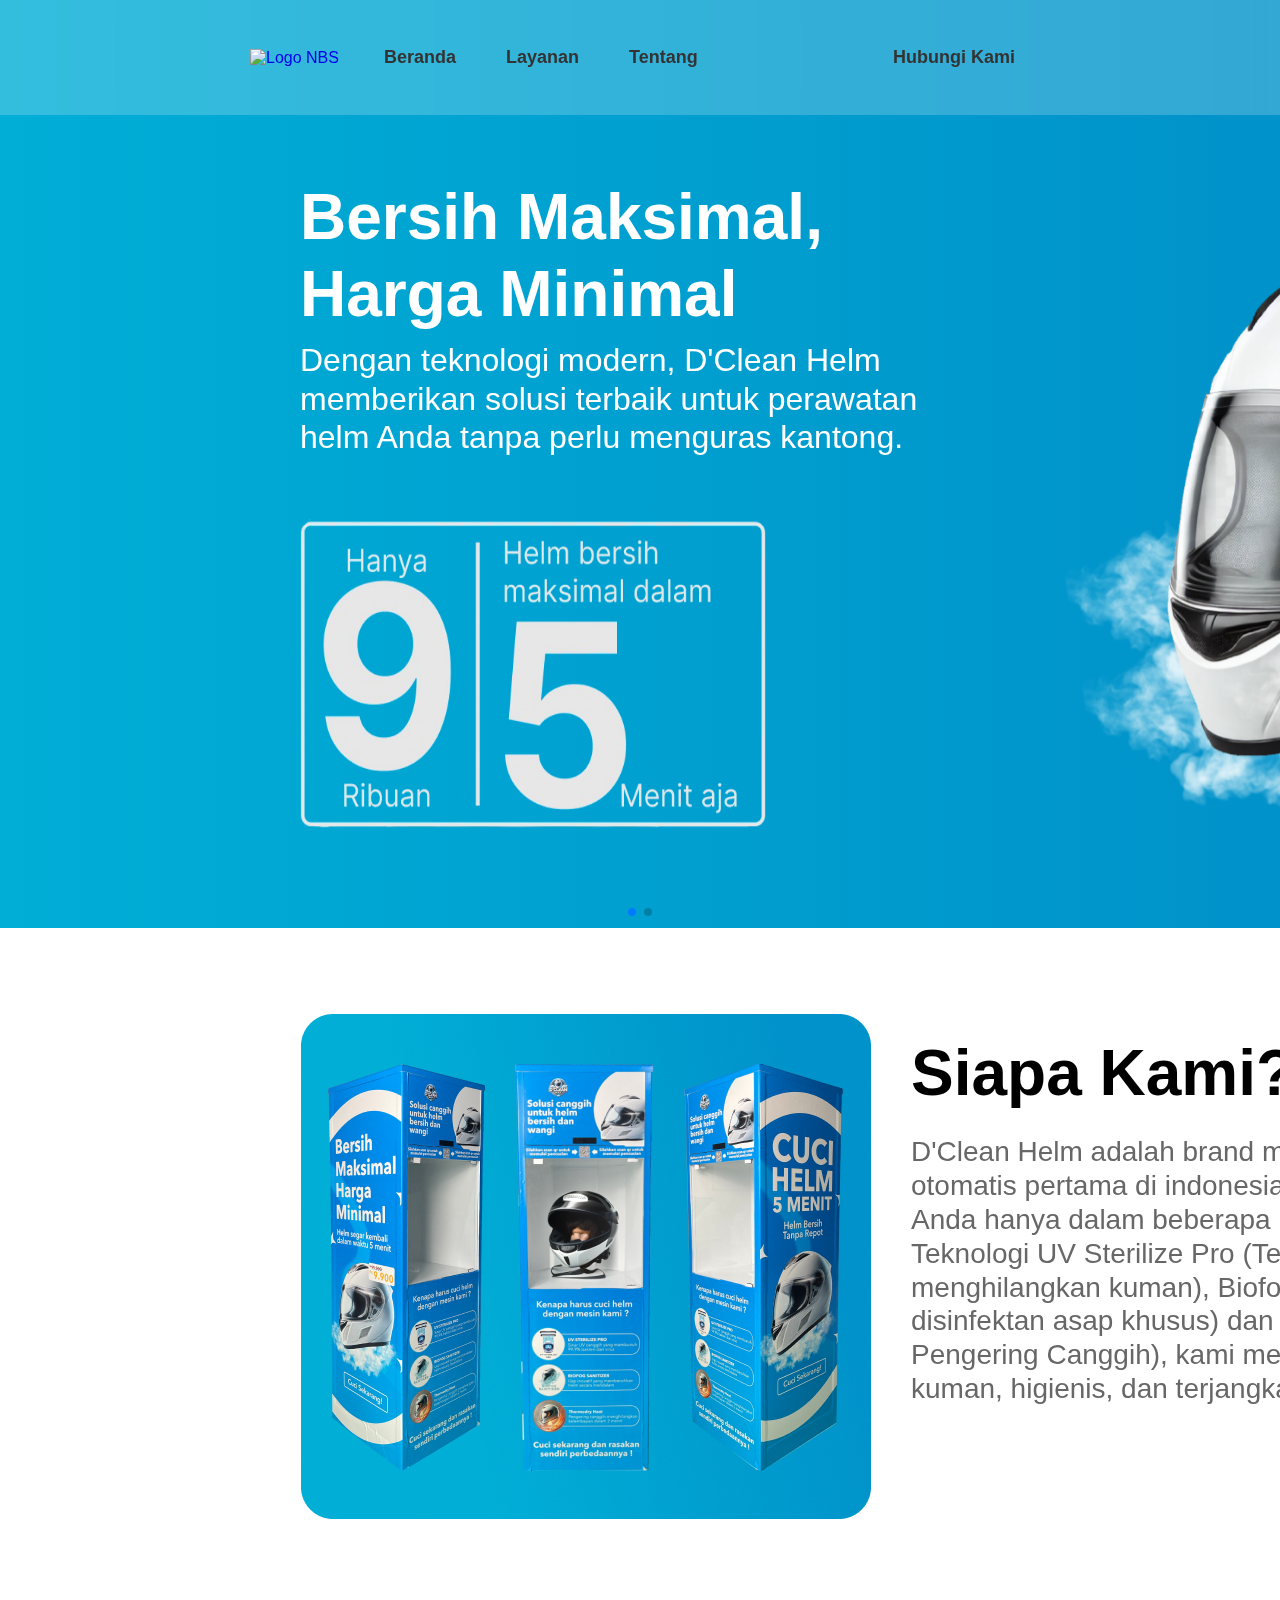
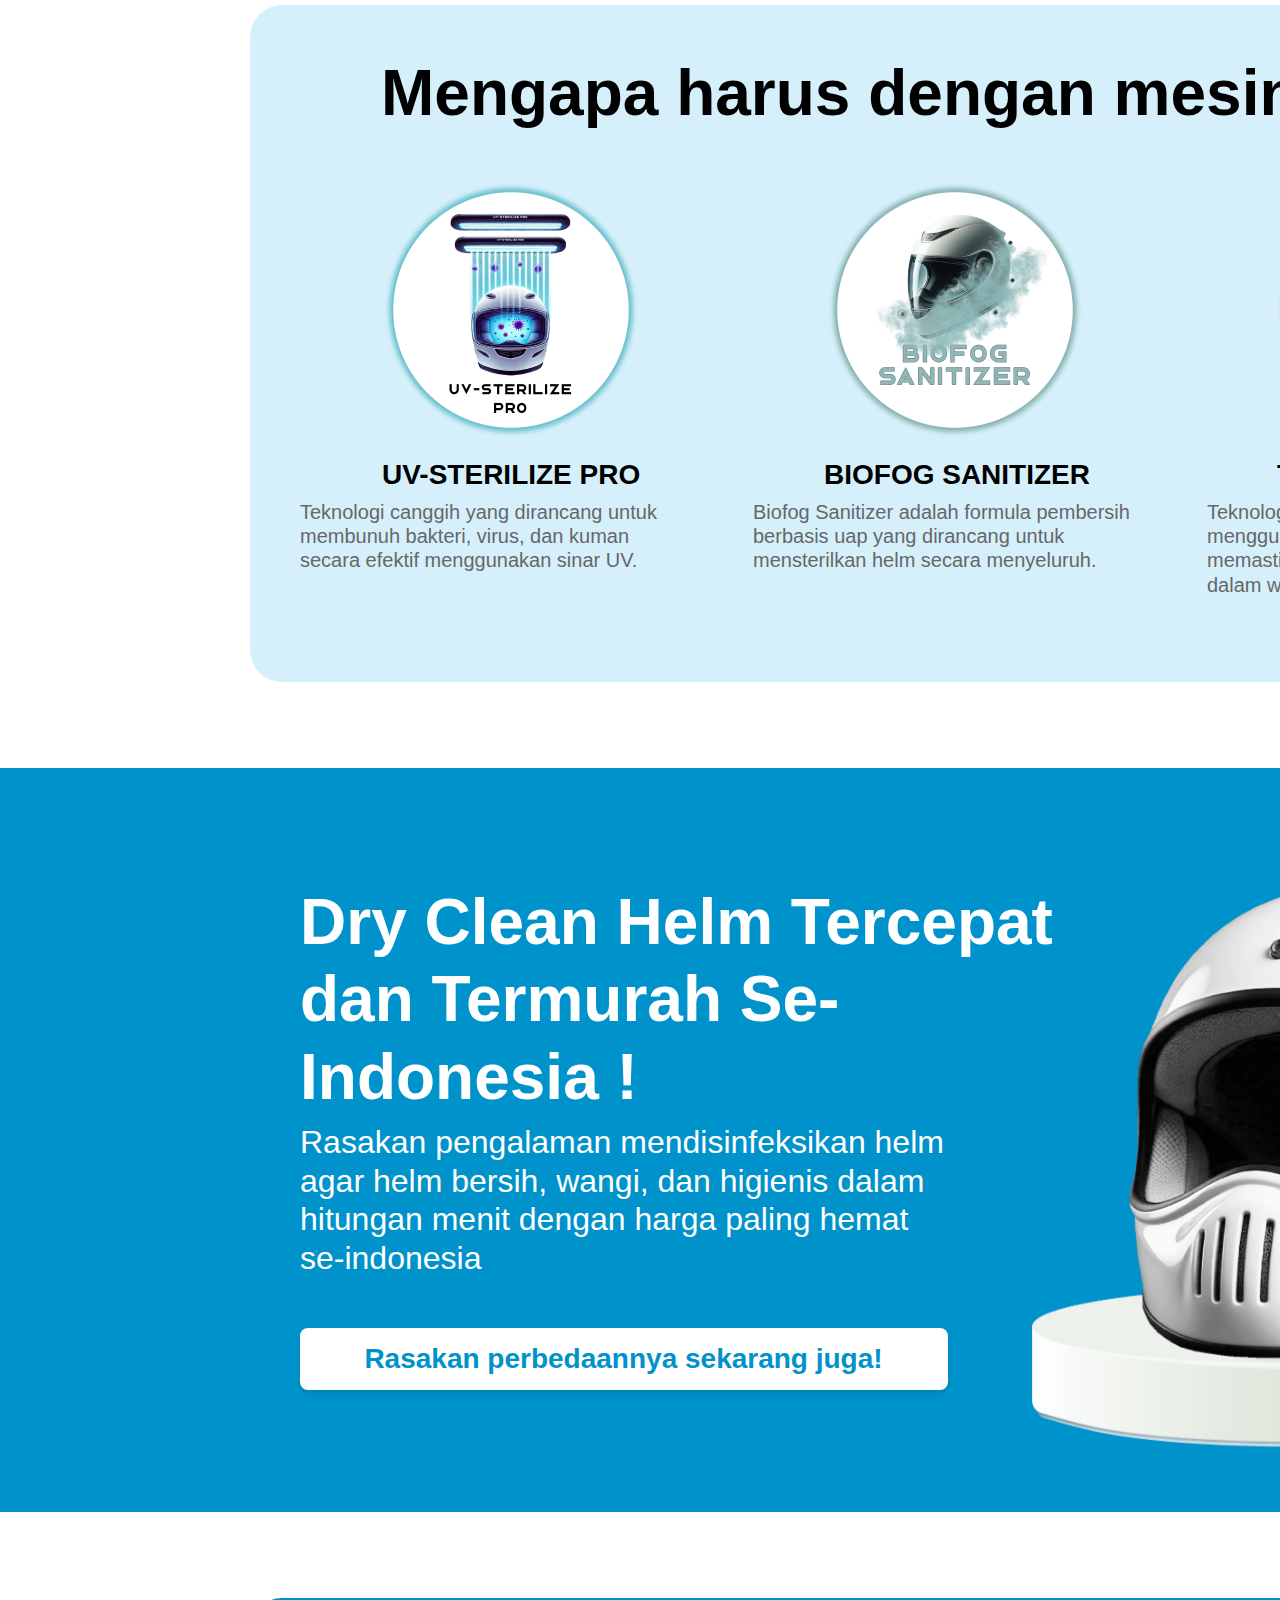
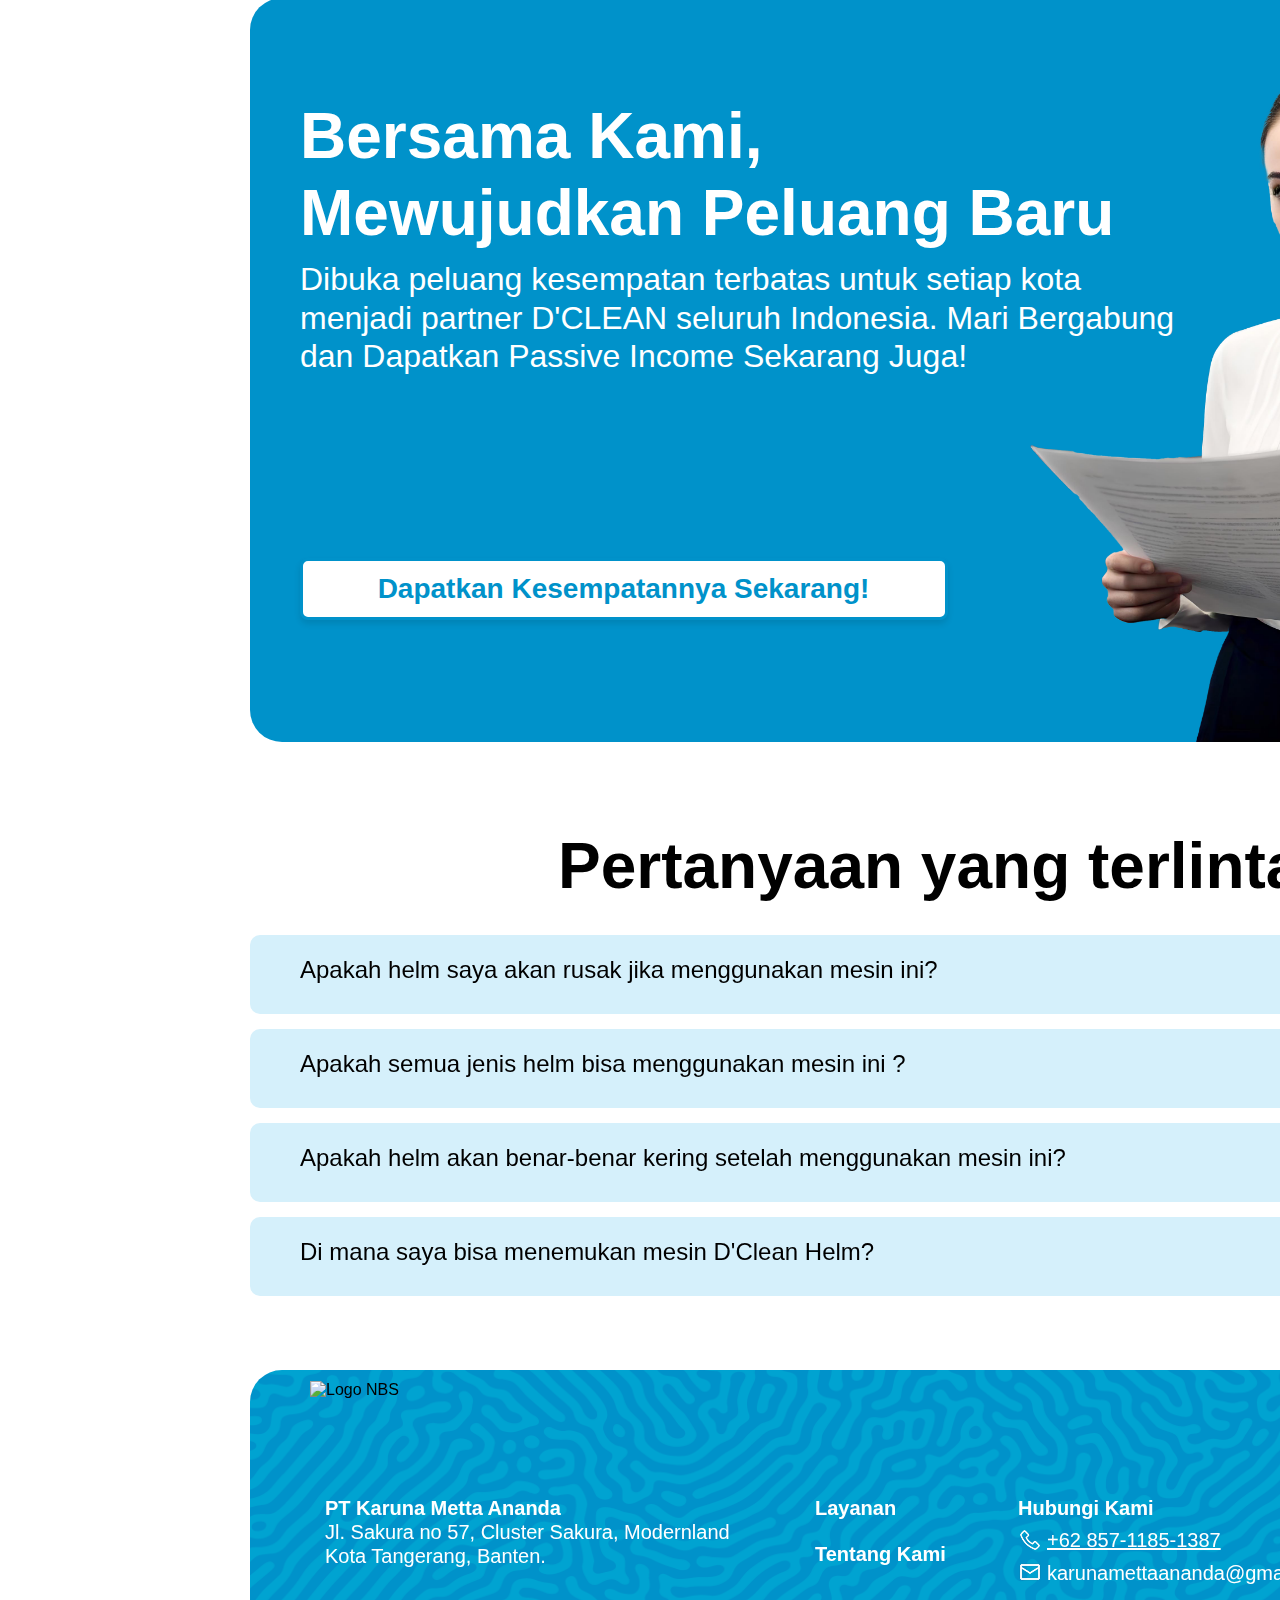
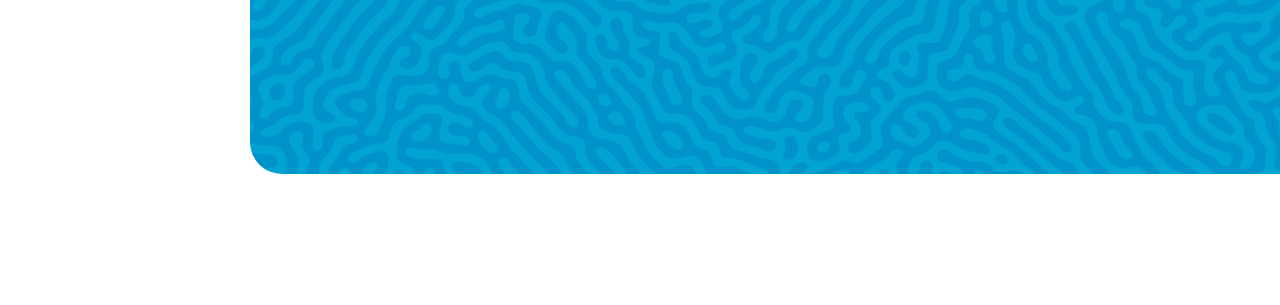
==== commit 5f361883: "revisi" ====
--- a/index.html
+++ b/index.html
@@ -7,10 +7,10 @@
     <title>D'Clean Helm</title>
     <link rel="stylesheet" href="beranda.css">
     <script defer src="beranda.js"></script>
-    <!-- Swiper CSS -->
+
     <link rel="stylesheet" href="https://cdn.jsdelivr.net/npm/swiper@11/swiper-bundle.min.css">
 
-    <!-- Swiper JS -->
+
     <script defer src="https://cdn.jsdelivr.net/npm/swiper@11/swiper-bundle.min.js"></script>
 
 </head>
@@ -28,7 +28,7 @@
                     <li><a href="tentang.html">Tentang</a></li>
                     <li class="mobile-contact"><a href="https://wa.me/6285711851387">Hubungi Kami</a></li>
                 </ul>
-                <!-- Informasi Perusahaan untuk Mobile -->
+
                 <div class="mobile-info" id="mobile-info">
                     <h2>PT Karuna Metta Ananda</h2>
                     <p>Jl. Sakura no 57, Cluster Sakura, Modernland<br>Kota Tangerang, Banten.</p>
@@ -43,11 +43,11 @@
         </div>
     </nav>
 
-    <!-- Wrapper untuk Carousel -->
+
     <div class="sampul">
         <div class="swiper-container">
             <div class="swiper-wrapper">
-                <!-- Sampul 1 -->
+
                 <div class="swiper-slide">
                     <div class="sampul1">
                         <h2 class="sampul-text">Bersih Maksimal,<br>Harga Minimal</h2>
@@ -60,28 +60,29 @@
                     </div>
                 </div>
 
-                <!-- Sampul 2 -->
+
                 <div class="swiper-slide">
                     <div class="sampul2">
                         <h2 class="sampul-text">Dry Clean Helm Tercepat dan Termurah Se-Indonesia !</h2>
                         <p class="sampul-subtext">
-                            Rasakan pengalaman mendisinfeksikan helm agar helm bersih, wangi, dan higienis dalam hitungan menit dengan harga paling hemat se-indonesia
+                            Rasakan pengalaman mendisinfeksikan helm agar helm bersih, wangi, dan higienis dalam
+                            hitungan menit dengan harga paling hemat se-indonesia
                         </p>
                         <img src="asset/helmet3.png" alt="Helmet" class="sampul-image">
                     </div>
                 </div>
             </div>
 
-            <!-- Tombol Navigasi -->
-
-            <!-- Pagination Bullets -->
+
+
+
             <div class="swiper-pagination"></div>
         </div>
     </div>
 
 
 
-    <!-- Siapa Kami Section -->
+
     <div class="siapa-kami">
         <img src="asset/helmet2.png" alt="Helmet 2" class="siapa-kami-image">
         <h2 class="siapa-kami-title">Siapa Kami?</h2>
@@ -93,7 +94,7 @@
         </p>
     </div>
 
-    <!-- Kenapa Mesin Kami Section -->
+
     <div class="kenapa-mesin-kami">
         <h2 class="kenapa-mesin-title">Mengapa harus dengan mesin kami?</h2>
         <img src="asset/uv-outline-neon.png" alt="UV Outline Neon" class="mesin-gambar mesin-gambar-1">
@@ -121,22 +122,25 @@
         </p>
     </div>
 
-    <!-- Cuci Helm Section -->
+
     <div class="cuci-helm">
         <h2 class="cuci-helm-title">Dry Clean Helm Tercepat dan Termurah Se-Indonesia !</h2>
         <p class="cuci-helm-text">
-            Rasakan pengalaman mendisinfeksikan helm agar helm bersih, wangi, dan higienis dalam hitungan menit dengan harga paling hemat se-indonesia
+            Rasakan pengalaman mendisinfeksikan helm agar helm bersih, wangi, dan higienis dalam hitungan menit dengan
+            harga paling hemat se-indonesia
         </p>
         <img src="asset/helmet3.png" alt="Helmet 3" class="cuci-helm-image">
 
-        <!-- Frame Baru -->
-        <!-- Frame dalam Cuci Helm -->
+
+
         <div class="cuci-helm-box">
-            <a href="https://wa.me/6285711851387"><p class="cuci-helm-box-text">Rasakan perbedaannya sekarang juga!</p></a>
-        </div>
-    </div>
-
-    <!-- Peluang Baru Section -->
+            <a href="https://wa.me/6285711851387">
+                <p class="cuci-helm-box-text">Rasakan perbedaannya sekarang juga!</p>
+            </a>
+        </div>
+    </div>
+
+
     <div class="peluang-baru">
         <h2 class="peluang-baru-title">Bersama Kami, Mewujudkan Peluang Baru</h2>
         <p class="peluang-baru-text">
@@ -146,15 +150,17 @@
         </p>
         <img src="asset/Layer 6.png" alt="Layer 6" class="peluang-baru-image">
         <div class="peluang-baru-box">
-            <a href="https://wa.me/6285711851387"><p class="peluang-baru-box-text">Dapatkan Kesempatannya Sekarang!</p></a>
-        </div>
-    </div>
-
-    <!-- Tanya Jawab Section -->
+            <a href="https://wa.me/6285711851387">
+                <p class="peluang-baru-box-text">Dapatkan Kesempatannya Sekarang!</p>
+            </a>
+        </div>
+    </div>
+
+
     <div class="tanya-jawab">
         <h2 class="tanya-jawab-title">Pertanyaan yang terlintas</h2>
 
-        <!-- Container untuk semua frame -->
+
         <div class="tanya-jawab-container">
             <div class="tanya-jawab-frame" onclick="toggleAnswer(this)">
                 <p class="tanya-jawab-text">Apakah helm saya akan rusak jika menggunakan mesin ini?</p>
@@ -196,12 +202,16 @@
             Kota Tangerang, Banten.
         </p>
 
-        <!-- Menu Footer -->
-        <a href="layanan.html"><p class="footer-menu layanan">Layanan</p></a>
-        <a href="tentang.html"><p class="footer-menu tentang-kami">Tentang Kami</p></a>
+
+        <a href="layanan.html">
+            <p class="footer-menu layanan">Layanan</p>
+        </a>
+        <a href="tentang.html">
+            <p class="footer-menu tentang-kami">Tentang Kami</p>
+        </a>
         <p class="footer-menu gallery"></p>
 
-        <!-- Hubungi Kami -->
+
         <p class="footer-menu hubungi-kami">Hubungi Kami</p>
         <img src="asset/Phone.png" alt="Phone Icon" class="footer-icon phone-icon">
         <a href="https://wa.me/6285711851387" target="_blank" class="footer-phone">+62 857-1185-1387</a>
@@ -209,7 +219,7 @@
         <img src="asset/Email.png" alt="Email Icon" class="footer-icon email-icon">
         <a href="mailto:karunamettaananda@gmail.com" class="footer-email">karunamettaananda@gmail.com</a>
 
-        <!-- Sosial Media -->
+
         <p class="footer-menu sosial-media">Sosial Media</p>
         <img src="asset/Instagram.png" alt="Instagram Icon" class="footer-icon instagram-icon">
         <a href="https://www.instagram.com/dclean_helm/" target="_blank" class="footer-instagram">@Dclean_helm</a>
--- a/beranda.css
+++ b/beranda.css
@@ -1,2018 +1,1874 @@
 * {
-    margin: 0;
-    padding: 0;
+  margin: 0;
+  padding: 0;
+  box-sizing: border-box;
+  font-family: Arial, sans-serif;
+}
+
+a {
+  text-decoration: none;
+}
+
+.navbar {
+  position: fixed;
+  top: 0;
+  left: 0;
+  width: 100%;
+  height: 115px;
+  background: rgba(255, 255, 255, 0.2);
+  backdrop-filter: blur(10px);
+  display: flex;
+  align-items: center;
+  justify-content: center;
+  z-index: 1000;
+}
+
+.nav-container {
+  width: calc(100% - 500px);
+  display: flex;
+  align-items: center;
+  justify-content: space-between;
+  position: relative;
+}
+
+.left-menu {
+  display: flex;
+  align-items: center;
+  gap: 30px;
+}
+
+.logo {
+  position: relative;
+  z-index: 1101;
+}
+
+.logo img {
+  width: 115px;
+  height: 115px;
+  object-fit: contain;
+  transition: all 0.3s ease;
+}
+
+.nav-links {
+  list-style: none;
+  display: flex;
+  gap: 20px;
+}
+
+.nav-links li {
+  display: inline;
+}
+
+.nav-links a {
+  text-decoration: none;
+  color: #333;
+  font-size: 18px;
+  font-weight: bold;
+  padding: 10px 15px;
+  transition: 0.3s;
+}
+
+.nav-links a:hover {
+  color: #007bff;
+}
+
+.right-menu {
+  margin-left: auto;
+}
+
+.contact-link {
+  text-decoration: none;
+  color: #333;
+  font-size: 18px;
+  font-weight: bold;
+  padding: 10px 15px;
+  transition: 0.3s;
+}
+
+.contact-link:hover {
+  color: #007bff;
+}
+
+.menu-toggle {
+  display: none;
+  font-size: 30px;
+  cursor: pointer;
+  color: #333;
+  position: absolute;
+  right: 20px;
+  top: 50%;
+  transform: translateY(-50%);
+  padding: 10px;
+  transition: 0.3s;
+  z-index: 1101;
+}
+
+.sampul {
+  overflow: hidden;
+  position: absolute;
+  top: 0;
+  left: 0;
+  width: 100%;
+  height: 928px;
+
+  background: linear-gradient(to right, #00aed6, #0092ca);
+  z-index: -1;
+}
+
+.sampul1 .sampul-text {
+  position: absolute;
+  top: 179px;
+  left: 300px;
+  width: 534px;
+  height: 154px;
+  font-family: "Inter", sans-serif;
+  font-size: 64px;
+  font-weight: 700;
+  color: white;
+  line-height: 1.2;
+}
+
+.sampul1 .sampul-subtext {
+  position: absolute;
+  top: 341px;
+  left: 300px;
+  width: 668px;
+  height: 117px;
+  font-family: "Inter", sans-serif;
+  font-size: 32px;
+  font-weight: 400;
+  color: white;
+  line-height: 38.73px;
+  letter-spacing: 0%;
+}
+
+.sampul1 .sampul-image {
+  position: absolute;
+  top: 214px;
+  left: 1044px;
+  width: 647px;
+  height: 613px;
+}
+
+.sampul1 .sampul-price {
+  position: absolute;
+  top: 518px;
+  left: 300px;
+  width: 466.21px;
+  height: 309.18px;
+}
+
+.sampul2 .sampul-text {
+  position: absolute;
+  top: 250px;
+  left: 300px;
+  width: 800px;
+  height: 154px;
+  font-family: "Inter", sans-serif;
+  font-size: 64px;
+  font-weight: 700;
+  color: white;
+  line-height: 1.2;
+}
+
+.sampul2 .sampul-subtext {
+  position: absolute;
+  top: 497px;
+  left: 300px;
+  width: 700px;
+  height: 117px;
+  font-family: "Inter", sans-serif;
+  font-size: 32px;
+  font-weight: 400;
+  color: white;
+  line-height: 38.73px;
+  letter-spacing: 0%;
+}
+
+.sampul2 .sampul-image {
+  position: absolute;
+  top: 214px;
+  left: 1044px;
+  width: 647px;
+  height: 613px;
+}
+
+.siapa-kami {
+  position: absolute;
+  top: 1014px;
+  left: 300px;
+  width: 1320px;
+  height: 505px;
+  border: 1px solid transparent;
+
+  display: flex;
+  align-items: center;
+  position: relative;
+}
+
+.siapa-kami-image {
+  width: 570px;
+  height: 505px;
+}
+
+.siapa-kami-title {
+  position: absolute;
+  left: 610px;
+  top: 20px;
+
+  width: 397px;
+  height: 77px;
+  font-family: "Inter", sans-serif;
+  font-size: 64px;
+  font-weight: 700;
+  line-height: 77.45px;
+  color: black;
+}
+
+.siapa-kami-text {
+  position: absolute;
+  left: 610px;
+  top: 120px;
+  width: 710px;
+  height: 272px;
+  font-family: "Inter", sans-serif;
+  font-size: 28px;
+  font-weight: 400;
+  line-height: 33.89px;
+  letter-spacing: 0%;
+  color: #676767;
+}
+
+.kenapa-mesin-kami {
+  position: absolute;
+  top: 1605px;
+  left: 250px;
+  width: 1420px;
+  height: 677px;
+  background-color: #d5f0fb;
+  border-radius: 32px;
+}
+
+.kenapa-mesin-title {
+  position: absolute;
+  left: 131px;
+  top: 50px;
+  width: 1158px;
+  height: 77px;
+  font-family: "Inter", sans-serif;
+  font-size: 64px;
+  font-weight: 700;
+  line-height: 77.45px;
+  letter-spacing: 0%;
+  color: black;
+}
+
+.mesin-gambar {
+  position: absolute;
+  border-radius: 50%;
+
+  object-fit: cover;
+}
+
+.mesin-gambar-1 {
+  width: 256px;
+  height: 256px;
+  top: 177px;
+  left: 133px;
+}
+
+.mesin-gambar-2 {
+  width: 256px;
+  height: 256px;
+  top: 177px;
+  left: 577px;
+}
+
+.mesin-gambar-3 {
+  width: 256px;
+  height: 256px;
+  top: 177px;
+  left: 1027px;
+}
+
+.mesin-text {
+  position: absolute;
+  font-family: "Inter", sans-serif;
+  font-size: 28px;
+  font-weight: 600;
+  line-height: 33.89px;
+  letter-spacing: 0%;
+  color: black;
+}
+
+.mesin-text-1 {
+  width: 300px;
+  height: 34px;
+  top: 453px;
+  left: 132px;
+}
+
+.mesin-text-2 {
+  width: 300px;
+  height: 34px;
+  top: 453px;
+  left: 574px;
+}
+
+.mesin-text-3 {
+  width: 261px;
+  height: 34px;
+  top: 453px;
+  left: 1027px;
+}
+
+.mesin-desc {
+  position: absolute;
+  font-family: "Inter", sans-serif;
+  font-size: 20px;
+  font-weight: 400;
+  line-height: 24.2px;
+  letter-spacing: 0%;
+  color: #676767;
+}
+
+.mesin-desc-1 {
+  width: 388px;
+  height: 72px;
+  top: 495px;
+  left: 50px;
+}
+
+.mesin-desc-2 {
+  width: 399px;
+  height: 72px;
+  top: 495px;
+  left: 503px;
+}
+
+.mesin-desc-3 {
+  width: 400px;
+  height: 96px;
+  top: 495px;
+  left: 957px;
+}
+
+.cuci-helm {
+  position: absolute;
+  top: 2368px;
+  left: 0;
+  width: 100%;
+  height: 744px;
+  background-color: #0092ca;
+}
+
+.cuci-helm-title {
+  position: absolute;
+  left: 300px;
+  top: 116px;
+  width: 800px;
+  height: 231px;
+  font-family: "Inter", sans-serif;
+  font-size: 64px;
+  font-weight: 700;
+  line-height: 77.45px;
+  letter-spacing: 0%;
+  color: white;
+}
+
+.cuci-helm-text {
+  position: absolute;
+  left: 300px;
+  top: 355px;
+  width: 650px;
+  height: 156px;
+  font-family: "Inter", sans-serif;
+  font-size: 32px;
+  font-weight: 400;
+  line-height: 38.73px;
+  letter-spacing: 0%;
+  color: white;
+}
+
+.cuci-helm-image {
+  position: absolute;
+  left: 1032px;
+  top: 56px;
+  width: 716px;
+  height: 632px;
+}
+
+.cuci-helm-box {
+  position: absolute;
+  left: 300px;
+  top: 560px;
+  width: 648px;
+  height: 62px;
+  background-color: #ffffff;
+  border-radius: 8px;
+  padding: 14px 65px 14px 64px;
+  display: flex;
+  align-items: center;
+  justify-content: center;
+  gap: 10px;
+  cursor: pointer;
+  transition: all 0.3s ease-in-out;
+  box-shadow: 0px 4px 6px rgba(0, 0, 0, 0.1);
+}
+
+.cuci-helm-box:hover {
+  transform: translateY(-3px);
+  box-shadow: 0px 10px 20px rgba(0, 146, 202, 0.3);
+}
+
+.cuci-helm-box:active {
+  transform: translateY(2px);
+  box-shadow: 0px 6px 12px rgba(0, 146, 202, 0.5);
+}
+
+.cuci-helm-box-text {
+  font-family: "Inter", sans-serif;
+  font-size: 28px;
+  font-weight: 600;
+  line-height: 33.89px;
+  letter-spacing: 0%;
+  color: #0092ca;
+  text-align: center;
+  width: 100%;
+  height: 34px;
+}
+
+.peluang-baru {
+  position: absolute;
+  left: 250px;
+  top: 3198px;
+  width: 1420px;
+  height: 744px;
+  background-color: #0092ca;
+  border-radius: 32px;
+}
+
+.peluang-baru-title {
+  position: absolute;
+  left: 50px;
+  top: 100px;
+  width: 832px;
+  height: 154px;
+  font-family: "Inter", sans-serif;
+  font-size: 64px;
+  font-weight: 700;
+  line-height: 77.45px;
+  letter-spacing: 0%;
+  color: white;
+}
+
+.peluang-baru-text {
+  position: absolute;
+  left: 50px;
+  top: 262px;
+  width: 881px;
+  height: 117px;
+  font-family: "Inter", sans-serif;
+  font-size: 32px;
+  font-weight: 400;
+  line-height: 38.73px;
+  letter-spacing: 0%;
+  color: white;
+}
+
+.peluang-baru-image {
+  position: absolute;
+  left: 780px;
+  top: 65px;
+  width: 529px;
+  height: 679px;
+}
+
+.peluang-baru-box {
+  position: absolute;
+  left: 50px;
+  top: 560px;
+  width: 648px;
+  height: 62px;
+  background-color: #ffffff;
+  border-radius: 8px;
+  border: 3px solid #0092ca;
+  padding: 14px 65px 14px 64px;
+  display: flex;
+  align-items: center;
+  justify-content: center;
+  gap: 10px;
+  cursor: pointer;
+  transition: all 0.3s ease-in-out;
+  box-shadow: 0px 4px 6px rgba(0, 0, 0, 0.1);
+}
+
+.peluang-baru-box:hover {
+  transform: translateY(-3px);
+  box-shadow: 0px 10px 20px rgba(0, 146, 202, 0.3);
+}
+
+.peluang-baru-box:active {
+  transform: translateY(2px);
+  box-shadow: 0px 6px 12px rgba(0, 146, 202, 0.5);
+}
+
+.peluang-baru-box-text {
+  font-family: "Inter", sans-serif;
+  font-size: 28px;
+  font-weight: 600;
+  line-height: 33.89px;
+  letter-spacing: 0%;
+  color: #0092ca;
+  text-align: center;
+  width: 100%;
+  height: 34px;
+}
+
+.tanya-jawab {
+  position: absolute;
+  left: 250px;
+  top: 4028px;
+  width: 1420px;
+  height: auto;
+}
+
+.tanya-jawab-title {
+  position: relative;
+  left: 308px;
+  width: 804px;
+  height: 77px;
+  font-family: "Inter", sans-serif;
+  font-size: 64px;
+  font-weight: 700;
+  line-height: 77.45px;
+  letter-spacing: 0%;
+  color: black;
+  margin-bottom: 30px;
+}
+
+.tanya-jawab-container {
+  display: flex;
+  flex-direction: column;
+  gap: 15px;
+}
+
+.tanya-jawab-frame {
+  position: relative;
+  width: 1420px;
+  background: #d5f0fb;
+  border-radius: 10px;
+  cursor: pointer;
+  overflow: hidden;
+  transition: height 0.3s ease-in-out;
+  padding: 20px 50px;
+  display: flex;
+  align-items: center;
+  justify-content: space-between;
+  flex-direction: column;
+}
+
+.tanya-jawab-text {
+  font-family: "Inter", sans-serif;
+  font-size: 24px;
+  font-weight: 400;
+  line-height: 29.05px;
+  letter-spacing: 0%;
+  color: black;
+  width: 100%;
+  display: flex;
+  align-items: center;
+}
+
+.toggle-icon {
+  position: absolute;
+  right: 50px;
+
+  top: 25px;
+  width: 30px;
+  height: 30px;
+  font-size: 28px;
+  font-weight: bold;
+  color: black;
+  text-align: center;
+  line-height: 30px;
+  cursor: pointer;
+  transition: transform 0.3s ease-in-out;
+}
+
+.tanya-jawab-divider {
+  width: 1320px;
+  height: 1px;
+  background-color: black;
+  margin: 10px 0;
+  display: none;
+}
+
+.tanya-jawab-answer {
+  font-family: "Inter", sans-serif;
+  font-size: 24px;
+  font-weight: 400;
+  line-height: 29.05px;
+  letter-spacing: 0%;
+  color: #676767;
+  opacity: 0;
+  max-height: 0;
+  overflow: hidden;
+  transition: max-height 0.3s ease-in-out, opacity 0.3s ease-in-out;
+  width: 100%;
+
+  margin-top: 10px;
+}
+
+.tanya-jawab-frame.active {
+  height: auto;
+}
+
+.tanya-jawab-frame.active .tanya-jawab-divider {
+  display: block;
+}
+
+.tanya-jawab-frame.active .tanya-jawab-answer {
+  opacity: 1;
+  max-height: 100px;
+}
+
+.tanya-jawab-frame.active .toggle-icon {
+  content: "-";
+}
+
+.footer {
+  transition: margin-top 0.4s ease-in-out;
+
+  position: absolute;
+  width: 1420px;
+  height: 404px;
+  top: 4570px;
+  left: 250px;
+  background: url("asset/footer.png") no-repeat center center/cover;
+  border-radius: 32px;
+}
+
+.footer-space {
+  height: 4600px;
+
+  width: 100%;
+}
+
+.footer-logo {
+  position: absolute;
+  width: 115px;
+  height: 115px;
+  top: 11px;
+  left: 60px;
+  object-fit: contain;
+}
+
+.footer-company-name {
+  position: absolute;
+  width: 244px;
+  height: 24px;
+  top: 126px;
+  left: 75px;
+  font-family: "Inter", sans-serif;
+  font-weight: 700;
+  font-size: 20px;
+  line-height: 24.2px;
+  letter-spacing: 0%;
+  color: #ffffff;
+}
+
+.footer-address {
+  position: absolute;
+  width: 422px;
+  height: 48px;
+  top: 150px;
+  left: 75px;
+  font-family: "Inter", sans-serif;
+  font-weight: 400;
+  font-size: 20px;
+  line-height: 24.2px;
+  letter-spacing: 0%;
+  color: #ffffff;
+}
+
+.layanan {
+  position: absolute;
+  width: 83px;
+  height: 24px;
+  top: 126px;
+  left: 565px;
+  font-family: "Inter", sans-serif;
+  font-weight: 700;
+  font-size: 20px;
+  line-height: 24.2px;
+  letter-spacing: 0%;
+  color: #ffffff;
+}
+
+.tentang-kami {
+  position: absolute;
+  width: 135px;
+  height: 24px;
+  top: 172px;
+  left: 565px;
+  font-family: "Inter", sans-serif;
+  font-weight: 700;
+  font-size: 20px;
+  line-height: 24.2px;
+  letter-spacing: 0%;
+  color: #ffffff;
+}
+
+.gallery {
+  position: absolute;
+  width: 70px;
+  height: 24px;
+  top: 218px;
+  left: 565px;
+  font-family: "Inter", sans-serif;
+  font-weight: 700;
+  font-size: 20px;
+  line-height: 24.2px;
+  letter-spacing: 0%;
+  color: #ffffff;
+}
+
+.hubungi-kami {
+  position: absolute;
+  width: 137px;
+  height: 24px;
+  top: 126px;
+  left: 768px;
+  font-family: "Inter", sans-serif;
+  font-weight: 700;
+  font-size: 20px;
+  line-height: 24.2px;
+  letter-spacing: 0%;
+  color: #ffffff;
+}
+
+.phone-icon {
+  position: absolute;
+  width: 24px;
+  height: 24px;
+  top: 158px;
+  left: 768px;
+  object-fit: contain;
+}
+
+.email-icon {
+  position: absolute;
+  width: 24px;
+  height: 24px;
+  top: 190px;
+  left: 768px;
+  object-fit: contain;
+}
+
+.footer-phone {
+  position: absolute;
+  width: 187px;
+  height: 24px;
+  top: 158px;
+  left: 797px;
+  font-family: "Inter", sans-serif;
+  font-weight: 400;
+  font-size: 20px;
+  line-height: 24.2px;
+  letter-spacing: 0%;
+  color: #ffffff;
+  text-decoration: underline;
+  text-decoration-style: solid;
+  text-decoration-thickness: auto;
+  text-decoration-skip-ink: auto;
+}
+
+.footer-email {
+  position: absolute;
+  width: 304px;
+  height: 24px;
+  top: 191px;
+  left: 797px;
+  font-family: "Inter", sans-serif;
+  font-weight: 400;
+  font-size: 20px;
+  line-height: 24.2px;
+  letter-spacing: 0%;
+  color: #ffffff;
+  text-decoration: none;
+}
+
+.footer-email:hover {
+  text-decoration: underline;
+}
+
+.sosial-media {
+  position: absolute;
+  width: 124px;
+  height: 24px;
+  top: 126px;
+  left: 1172px;
+  font-family: "Inter", sans-serif;
+  font-weight: 700;
+  font-size: 20px;
+  line-height: 24.2px;
+  letter-spacing: 0%;
+  color: #ffffff;
+}
+
+.instagram-icon {
+  position: absolute;
+  width: 24px;
+  height: 24px;
+  top: 158px;
+  left: 1169px;
+  object-fit: contain;
+}
+
+.footer-instagram {
+  position: absolute;
+  width: 122px;
+  height: 24px;
+  top: 158px;
+  left: 1198px;
+  font-family: "Inter", sans-serif;
+  font-weight: 500;
+  font-size: 20px;
+  line-height: 24.2px;
+  letter-spacing: 0%;
+  color: #ffffff;
+  text-decoration: underline;
+  text-decoration-style: solid;
+  text-decoration-thickness: auto;
+  text-decoration-skip-ink: auto;
+}
+
+.our-story {
+  position: absolute;
+  top: 1605px;
+  left: 250px;
+  width: 1420px;
+  height: 441px;
+}
+
+.our-story-frame {
+  width: 100%;
+  height: 100%;
+  background-color: #d5f0fb;
+  border-radius: 32px;
+  position: relative;
+}
+
+.our-story-title {
+  position: absolute;
+  width: 224px;
+  height: 58px;
+  top: 50px;
+  left: 598px;
+  font-family: "Inter", sans-serif;
+  font-weight: 600;
+  font-size: 48px;
+  line-height: 58.09px;
+  letter-spacing: 0%;
+  color: #000000;
+}
+
+.our-story-text {
+  position: absolute;
+  width: 1320px;
+  height: 261px;
+  top: 130px;
+  left: 50px;
+  font-family: "Inter", sans-serif;
+  font-weight: 400;
+  font-size: 24px;
+  line-height: 29.05px;
+  letter-spacing: 0%;
+  color: #676767;
+}
+
+.our-story-frame-1 {
+  position: absolute;
+  width: 690px;
+  height: 218px;
+  top: 470px;
+  background-color: #d5f0fb;
+  border-radius: 32px;
+}
+
+.our-story-frame-2 {
+  position: absolute;
+  width: 690px;
+  height: 218px;
+  top: 470px;
+  left: 730px;
+  background-color: #d5f0fb;
+  border-radius: 32px;
+}
+
+.our-story-visi-title {
+  position: absolute;
+  width: 87px;
+  height: 58px;
+  top: 28px;
+  left: 302px;
+  font-family: "Inter", sans-serif;
+  font-weight: 600;
+  font-size: 48px;
+  line-height: 58.09px;
+  letter-spacing: 0%;
+  color: black;
+}
+
+.our-story-visi-text {
+  position: absolute;
+  width: 633px;
+  height: 58px;
+  top: 110px;
+  left: 29px;
+  font-family: "Inter", sans-serif;
+  font-weight: 400;
+  font-size: 24px;
+  line-height: 29.05px;
+  letter-spacing: 0%;
+  color: #676767;
+}
+
+.our-story-misi-title {
+  position: absolute;
+  width: 95px;
+  height: 58px;
+  top: 28px;
+  left: 300px;
+  font-family: "Inter", sans-serif;
+  font-weight: 600;
+  font-size: 48px;
+  line-height: 58.09px;
+  letter-spacing: 0%;
+  color: black;
+}
+
+.our-story-misi-text {
+  position: absolute;
+  width: 633px;
+  height: 58px;
+  top: 110px;
+  left: 29px;
+  font-family: "Inter", sans-serif;
+  font-weight: 400;
+  font-size: 24px;
+  line-height: 29.05px;
+  letter-spacing: 0%;
+  color: #676767;
+}
+
+@media screen and (max-width: 768px) {
+  .footer-space {
+    display: none !important;
+  }
+
+  .our-story-visi-title {
+    position: absolute;
+    width: 58px;
+    height: 39px;
+    top: 16px;
+    left: 141px;
+    font-family: "Inter", sans-serif;
+    font-weight: 600;
+    font-size: 32px;
+    line-height: 38.73px;
+    letter-spacing: 0%;
+    color: black;
+  }
+
+  .our-story-visi-text {
+    position: absolute;
+    width: 308px;
+    height: 57px;
+    top: 61px;
+    left: 16px;
+    font-family: "Inter", sans-serif;
+    font-weight: 400;
+    font-size: 16px;
+    line-height: 19.36px;
+    letter-spacing: 0%;
+    color: #676767;
+  }
+
+  .our-story-misi-title {
+    position: absolute;
+    width: 64px;
+    height: 39px;
+    top: 16px;
+    left: 138px;
+    font-family: "Inter", sans-serif;
+    font-weight: 600;
+    font-size: 32px;
+    line-height: 38.73px;
+    letter-spacing: 0%;
+    color: black;
+  }
+
+  .our-story-misi-text {
+    position: absolute;
+    width: 308px;
+    height: 57px;
+    top: 61px;
+    left: 16px;
+    font-family: "Inter", sans-serif;
+    font-weight: 400;
+    font-size: 16px;
+    line-height: 19.36px;
+    letter-spacing: 0%;
+    color: #676767;
+  }
+
+  .our-story {
+    position: absolute;
+    width: 340px;
+    height: 571px;
+    top: 1444px;
+    left: 50%;
+    transform: translateX(-50%);
+  }
+
+  .our-story-title {
+    width: 149px;
+    height: 39px;
+    top: 16px;
+    left: 50%;
+    transform: translateX(-50%);
+    font-size: 32px;
+    line-height: 39px;
+  }
+
+  .our-story-text {
+    width: 308px;
+    height: 494px;
+    top: 61px;
+    left: 50%;
+    transform: translateX(-50%);
+    font-size: 16px;
+    line-height: 19.36px;
+  }
+
+  .our-story-frame-1 {
+    width: 340px;
+    height: 134px;
+    top: 600px;
+    left: 50%;
+    transform: translateX(-50%);
+  }
+
+  .our-story-frame-2 {
+    width: 340px;
+    height: 134px;
+    top: 760px;
+    left: 50%;
+    transform: translateX(-50%);
+  }
+
+  .sosial-media {
+    width: 99px;
+    height: 19px;
+    top: 340px;
+    left: 26px;
+    font-size: 16px;
+    line-height: 19.36px;
+  }
+
+  .instagram-icon {
+    width: 15px;
+    height: 15px;
+    top: 365px;
+    left: 26px;
+  }
+
+  .footer-instagram {
+    width: 73px;
+    height: 15px;
+    top: 365px;
+    left: 45px;
+    font-size: 12px;
+    line-height: 14.52px;
+  }
+
+  .footer-email {
+    width: 183px;
+    height: 15px;
+    top: 315px;
+    left: 45px;
+    font-size: 12px;
+    line-height: 14.52px;
+  }
+
+  .footer-phone {
+    width: 112px;
+    height: 15px;
+    top: 290px;
+    left: 45px;
+    font-size: 12px;
+    line-height: 14.52px;
+  }
+
+  .hubungi-kami {
+    width: 110px;
+    height: 19px;
+    top: 265px;
+    left: 26px;
+    font-size: 16px;
+    line-height: 19.36px;
+  }
+
+  .phone-icon {
+    width: 15px;
+    height: 15px;
+    top: 290px;
+    left: 26px;
+  }
+
+  .email-icon {
+    width: 15px;
+    height: 15px;
+    top: 315px;
+    left: 26px;
+  }
+
+  .layanan {
+    width: 66px;
+    height: 19px;
+    top: 160px;
+    left: 26px;
+    font-size: 16px;
+    line-height: 19.36px;
+  }
+
+  .tentang-kami {
+    width: 108px;
+    height: 19px;
+    top: 195px;
+    left: 26px;
+    font-size: 16px;
+    line-height: 19.36px;
+  }
+
+  .gallery {
+    width: 110px;
+    height: 19px;
+    top: 230px;
+    left: 26px;
+    font-size: 16px;
+    line-height: 19.36px;
+  }
+
+  .footer-address {
+    width: 254px;
+    height: 30px;
+    top: 110px;
+    left: 26px;
+    font-size: 12px;
+    line-height: 14.52px;
+  }
+
+  .footer-company-name {
+    width: 195px;
+    height: 19px;
+    top: 90px;
+    left: 26px;
+    font-size: 16px;
+    line-height: 19.36px;
+  }
+
+  .footer-logo {
+    width: 80px;
+    height: 80px;
+    left: 26px;
+  }
+
+  .footer {
+    transition: margin-top 0.4s ease-in-out;
+
+    width: 100%;
+    height: 420px;
+    top: 4250px;
+    left: 0;
+
+    border-radius: 0px;
+  }
+
+  .tanya-jawab {
+    position: absolute;
+    left: 50%;
+    transform: translateX(-50%);
+    width: calc(100% - 52px);
+    max-width: 380px;
+    height: auto;
     box-sizing: border-box;
-    font-family: Arial, sans-serif;
-}
-
-a {
-    text-decoration: none;
-}
-
-
-/* Styling Navbar */
-.navbar {
-    position: fixed;
-    top: 0;
-    left: 0;
+  }
+
+  .tanya-jawab-title {
+    display: none;
+  }
+
+  .tanya-jawab-container {
+    display: flex;
+    flex-direction: column;
+    gap: 10px;
     width: 100%;
-    height: 115px;
-    background: rgba(255, 255, 255, 0.2);
-    backdrop-filter: blur(10px);
-    display: flex;
-    align-items: center;
-    justify-content: center;
-    z-index: 1000;
-}
-
-/* Container dalam Navbar */
-.nav-container {
-    width: calc(100% - 500px);
+  }
+
+  .tanya-jawab-frame {
+    position: relative;
+    width: 100%;
+    height: 38px;
+
+    min-height: 38px;
+
+    background: #d5f0fb;
+    border-radius: 3px;
+    cursor: pointer;
+    overflow: hidden;
+    transition: all 0.3s ease-in-out;
+    padding: 5px 10px;
     display: flex;
     align-items: center;
     justify-content: space-between;
-    position: relative;
-}
-
-/* Styling Left Menu (Logo + Nav Links) */
-.left-menu {
-    display: flex;
-    align-items: center;
-    gap: 30px;
-}
-
-/* Styling Logo */
-.logo {
-    position: relative;
-    z-index: 1101;
-}
-
-.logo img {
-    width: 115px;
-    height: 115px;
-    object-fit: contain;
-    transition: all 0.3s ease;
-}
-
-/* Styling Nav Links */
-.nav-links {
-    list-style: none;
-    display: flex;
-    gap: 20px;
-}
-
-.nav-links li {
-    display: inline;
-}
-
-.nav-links a {
-    text-decoration: none;
-    color: #333;
-    font-size: 18px;
-    font-weight: bold;
-    padding: 10px 15px;
-    transition: 0.3s;
-}
-
-.nav-links a:hover {
-    color: #007bff;
-}
-
-/* Styling Right Menu (Hubungi Kami di Desktop) */
-.right-menu {
-    margin-left: auto;
-}
-
-.contact-link {
-    text-decoration: none;
-    color: #333;
-    font-size: 18px;
-    font-weight: bold;
-    padding: 10px 15px;
-    transition: 0.3s;
-}
-
-.contact-link:hover {
-    color: #007bff;
-}
-
-/* Styling Hamburger Menu */
-.menu-toggle {
-    display: none;
-    font-size: 30px;
-    cursor: pointer;
-    color: #333;
-    position: absolute;
-    right: 20px;
-    top: 50%;
-    transform: translateY(-50%);
-    padding: 10px;
-    transition: 0.3s;
-    z-index: 1101;
-}
-
-/* Styling untuk div sampul */
-.sampul {
-    position: absolute;
-    top: 0;
-    left: 0;
-    width: 100%;
-    height: 928px;
-    /* Default untuk desktop */
-    background: linear-gradient(to right, #00AED6, #0092CA);
-    z-index: -1;
-    /* Menempatkan frame di belakang navbar */
-}
-
-/* =========================================== */
-/* SAMPUL 1 */
-/* =========================================== */
-
-/* Styling untuk teks dalam sampul1 (Desktop) */
-.sampul1 .sampul-text {
-    position: absolute;
-    top: 179px;
-    left: 300px;
-    width: 534px;
-    height: 154px;
-    font-family: 'Inter', sans-serif;
-    font-size: 64px;
-    font-weight: 700;
-    color: white;
-    line-height: 1.2;
-}
-
-/* Styling untuk paragraf dalam sampul1 (Desktop) */
-.sampul1 .sampul-subtext {
-    position: absolute;
-    top: 341px;
-    left: 300px;
-    width: 668px;
-    height: 117px;
-    font-family: 'Inter', sans-serif;
-    font-size: 32px;
+    flex-direction: row;
+  }
+
+  .tanya-jawab-text {
+    width: 249px;
+    height: 17px;
+    font-family: "Inter", sans-serif;
+    font-size: 14px;
+
     font-weight: 400;
-    color: white;
-    line-height: 38.73px;
-    letter-spacing: 0%;
-}
-
-/* Styling untuk gambar di dalam sampul1 (Desktop) */
-.sampul1 .sampul-image {
-    position: absolute;
-    top: 214px;
-    left: 1044px;
-    width: 647px;
-    height: 613px;
-}
-
-/* Styling untuk gambar "9 Ribuan" dalam sampul1 (Desktop) */
-.sampul1 .sampul-price {
-    position: absolute;
-    top: 518px;
-    left: 300px;
-    width: 466.21px;
-    height: 309.18px;
-}
-
-/* =========================================== */
-/* SAMPUL 2 */
-/* =========================================== */
-
-/* Styling untuk teks dalam sampul2 (Desktop) */
-.sampul2 .sampul-text {
-    position: absolute;
-    top: 250px;
-    left: 300px;
-    width: 800px;
-    height: 154px;
-    font-family: 'Inter', sans-serif;
-    font-size: 64px;
-    font-weight: 700;
-    color: white;
-    line-height: 1.2;
-}
-
-/* Styling untuk paragraf dalam sampul2 (Desktop) */
-.sampul2 .sampul-subtext {
-    position: absolute;
-    top: 497px;
-    left: 300px;
-    width: 700px;
-    height: 117px;
-    font-family: 'Inter', sans-serif;
-    font-size: 32px;
-    font-weight: 400;
-    color: white;
-    line-height: 38.73px;
-    letter-spacing: 0%;
-}
-
-/* Styling untuk gambar di dalam sampul2 (Desktop) */
-.sampul2 .sampul-image {
-    position: absolute;
-    top: 214px;
-    left: 1044px;
-    width: 647px;
-    height: 613px;
-}
-
-
-
-/* Styling untuk div siapa-kami */
-.siapa-kami {
-    position: absolute;
-    top: 1014px;
-    left: 300px;
-    width: 1320px;
-    height: 505px;
-    border: 1px solid transparent;
-    /* Menjaga batas konten tanpa background */
-    display: flex;
-    align-items: center;
-    position: relative;
-}
-
-/* Styling untuk gambar dalam siapa-kami (Desktop) */
-.siapa-kami-image {
-    width: 570px;
-    height: 505px;
-}
-
-/* Styling untuk teks "Siapa Kami?" */
-.siapa-kami-title {
-    position: absolute;
-    left: 610px;
-    top: 20px;
-    /* Menggeser teks lebih ke atas agar lebih mepet dengan frame */
-    width: 397px;
-    height: 77px;
-    font-family: 'Inter', sans-serif;
-    font-size: 64px;
-    font-weight: 700;
-    line-height: 77.45px;
-    color: black;
-}
-
-/* Styling untuk paragraf dalam siapa-kami (Desktop) */
-.siapa-kami-text {
-    position: absolute;
-    left: 610px;
-    top: 120px;
-    width: 710px;
-    height: 272px;
-    font-family: 'Inter', sans-serif;
-    font-size: 28px;
-    font-weight: 400;
-    line-height: 33.89px;
-    letter-spacing: 0%;
-    color: #676767;
-}
-
-/* Styling untuk div kenapa-mesin-kami */
-.kenapa-mesin-kami {
-    position: absolute;
-    top: 1605px;
-    left: 250px;
-    width: 1420px;
-    height: 677px;
-    background-color: #D5F0FB;
-    border-radius: 32px;
-    /* Tambahkan sedikit rounded corner agar lebih smooth */
-}
-
-/* Styling untuk teks "Mengapa harus dengan mesin kami?" (Desktop) */
-.kenapa-mesin-title {
-    position: absolute;
-    left: 131px;
-    top: 50px;
-    width: 1158px;
-    height: 77px;
-    font-family: 'Inter', sans-serif;
-    font-size: 64px;
-    font-weight: 700;
-    line-height: 77.45px;
+    line-height: 17px;
     letter-spacing: 0%;
     color: black;
-}
-
-/* Styling umum untuk semua gambar di dalam "Kenapa Mesin Kami" */
-.mesin-gambar {
-    position: absolute;
-    border-radius: 50%;
-    /* Membuat gambar berbentuk lingkaran */
-    object-fit: cover;
-    /* Pastikan gambar tetap proporsional di dalam lingkaran */
-}
-
-/* Styling untuk masing-masing gambar di Desktop */
-.mesin-gambar-1 {
-    width: 256px;
-    height: 256px;
-    top: 177px;
-    left: 133px;
-}
-
-.mesin-gambar-2 {
-    width: 256px;
-    height: 256px;
-    top: 177px;
-    left: 577px;
-}
-
-.mesin-gambar-3 {
-    width: 256px;
-    height: 256px;
-    top: 177px;
-    left: 1027px;
-}
-
-/* Styling umum untuk semua teks dalam "Kenapa Mesin Kami" */
-.mesin-text {
-    position: absolute;
-    font-family: 'Inter', sans-serif;
-    font-size: 28px;
-    font-weight: 600;
-    line-height: 33.89px;
-    letter-spacing: 0%;
-    color: black;
-}
-
-/* Styling untuk masing-masing teks di Desktop */
-.mesin-text-1 {
-    width: 300px;
-    height: 34px;
-    top: 453px;
-    left: 132px;
-}
-
-.mesin-text-2 {
-    width: 300px;
-    height: 34px;
-    top: 453px;
-    left: 574px;
-}
-
-.mesin-text-3 {
-    width: 261px;
-    height: 34px;
-    top: 453px;
-    left: 1027px;
-}
-
-/* Styling umum untuk semua paragraf dalam "Kenapa Mesin Kami" */
-.mesin-desc {
-    position: absolute;
-    font-family: 'Inter', sans-serif;
-    font-size: 20px;
-    font-weight: 400;
-    line-height: 24.2px;
-    letter-spacing: 0%;
-    color: #676767;
-}
-
-/* Styling untuk masing-masing paragraf di Desktop */
-.mesin-desc-1 {
-    width: 388px;
-    height: 72px;
-    top: 495px;
-    left: 50px;
-}
-
-.mesin-desc-2 {
-    width: 399px;
-    height: 72px;
-    top: 495px;
-    left: 503px;
-}
-
-.mesin-desc-3 {
-    width: 400px;
-    height: 96px;
-    top: 495px;
-    left: 957px;
-}
-
-/* Styling untuk div cuci-helm */
-.cuci-helm {
-    position: absolute;
-    top: 2368px;
-    left: 0;
-    width: 100%;
-    height: 744px;
-    background-color: #0092CA;
-}
-
-/* Styling untuk teks "Cuci Helm Tercepat dan Termurah Se-Indonesia!" (Desktop) */
-.cuci-helm-title {
-    position: absolute;
-    left: 300px;
-    top: 116px;
-    width: 800px;
-    height: 231px;
-    font-family: 'Inter', sans-serif;
-    font-size: 64px;
-    font-weight: 700;
-    line-height: 77.45px;
-    letter-spacing: 0%;
-    color: white;
-}
-
-/* Styling untuk paragraf dalam "Cuci Helm" (Desktop) */
-.cuci-helm-text {
-    position: absolute;
-    left: 300px;
-    top: 355px;
-    width: 650px;
-    height: 156px;
-    font-family: 'Inter', sans-serif;
-    font-size: 32px;
-    font-weight: 400;
-    line-height: 38.73px;
-    letter-spacing: 0%;
-    color: white;
-}
-
-/* Styling untuk gambar dalam "Cuci Helm" (Desktop) */
-.cuci-helm-image {
-    position: absolute;
-    left: 1032px;
-    top: 56px;
-    width: 716px;
-    height: 632px;
-}
-
-/* Styling untuk frame dalam "Cuci Helm Box" (Desktop) */
-.cuci-helm-box {
-    position: absolute;
-    left: 300px;
-    top: 560px;
-    width: 648px;
-    height: 62px;
-    background-color: #FFFFFF;
-    border-radius: 8px;
-    padding: 14px 65px 14px 64px;
-    display: flex;
-    align-items: center;
-    justify-content: center;
-    gap: 10px;
-    cursor: pointer;
-    transition: all 0.3s ease-in-out;
-    box-shadow: 0px 4px 6px rgba(0, 0, 0, 0.1);
-}
-
-/* Efek timbul saat hover */
-.cuci-helm-box:hover {
-    transform: translateY(-3px);
-    box-shadow: 0px 10px 20px rgba(0, 146, 202, 0.3);
-}
-
-/* Efek saat diklik */
-.cuci-helm-box:active {
-    transform: translateY(2px);
-    box-shadow: 0px 6px 12px rgba(0, 146, 202, 0.5);
-}
-
-/* Styling untuk teks dalam "Cuci Helm Box" (Desktop) */
-.cuci-helm-box-text {
-    font-family: 'Inter', sans-serif;
-    font-size: 28px;
-    font-weight: 600;
-    line-height: 33.89px;
-    letter-spacing: 0%;
-    color: #0092CA;
-    text-align: center;
-    width: 100%;
-    height: 34px;
-}
-
-/* Styling untuk div peluang-baru */
-.peluang-baru {
-    position: absolute;
-    left: 250px;
-    top: 3198px;
-    width: 1420px;
-    height: 744px;
-    background-color: #0092CA;
-    border-radius: 32px;
-}
-
-/* Styling untuk teks "Bersama Kami, Mewujudkan Peluang Baru" (Desktop) */
-.peluang-baru-title {
-    position: absolute;
-    left: 50px;
-    top: 100px;
-    width: 832px;
-    height: 154px;
-    font-family: 'Inter', sans-serif;
-    font-size: 64px;
-    font-weight: 700;
-    line-height: 77.45px;
-    letter-spacing: 0%;
-    color: white;
-}
-
-/* Styling untuk paragraf dalam "Peluang Baru" (Desktop) */
-.peluang-baru-text {
-    position: absolute;
-    left: 50px;
-    top: 262px;
-    width: 881px;
-    height: 117px;
-    font-family: 'Inter', sans-serif;
-    font-size: 32px;
-    font-weight: 400;
-    line-height: 38.73px;
-    letter-spacing: 0%;
-    color: white;
-}
-
-/* Styling untuk gambar dalam "Peluang Baru" (Desktop) */
-.peluang-baru-image {
-    position: absolute;
-    left: 780px;
-    top: 65px;
-    width: 529px;
-    height: 679px;
-}
-
-/* Styling untuk frame klikable dalam "Peluang Baru" (Desktop) */
-.peluang-baru-box {
-    position: absolute;
-    left: 50px;
-    top: 560px;
-    width: 648px;
-    height: 62px;
-    background-color: #FFFFFF;
-    border-radius: 8px;
-    border: 3px solid #0092CA;
-    padding: 14px 65px 14px 64px;
-    display: flex;
-    align-items: center;
-    justify-content: center;
-    gap: 10px;
-    cursor: pointer;
-    transition: all 0.3s ease-in-out;
-    box-shadow: 0px 4px 6px rgba(0, 0, 0, 0.1);
-}
-
-/* Efek timbul saat hover */
-.peluang-baru-box:hover {
-    transform: translateY(-3px);
-    box-shadow: 0px 10px 20px rgba(0, 146, 202, 0.3);
-}
-
-/* Efek saat diklik */
-.peluang-baru-box:active {
-    transform: translateY(2px);
-    box-shadow: 0px 6px 12px rgba(0, 146, 202, 0.5);
-}
-
-/* Styling untuk teks dalam "Peluang Baru Box" */
-.peluang-baru-box-text {
-    font-family: 'Inter', sans-serif;
-    font-size: 28px;
-    font-weight: 600;
-    line-height: 33.89px;
-    letter-spacing: 0%;
-    color: #0092CA;
-    text-align: center;
-    width: 100%;
-    height: 34px;
-}
-
-/* Styling untuk div "Tanya Jawab" */
-.tanya-jawab {
-    position: absolute;
-    left: 250px;
-    top: 4028px;
-    width: 1420px;
-    height: auto;
-}
-
-/* Styling untuk judul "Pertanyaan yang terlintas" */
-.tanya-jawab-title {
-    position: relative;
-    left: 308px;
-    width: 804px;
-    height: 77px;
-    font-family: 'Inter', sans-serif;
-    font-size: 64px;
-    font-weight: 700;
-    line-height: 77.45px;
-    letter-spacing: 0%;
-    color: black;
-    margin-bottom: 30px;
-}
-
-/* Container untuk semua frame pertanyaan */
-.tanya-jawab-container {
-    display: flex;
-    flex-direction: column;
-    gap: 15px;
-    /* Jarak antar frame */
-}
-
-/* Styling untuk setiap frame pertanyaan */
-.tanya-jawab-frame {
-    position: relative;
-    width: 1420px;
-    background: #D5F0FB;
-    border-radius: 10px;
-    cursor: pointer;
-    overflow: hidden;
-    transition: height 0.3s ease-in-out;
-    padding: 20px 50px;
-    display: flex;
-    align-items: center;
-    justify-content: space-between;
-    flex-direction: column;
-}
-
-/* Styling untuk teks pertanyaan */
-.tanya-jawab-text {
-    font-family: 'Inter', sans-serif;
-    font-size: 24px;
-    font-weight: 400;
-    line-height: 29.05px;
-    letter-spacing: 0%;
-    color: black;
-    width: 100%;
-    display: flex;
-    align-items: center;
-}
-
-/* Styling untuk ikon toggle (+/-) */
-.toggle-icon {
-    position: absolute;
-    right: 50px;
-    /* Geser ke kanan sesuai permintaan */
-    top: 25px;
-    width: 30px;
-    height: 30px;
-    font-size: 28px;
+    position: absolute;
+    top: 11px;
+    left: 10px;
+    padding-bottom: 10px;
+    padding-top: 10px;
+  }
+
+  .toggle-icon {
+    position: absolute;
+    top: 12px;
+
+    left: auto;
+
+    width: 14px;
+
+    height: 14px;
+
+    font-size: 14px;
+
     font-weight: bold;
     color: black;
     text-align: center;
-    line-height: 30px;
+    line-height: 14px;
     cursor: pointer;
     transition: transform 0.3s ease-in-out;
-}
-
-/* Styling untuk garis pembatas */
-.tanya-jawab-divider {
-    width: 1320px;
+    right: 10px;
+  }
+
+  .tanya-jawab-divider {
+    width: 340px;
     height: 1px;
     background-color: black;
-    margin: 10px 0;
+    margin: 5px 0;
+    position: absolute;
+    top: 40px;
+
+    left: 10px;
+    border-width: 0.75px;
+
     display: none;
-    /* Sembunyikan secara default */
-}
-
-/* Styling untuk jawaban */
-.tanya-jawab-answer {
-    font-family: 'Inter', sans-serif;
-    font-size: 24px;
+  }
+
+  .tanya-jawab-answer {
+    font-family: "Inter", sans-serif;
+    font-size: 14px;
     font-weight: 400;
-    line-height: 29.05px;
+    line-height: 17px;
     letter-spacing: 0%;
     color: #676767;
     opacity: 0;
     max-height: 0;
     overflow: hidden;
     transition: max-height 0.3s ease-in-out, opacity 0.3s ease-in-out;
-    width: 100%;
-    /* Menyesuaikan lebar kontainer */
-    margin-top: 10px;
-    /* Jarak dari garis pembatas */
-}
-
-/* Styling untuk frame yang terbuka */
-.tanya-jawab-frame.active {
+    width: auto;
+
     height: auto;
-}
-
-/* Garis pembatas hanya terlihat saat frame aktif */
-.tanya-jawab-frame.active .tanya-jawab-divider {
+
+    position: absolute;
+    top: 50px;
+
+    left: 10px;
+  }
+
+  .tanya-jawab-frame.active {
+    min-height: 140px;
+
+    height: auto;
+  }
+
+  .tanya-jawab-frame.active .tanya-jawab-divider {
     display: block;
-}
-
-/* Jawaban hanya terlihat saat frame aktif */
-.tanya-jawab-frame.active .tanya-jawab-answer {
+  }
+
+  .tanya-jawab-frame.active .tanya-jawab-answer {
     opacity: 1;
     max-height: 100px;
-}
-
-/* Styling untuk ikon saat frame aktif (ubah ke -) */
-.tanya-jawab-frame.active .toggle-icon {
+  }
+
+  .tanya-jawab-frame.active .toggle-icon {
     content: "-";
-}
-
-/* Styling untuk div footer */
-.footer {
-    transition: margin-top 0.4s ease-in-out;
-    /* Efek transisi smooth */
-    position: absolute;
-    width: 1420px;
-    height: 404px;
-    top: 4570px;
-    left: 250px;
-    background: url('asset/footer.png') no-repeat center center/cover;
-    border-radius: 32px;
-}
-
-.footer-space {
-    height: 4600px;
-    /* Sesuaikan dengan kebutuhan */
+  }
+
+  .peluang-baru-box {
+    position: absolute;
+    left: 16px;
+    top: 300px;
+    width: 308px;
+    height: 43px;
+    border-radius: 4px;
+    border: 3px solid #0092ca;
+    padding: 0px;
+    gap: 10px;
+  }
+
+  .peluang-baru-box-text {
     width: 100%;
-}
-
-/* Styling untuk logo dalam footer (Desktop) */
-.footer-logo {
-    position: absolute;
-    width: 115px;
-    height: 115px;
-    top: 11px;
-    left: 60px;
-    object-fit: contain;
-}
-
-/* Styling untuk teks "PT Karuna Metta Ananda" di footer (Desktop) */
-.footer-company-name {
-    position: absolute;
-    width: 244px;
-    height: 24px;
-    top: 126px;
-    left: 75px;
-    font-family: 'Inter', sans-serif;
-    font-weight: 700;
+    height: 19px;
+    font-size: 16px;
+    font-weight: 600;
+    line-height: 19.36px;
+  }
+
+  .peluang-baru-image {
+    position: absolute;
+    left: 82px;
+    top: 347px;
+    width: 248px;
+    height: 318px;
+  }
+
+  .peluang-baru-text {
+    position: absolute;
+    left: 16px;
+    top: 141px;
+    width: 308px;
+    height: 120px;
+    font-family: "Inter", sans-serif;
     font-size: 20px;
+    font-weight: 400;
     line-height: 24.2px;
     letter-spacing: 0%;
-    color: #FFFFFF;
-}
-
-/* Styling untuk alamat di footer (Desktop) */
-.footer-address {
-    position: absolute;
-    width: 422px;
-    height: 48px;
-    top: 150px;
-    left: 75px;
-    font-family: 'Inter', sans-serif;
+  }
+
+  .peluang-baru-title {
+    position: absolute;
+    left: 16px;
+    top: 16px;
+    width: 234px;
+    height: 117px;
+    font-family: "Inter", sans-serif;
+    font-size: 32px;
+    font-weight: 700;
+    line-height: 38.73px;
+    letter-spacing: 0%;
+  }
+
+  .peluang-baru {
+    position: absolute;
+    left: 50%;
+
+    transform: translateX(-50%);
+
+    top: 3300px;
+    width: 340px;
+    height: 666px;
+    border-radius: 10px;
+  }
+
+  .cuci-helm-box-text {
+    width: 100%;
+    font-size: 16px;
+    font-weight: 600;
+    line-height: 19.36px;
+  }
+
+  .cuci-helm-box {
+    position: absolute;
+    left: 50%;
+
+    transform: translateX(-50%);
+
+    top: 590px;
+    width: 350px;
+    height: 60px;
+    border-radius: 4px;
+  }
+
+  .cuci-helm-image {
+    position: absolute;
+    left: 50%;
+
+    transform: translateX(-50%);
+
+    top: 16px;
+    width: 326px;
+    height: 287px;
+  }
+
+  .cuci-helm-text {
+    position: absolute;
+    left: 50%;
+
+    transform: translateX(-50%);
+
+    top: 447px;
+    width: 350px;
+    height: 96px;
+    font-family: "Inter", sans-serif;
+    font-size: 20px;
     font-weight: 400;
-    font-size: 20px;
     line-height: 24.2px;
     letter-spacing: 0%;
-    color: #FFFFFF;
-}
-
-/* Styling untuk teks "Layanan" di footer (Desktop) */
-.layanan {
-    position: absolute;
-    width: 83px;
+  }
+
+  .cuci-helm-title {
+    position: absolute;
+    left: 52%;
+
+    transform: translateX(-50%);
+
+    top: 322px;
+    width: 370px;
+    height: 117px;
+    font-family: "Inter", sans-serif;
+    font-size: 32px;
+    font-weight: 700;
+    line-height: 38.73px;
+    letter-spacing: 0%;
+  }
+
+  .cuci-helm {
+    position: absolute;
+    top: 2562px;
+    left: 0;
+    width: 100%;
+    height: 700px;
+  }
+
+  .mesin-desc-1 {
+    width: 308px;
+    height: 57px;
+    top: 362px;
+    left: 50%;
+
+    transform: translateX(-50%);
+
+    font-size: 16px;
+    font-weight: 400;
+    line-height: 19.36px;
+  }
+
+  .mesin-desc-2 {
+    width: 308px;
+    height: 76px;
+    top: 642px;
+    left: 50%;
+
+    transform: translateX(-50%);
+
+    font-size: 16px;
+    font-weight: 400;
+    line-height: 19.36px;
+  }
+
+  .mesin-desc-3 {
+    width: 308px;
+    height: 76px;
+    top: 941px;
+    left: 50%;
+
+    transform: translateX(-50%);
+
+    font-size: 16px;
+    font-weight: 400;
+    line-height: 19.36px;
+  }
+
+  .mesin-text-1 {
+    width: 200px;
     height: 24px;
-    top: 126px;
-    left: 565px;
-    font-family: 'Inter', sans-serif;
+    top: 338px;
+    left: 50%;
+
+    transform: translateX(-50%);
+
+    font-size: 20px;
+    font-weight: 600;
+    line-height: 24.2px;
+  }
+
+  .mesin-text-2 {
+    width: 200px;
+    height: 24px;
+    top: 618px;
+    left: 50%;
+
+    transform: translateX(-50%);
+
+    font-size: 20px;
+    font-weight: 600;
+    line-height: 24.2px;
+  }
+
+  .mesin-text-3 {
+    width: 200px;
+    height: 24px;
+    top: 917px;
+    left: 50%;
+
+    transform: translateX(-50%);
+
+    font-size: 20px;
+    font-weight: 600;
+    line-height: 24.2px;
+  }
+
+  .mesin-gambar-1 {
+    width: 159px;
+    height: 159px;
+    top: 167px;
+    left: 50%;
+
+    transform: translateX(-50%);
+  }
+
+  .mesin-gambar-2 {
+    width: 159px;
+    height: 159px;
+    top: 447px;
+    left: 50%;
+
+    transform: translateX(-50%);
+  }
+
+  .mesin-gambar-3 {
+    width: 159px;
+    height: 159px;
+    top: 746px;
+    left: 50%;
+
+    transform: translateX(-50%);
+  }
+
+  .kenapa-mesin-title {
+    position: absolute;
+    left: 50%;
+
+    transform: translateX(-50%);
+
+    top: 16px;
+    width: 308px;
+    height: 117px;
+    font-family: "Inter", sans-serif;
+    font-size: 40px;
     font-weight: 700;
+    line-height: 38.73px;
+    letter-spacing: 0%;
+  }
+
+  .kenapa-mesin-kami {
+    position: absolute;
+    top: 1450px;
+    left: 50%;
+
+    transform: translateX(-50%);
+
+    width: 370px;
+    height: 1049px;
+    border-radius: 10px;
+  }
+
+  .siapa-kami {
+    position: relative;
+    top: 820px;
+    left: 50%;
+
+    transform: translateX(-50%);
+
+    width: 100%;
+
+    max-width: 100%;
+    height: auto;
+  }
+
+  .siapa-kami-text {
+    position: absolute;
+    left: 50%;
+
+    transform: translateX(-50%);
+
+    top: 350px;
+    width: 100%;
+    max-width: 308px;
+
+    font-family: "Inter", sans-serif;
+    font-size: 16px;
+    font-weight: 400;
+    line-height: 19.36px;
+    letter-spacing: 0%;
+    word-wrap: break-word;
+    color: #676767;
+  }
+
+  .siapa-kami-title {
+    position: absolute;
+    left: 50%;
+
+    transform: translateX(-50%);
+
+    top: 300px;
+    width: 100%;
+    max-width: 308px;
+    font-family: "Inter", sans-serif;
+    font-size: 32px;
+    font-weight: 700;
+    line-height: 38.73px;
+  }
+
+  .siapa-kami-image {
+    width: 100%;
+    max-width: 320px;
+
+    height: auto;
+    display: block;
+    margin: 0 auto;
+  }
+
+  .navbar {
+    width: 100%;
+
+    height: 70px;
+
+    top: 1px;
+
+    left: 50%;
+    transform: translateX(-50%);
+  }
+
+  .sampul {
+    position: absolute;
+    top: 0;
+    left: 0;
+    width: 100%;
+    height: 800px;
+
+    background: linear-gradient(to right, #00aed6, #0092ca);
+    z-index: -1;
+    overflow: hidden;
+  }
+
+  .swiper-container {
+    width: 100%;
+    height: 100%;
+  }
+
+  .swiper-slide {
+    display: flex;
+    align-items: center;
+    justify-content: center;
+    flex-direction: column;
+    position: relative;
+  }
+
+  .sampul1 .sampul-text,
+  .sampul2 .sampul-text {
+    position: absolute;
+    font-size: 32px;
+    font-weight: 700;
+    line-height: 38.73px;
+    letter-spacing: 0%;
+  }
+
+  .sampul1 .sampul-subtext,
+  .sampul2 .sampul-subtext {
+    position: absolute;
     font-size: 20px;
+    font-weight: 400;
     line-height: 24.2px;
     letter-spacing: 0%;
-    color: #FFFFFF;
-}
-
-/* Styling untuk teks "Tentang Kami" di footer (Desktop) */
-.tentang-kami {
-    position: absolute;
-    width: 135px;
-    height: 24px;
-    top: 172px;
-    left: 565px;
-    font-family: 'Inter', sans-serif;
-    font-weight: 700;
+  }
+
+  .sampul1 .sampul-text {
+    top: 80px;
+    left: 26px;
+    right: 26px;
+    width: auto;
+    height: 78px;
+  }
+
+  .sampul1 .sampul-subtext {
+    top: 164px;
+    left: 26px;
+    right: 26px;
+    width: auto;
+    height: 72px;
+  }
+
+  .sampul1 .sampul-image {
+    top: 290px;
+    left: 50%;
+    transform: translateX(-50%);
+    width: 300px;
+    height: 270px;
+  }
+
+  .sampul1 .sampul-price {
+    top: 570px;
+    left: 26px;
+    right: 26px;
+    width: auto;
+    height: 179.74px;
+  }
+
+  .sampul2 .sampul-text {
+    top: 120px;
+    left: 26px;
+    right: 26px;
+    width: auto;
+    height: 78px;
+  }
+
+  .sampul2 .sampul-subtext {
+    top: 280px;
+    left: 26px;
+    right: 26px;
+    width: auto;
+    height: 72px;
+  }
+
+  .sampul2 .sampul-image {
+    top: 400px;
+    left: 50px;
+    width: 340px;
+    height: 300px;
+  }
+
+  .swiper-pagination {
+    bottom: 10px;
+    text-align: center;
+  }
+
+  .nav-container {
+    width: 100%;
+    padding: 0 20px;
+  }
+
+  .logo {
+    position: absolute;
+    left: 50%;
+    transform: translateX(-50%);
+    z-index: 1102;
+  }
+
+  .logo img {
+    width: 70px;
+    height: 70px;
+  }
+
+  .menu-toggle {
+    display: block;
+    z-index: 1101;
+  }
+
+  .nav-links {
+    display: none;
+    flex-direction: column;
+    position: fixed;
+    top: 0;
+    left: 0;
+    width: 100%;
+    height: 100vh;
+    background: url("asset/bg-navbar.png") no-repeat center center/cover;
+    justify-content: flex-start;
+    align-items: center;
+    text-align: center;
+    padding-top: 140px;
+    z-index: 1100;
+  }
+
+  .nav-links.active {
+    display: flex;
+  }
+
+  .nav-links li {
+    padding: 10px 0;
+  }
+
+  .nav-links a {
     font-size: 20px;
-    line-height: 24.2px;
-    letter-spacing: 0%;
-    color: #FFFFFF;
-}
-
-/* Styling untuk teks "Gallery" di footer (Desktop) */
-.gallery {
-    position: absolute;
-    width: 70px;
-    height: 24px;
-    top: 218px;
-    left: 565px;
-    font-family: 'Inter', sans-serif;
-    font-weight: 700;
+    font-weight: 300;
+    color: white;
+  }
+
+  .nav-links a:hover {
+    color: #ffcc00;
+  }
+
+  .right-menu {
+    display: none;
+  }
+
+  .mobile-contact {
+    display: block !important;
+  }
+
+  .mobile-info {
+    display: none;
+    position: fixed;
+    bottom: -600px;
+    left: 50%;
+    transform: translateX(-50%);
+    text-align: center;
+    color: white;
+    z-index: 1101;
+    padding: 20px 10px;
+    white-space: nowrap;
+    overflow: hidden;
+  }
+
+  .mobile-info h2 {
     font-size: 20px;
-    line-height: 24.2px;
-    letter-spacing: 0%;
-    color: #FFFFFF;
-}
-
-/* Styling untuk teks "Hubungi Kami" di footer (Desktop) */
-.hubungi-kami {
-    position: absolute;
-    width: 137px;
-    height: 24px;
-    top: 126px;
-    left: 768px;
-    font-family: 'Inter', sans-serif;
-    font-weight: 700;
-    font-size: 20px;
-    line-height: 24.2px;
-    letter-spacing: 0%;
-    color: #FFFFFF;
-}
-
-/* Styling untuk ikon telepon di footer (Desktop) */
-.phone-icon {
-    position: absolute;
-    width: 24px;
-    height: 24px;
-    top: 158px;
-    left: 768px;
-    object-fit: contain;
-}
-
-/* Styling untuk ikon email di footer (Desktop) */
-.email-icon {
-    position: absolute;
-    width: 24px;
-    height: 24px;
-    top: 190px;
-    left: 768px;
-    object-fit: contain;
-}
-
-/* Styling untuk nomor telepon di footer (Desktop) */
-.footer-phone {
-    position: absolute;
-    width: 187px;
-    height: 24px;
-    top: 158px;
-    left: 797px;
-    font-family: 'Inter', sans-serif;
-    font-weight: 400;
-    font-size: 20px;
-    line-height: 24.2px;
-    letter-spacing: 0%;
-    color: #FFFFFF;
-    text-decoration: underline;
-    text-decoration-style: solid;
-    text-decoration-thickness: auto;
-    text-decoration-skip-ink: auto;
-}
-
-.footer-email {
-    position: absolute;
-    width: 304px;
-    height: 24px;
-    top: 191px;
-    left: 797px;
-    font-family: 'Inter', sans-serif;
-    font-weight: 400;
-    font-size: 20px;
-    line-height: 24.2px;
-    letter-spacing: 0%;
-    color: #FFFFFF;
-    text-decoration: none;
-    /* Hapus garis bawah default */
-}
-
-.footer-email:hover {
-    text-decoration: underline;
-    /* Tampilkan underline saat hover */
-}
-
-/* Styling untuk teks "Sosial Media" di footer (Desktop) */
-.sosial-media {
-    position: absolute;
-    width: 124px;
-    height: 24px;
-    top: 126px;
-    left: 1172px;
-    font-family: 'Inter', sans-serif;
-    font-weight: 700;
-    font-size: 20px;
-    line-height: 24.2px;
-    letter-spacing: 0%;
-    color: #FFFFFF;
-}
-
-/* Styling untuk ikon Instagram di footer (Desktop) */
-.instagram-icon {
-    position: absolute;
-    width: 24px;
-    height: 24px;
-    top: 158px;
-    left: 1169px;
-    object-fit: contain;
-}
-
-/* Styling untuk username Instagram di footer (Desktop) */
-.footer-instagram {
-    position: absolute;
-    width: 122px;
-    height: 24px;
-    top: 158px;
-    left: 1198px;
-    font-family: 'Inter', sans-serif;
     font-weight: 500;
-    font-size: 20px;
-    line-height: 24.2px;
-    letter-spacing: 0%;
-    color: #FFFFFF;
-    text-decoration: underline;
-    text-decoration-style: solid;
-    text-decoration-thickness: auto;
-    text-decoration-skip-ink: auto;
-}
-
-/* Styling untuk nav "our-story" */
-.our-story {
-    position: absolute;
-    top: 1605px;
-    left: 250px;
-    width: 1420px;
-    height: 441px;
-}
-
-/* Styling untuk frame dalam "our-story" */
-.our-story-frame {
-    width: 100%;
-    height: 100%;
-    background-color: #D5F0FB;
-    border-radius: 32px;
-    position: relative;
-}
-
-/* Styling untuk h2 "Our Story" */
-.our-story-title {
-    position: absolute;
-    width: 224px;
-    height: 58px;
-    top: 50px;
-    left: 598px;
-    font-family: 'Inter', sans-serif;
-    font-weight: 600;
-    font-size: 48px;
-    line-height: 58.09px;
-    letter-spacing: 0%;
-    color: #000000;
-}
-
-/* Styling untuk teks dalam "Our Story" */
-.our-story-text {
-    position: absolute;
-    width: 1320px;
-    height: 261px;
-    top: 130px;
-    left: 50px;
-    font-family: 'Inter', sans-serif;
-    font-weight: 400;
-    font-size: 24px;
-    line-height: 29.05px;
-    letter-spacing: 0%;
-    color: #676767;
-}
-
-/* Styling untuk frame pertama dalam "our-story" */
-.our-story-frame-1 {
-    position: absolute;
-    width: 690px;
-    height: 218px;
-    top: 470px;
-    background-color: #D5F0FB;
-    border-radius: 32px;
-}
-
-/* Styling untuk frame kedua dalam "our-story" */
-.our-story-frame-2 {
-    position: absolute;
-    width: 690px;
-    height: 218px;
-    top: 470px;
-    left: 730px;
-    background-color: #D5F0FB;
-    border-radius: 32px;
-}
-
-/* Styling untuk "Visi" dalam frame-1 di mode desktop */
-.our-story-visi-title {
-    position: absolute;
-    width: 87px;
-    height: 58px;
-    top: 28px;
-    left: 302px;
-    font-family: 'Inter', sans-serif;
-    font-weight: 600;
-    font-size: 48px;
-    line-height: 58.09px;
-    letter-spacing: 0%;
-    color: black;
-}
-
-.our-story-visi-text {
-    position: absolute;
-    width: 633px;
-    height: 58px;
-    top: 110px;
-    left: 29px;
-    font-family: 'Inter', sans-serif;
-    font-weight: 400;
-    font-size: 24px;
-    line-height: 29.05px;
-    letter-spacing: 0%;
-    color: #676767;
-}
-
-/* Styling untuk "Misi" dalam frame-2 di mode desktop */
-.our-story-misi-title {
-    position: absolute;
-    width: 95px;
-    height: 58px;
-    top: 28px;
-    left: 300px;
-    font-family: 'Inter', sans-serif;
-    font-weight: 600;
-    font-size: 48px;
-    line-height: 58.09px;
-    letter-spacing: 0%;
-    color: black;
-}
-
-.our-story-misi-text {
-    position: absolute;
-    width: 633px;
-    height: 58px;
-    top: 110px;
-    left: 29px;
-    font-family: 'Inter', sans-serif;
-    font-weight: 400;
-    font-size: 24px;
-    line-height: 29.05px;
-    letter-spacing: 0%;
-    color: #676767;
-}
-
-
-
-/* Responsif untuk Mobile */
-@media screen and (max-width: 768px) {
-    .footer-space {
-        display: none !important;
-    }
-
-    /* Styling untuk judul "Visi" dalam frame-1 */
-    .our-story-visi-title {
-        position: absolute;
-        width: 58px;
-        height: 39px;
-        top: 16px;
-        left: 141px;
-        font-family: 'Inter', sans-serif;
-        font-weight: 600;
-        font-size: 32px;
-        line-height: 38.73px;
-        letter-spacing: 0%;
-        color: black;
-    }
-
-    /* Styling untuk teks dalam "Visi" */
-    .our-story-visi-text {
-        position: absolute;
-        width: 308px;
-        height: 57px;
-        top: 61px;
-        left: 16px;
-        font-family: 'Inter', sans-serif;
-        font-weight: 400;
-        font-size: 16px;
-        line-height: 19.36px;
-        letter-spacing: 0%;
-        color: #676767;
-    }
-
-    /* Styling untuk judul "Misi" dalam frame-2 */
-    .our-story-misi-title {
-        position: absolute;
-        width: 64px;
-        height: 39px;
-        top: 16px;
-        left: 138px;
-        font-family: 'Inter', sans-serif;
-        font-weight: 600;
-        font-size: 32px;
-        line-height: 38.73px;
-        letter-spacing: 0%;
-        color: black;
-    }
-
-    /* Styling untuk teks dalam "Misi" */
-    .our-story-misi-text {
-        position: absolute;
-        width: 308px;
-        height: 57px;
-        top: 61px;
-        left: 16px;
-        font-family: 'Inter', sans-serif;
-        font-weight: 400;
-        font-size: 16px;
-        line-height: 19.36px;
-        letter-spacing: 0%;
-        color: #676767;
-    }
-
-    .our-story {
-        position: absolute;
-        width: 340px;
-        height: 571px;
-        top: 1444px;
-        left: 50%;
-        transform: translateX(-50%);
-    }
-
-    /* Styling untuk h2 "Our Story" di mode mobile */
-    .our-story-title {
-        width: 149px;
-        height: 39px;
-        top: 16px;
-        left: 50%;
-        transform: translateX(-50%);
-        font-size: 32px;
-        line-height: 39px;
-    }
-
-    /* Styling untuk teks dalam "Our Story" di mode mobile */
-    .our-story-text {
-        width: 308px;
-        height: 494px;
-        top: 61px;
-        left: 50%;
-        transform: translateX(-50%);
-        font-size: 16px;
-        line-height: 19.36px;
-    }
-
-    /* Styling untuk frame pertama dalam "our-story" di mode mobile */
-    .our-story-frame-1 {
-        width: 340px;
-        height: 134px;
-        top: 600px;
-        left: 50%;
-        transform: translateX(-50%);
-    }
-
-    /* Styling untuk frame kedua dalam "our-story" di mode mobile */
-    .our-story-frame-2 {
-        width: 340px;
-        height: 134px;
-        top: 760px;
-        left: 50%;
-        transform: translateX(-50%);
-    }
-
-    .sosial-media {
-        width: 99px;
-        height: 19px;
-        top: 340px;
-        left: 26px;
-        font-size: 16px;
-        line-height: 19.36px;
-    }
-
-    .instagram-icon {
-        width: 15px;
-        height: 15px;
-        top: 365px;
-        left: 26px;
-    }
-
-    .footer-instagram {
-        width: 73px;
-        height: 15px;
-        top: 365px;
-        left: 45px;
-        font-size: 12px;
-        line-height: 14.52px;
-    }
-
-    .footer-email {
-        width: 183px;
-        height: 15px;
-        top: 315px;
-        left: 45px;
-        font-size: 12px;
-        line-height: 14.52px;
-    }
-
-    .footer-phone {
-        width: 112px;
-        height: 15px;
-        top: 290px;
-        left: 45px;
-        font-size: 12px;
-        line-height: 14.52px;
-    }
-
-    .hubungi-kami {
-        width: 110px;
-        height: 19px;
-        top: 265px;
-        left: 26px;
-        font-size: 16px;
-        line-height: 19.36px;
-    }
-
-    .phone-icon {
-        width: 15px;
-        height: 15px;
-        top: 290px;
-        left: 26px;
-    }
-
-    .email-icon {
-        width: 15px;
-        height: 15px;
-        top: 315px;
-        left: 26px;
-    }
-
-    .layanan {
-        width: 66px;
-        height: 19px;
-        top: 160px;
-        left: 26px;
-        font-size: 16px;
-        line-height: 19.36px;
-    }
-
-    .tentang-kami {
-        width: 108px;
-        height: 19px;
-        top: 195px;
-        left: 26px;
-        font-size: 16px;
-        line-height: 19.36px;
-    }
-
-    .gallery {
-        width: 110px;
-        height: 19px;
-        top: 230px;
-        left: 26px;
-        font-size: 16px;
-        line-height: 19.36px;
-    }
-
-    .footer-address {
-        width: 254px;
-        height: 30px;
-        top: 110px;
-        left: 26px;
-        font-size: 12px;
-        line-height: 14.52px;
-    }
-
-    .footer-company-name {
-        width: 195px;
-        height: 19px;
-        top: 90px;
-        left: 26px;
-        font-size: 16px;
-        line-height: 19.36px;
-    }
-
-    .footer-logo {
-        width: 80px;
-        height: 80px;
-        left: 26px;
-    }
-
-    .footer {
-        transition: margin-top 0.4s ease-in-out;
-        /* Efek transisi smooth */
-        width: 100%;
-        height: 420px;
-        top: 4250px;
-        left: 0;
-        /* Pastikan berada di tengah layar */
-        border-radius: 0px;
-        /* Opsional, bisa dihapus jika ingin tetap berbentuk */
-    }
-
-    .tanya-jawab {
-        position: absolute;
-        left: 50%;
-        transform: translateX(-50%);
-        width: calc(100% - 52px);
-        /* Hitung otomatis agar tetap 26px dari tepi browser */
-        max-width: 380px;
-        /* Batasi lebar maksimal */
-        height: auto;
-    }
-
-
-    /* Menyembunyikan H2 di mode mobile */
-    .tanya-jawab-title {
-        display: none;
-    }
-
-    /* Container untuk semua frame pertanyaan */
-    .tanya-jawab-container {
-        display: flex;
-        flex-direction: column;
-        gap: 10px;
-        width: 100%;
-    }
-
-    /* Styling untuk setiap frame pertanyaan */
-    .tanya-jawab-frame {
-        position: relative;
-        width: 380px;
-        height: 38px;
-        /* Ukuran frame sebelum dibuka */
-        min-height: 38px;
-        /* Menjamin frame tidak mengecil */
-        background: #D5F0FB;
-        border-radius: 3px;
-        cursor: pointer;
-        overflow: hidden;
-        transition: all 0.3s ease-in-out;
-        padding: 5px 10px;
-        display: flex;
-        align-items: center;
-        justify-content: space-between;
-        flex-direction: row;
-    }
-
-    /* Styling untuk teks pertanyaan */
-    .tanya-jawab-text {
-        width: 249px;
-        height: 17px;
-        font-family: 'Inter', sans-serif;
-        font-size: 14px;
-        /* Ukuran font lebih kecil untuk mobile */
-        font-weight: 400;
-        line-height: 17px;
-        letter-spacing: 0%;
-        color: black;
-        position: absolute;
-        top: 11px;
-        left: 10px;
-        padding-bottom: 10px;
-        padding-top: 10px;
-    }
-
-    /* Styling untuk ikon toggle (+/-) pada mode mobile */
-    .toggle-icon {
-        position: absolute;
-        top: 12px;
-        /* Posisi atas */
-        left: 330px;
-        /* Posisi kiri */
-        width: 14px;
-        /* Lebar ikon */
-        height: 14px;
-        /* Tinggi ikon */
-        font-size: 14px;
-        /* Ukuran font lebih kecil untuk mobile */
-        font-weight: bold;
-        color: black;
-        text-align: center;
-        line-height: 14px;
-        cursor: pointer;
-        transition: transform 0.3s ease-in-out;
-    }
-
-    /* Styling untuk garis pembatas pada mode mobile */
-    .tanya-jawab-divider {
-        width: 340px;
-        height: 1px;
-        background-color: black;
-        margin: 5px 0;
-        position: absolute;
-        top: 40px;
-        /* Posisi dari atas frame */
-        left: 10px;
-        border-width: 0.75px;
-        /* Lebar garis */
-        display: none;
-        /* Sembunyikan secara default */
-    }
-
-    /* Styling untuk jawaban di mode mobile */
-    .tanya-jawab-answer {
-        font-family: 'Inter', sans-serif;
-        font-size: 14px;
-        font-weight: 400;
-        line-height: 17px;
-        letter-spacing: 0%;
-        color: #676767;
-        opacity: 0;
-        max-height: 0;
-        overflow: hidden;
-        transition: max-height 0.3s ease-in-out, opacity 0.3s ease-in-out;
-        width: 320px;
-        /* Menyesuaikan lebar kontainer */
-        height: 85px;
-        /* Ukuran teks jawaban */
-        position: absolute;
-        top: 50px;
-        /* Posisi teks jawaban */
-        left: 10px;
-    }
-
-    /* Menjaga frame tetap besar meskipun jawaban tidak terbuka */
-    .tanya-jawab-frame.active {
-        min-height: 140px;
-        /* Menjamin frame memiliki ukuran cukup untuk jawaban */
-        height: auto;
-        /* Ukuran otomatis */
-    }
-
-    /* Garis pembatas hanya terlihat saat frame aktif */
-    .tanya-jawab-frame.active .tanya-jawab-divider {
-        display: block;
-    }
-
-    /* Jawaban hanya terlihat saat frame aktif */
-    .tanya-jawab-frame.active .tanya-jawab-answer {
-        opacity: 1;
-        max-height: 100px;
-    }
-
-    /* Styling untuk ikon saat frame aktif (ubah ke -) */
-    .tanya-jawab-frame.active .toggle-icon {
-        content: "-";
-    }
-
-    .peluang-baru-box {
-        position: absolute;
-        left: 16px;
-        top: 300px;
-        width: 308px;
-        height: 43px;
-        border-radius: 4px;
-        border: 3px solid #0092CA;
-        padding: 0px;
-        gap: 10px;
-    }
-
-    .peluang-baru-box-text {
-        width: 100%;
-        height: 19px;
-        font-size: 16px;
-        font-weight: 600;
-        line-height: 19.36px;
-    }
-
-    .peluang-baru-image {
-        position: absolute;
-        left: 82px;
-        top: 347px;
-        width: 248px;
-        height: 318px;
-    }
-
-    .peluang-baru-text {
-        position: absolute;
-        left: 16px;
-        top: 141px;
-        width: 308px;
-        height: 120px;
-        font-family: 'Inter', sans-serif;
-        font-size: 20px;
-        font-weight: 400;
-        line-height: 24.2px;
-        letter-spacing: 0%;
-    }
-
-    .peluang-baru-title {
-        position: absolute;
-        left: 16px;
-        top: 16px;
-        width: 234px;
-        height: 117px;
-        font-family: 'Inter', sans-serif;
-        font-size: 32px;
-        font-weight: 700;
-        line-height: 38.73px;
-        letter-spacing: 0%;
-    }
-
-    .peluang-baru {
-        position: absolute;
-        left: 50%;
-        /* Pusatkan elemen ke tengah */
-        transform: translateX(-50%);
-        /* Pastikan elemen benar-benar di tengah */
-        top: 3300px;
-        width: 340px;
-        height: 666px;
-        border-radius: 10px;
-    }
-
-    .cuci-helm-box-text {
-        width: 100%;
-        font-size: 16px;
-        font-weight: 600;
-        line-height: 19.36px;
-    }
-
-    .cuci-helm-box {
-        position: absolute;
-        left: 50%;
-        /* Pusatkan elemen ke tengah */
-        transform: translateX(-50%);
-        /* Pastikan elemen benar-benar di tengah */
-        top: 590px;
-        width: 350px;
-        height: 60px;
-        border-radius: 4px;
-    }
-
-    .cuci-helm-image {
-        position: absolute;
-        left: 50%;
-        /* Pusatkan elemen ke tengah */
-        transform: translateX(-50%);
-        /* Pastikan elemen benar-benar di tengah */
-        top: 16px;
-        width: 326px;
-        height: 287px;
-    }
-
-    .cuci-helm-text {
-        position: absolute;
-        left: 50%;
-        /* Pusatkan elemen ke tengah */
-        transform: translateX(-50%);
-        /* Pastikan elemen benar-benar di tengah */
-        top: 447px;
-        width: 350px;
-        height: 96px;
-        font-family: 'Inter', sans-serif;
-        font-size: 20px;
-        font-weight: 400;
-        line-height: 24.2px;
-        letter-spacing: 0%;
-    }
-
-    .cuci-helm-title {
-        position: absolute;
-        left: 52%;
-        /* Pusatkan elemen ke tengah */
-        transform: translateX(-50%);
-        /* Pastikan elemen benar-benar di tengah */
-        top: 322px;
-        width: 370px;
-        height: 117px;
-        font-family: 'Inter', sans-serif;
-        font-size: 32px;
-        font-weight: 700;
-        line-height: 38.73px;
-        letter-spacing: 0%;
-    }
-
-    .cuci-helm {
-        position: absolute;
-        top: 2562px;
-        left: 0;
-        width: 100%;
-        height: 700px;
-    }
-
-    .mesin-desc-1 {
-        width: 308px;
-        height: 57px;
-        top: 362px;
-        left: 50%;
-        /* Pusatkan elemen ke tengah */
-        transform: translateX(-50%);
-        /* Pastikan elemen benar-benar di tengah */
-        font-size: 16px;
-        font-weight: 400;
-        line-height: 19.36px;
-    }
-
-    .mesin-desc-2 {
-        width: 308px;
-        height: 76px;
-        top: 642px;
-        left: 50%;
-        /* Pusatkan elemen ke tengah */
-        transform: translateX(-50%);
-        /* Pastikan elemen benar-benar di tengah */
-        font-size: 16px;
-        font-weight: 400;
-        line-height: 19.36px;
-    }
-
-    .mesin-desc-3 {
-        width: 308px;
-        height: 76px;
-        top: 941px;
-        left: 50%;
-        /* Pusatkan elemen ke tengah */
-        transform: translateX(-50%);
-        /* Pastikan elemen benar-benar di tengah */
-        font-size: 16px;
-        font-weight: 400;
-        line-height: 19.36px;
-    }
-
-    .mesin-text-1 {
-        width: 200px;
-        height: 24px;
-        top: 338px;
-        left: 50%;
-        /* Pusatkan elemen ke tengah */
-        transform: translateX(-50%);
-        /* Pastikan elemen benar-benar di tengah */
-        font-size: 20px;
-        font-weight: 600;
-        line-height: 24.2px;
-    }
-
-    .mesin-text-2 {
-        width: 200px;
-        height: 24px;
-        top: 618px;
-        left: 50%;
-        /* Pusatkan elemen ke tengah */
-        transform: translateX(-50%);
-        /* Pastikan elemen benar-benar di tengah */
-        font-size: 20px;
-        font-weight: 600;
-        line-height: 24.2px;
-    }
-
-    .mesin-text-3 {
-        width: 200px;
-        height: 24px;
-        top: 917px;
-        left: 50%;
-        /* Pusatkan elemen ke tengah */
-        transform: translateX(-50%);
-        /* Pastikan elemen benar-benar di tengah */
-        font-size: 20px;
-        font-weight: 600;
-        line-height: 24.2px;
-    }
-
-    .mesin-gambar-1 {
-        width: 159px;
-        height: 159px;
-        top: 167px;
-        left: 50%;
-        /* Pusatkan elemen ke tengah */
-        transform: translateX(-50%);
-        /* Pastikan elemen benar-benar di tengah */
-    }
-
-    .mesin-gambar-2 {
-        width: 159px;
-        height: 159px;
-        top: 447px;
-        left: 50%;
-        /* Pusatkan elemen ke tengah */
-        transform: translateX(-50%);
-        /* Pastikan elemen benar-benar di tengah */
-    }
-
-    .mesin-gambar-3 {
-        width: 159px;
-        height: 159px;
-        top: 746px;
-        left: 50%;
-        /* Pusatkan elemen ke tengah */
-        transform: translateX(-50%);
-        /* Pastikan elemen benar-benar di tengah */
-    }
-
-    .kenapa-mesin-title {
-        position: absolute;
-        left: 50%;
-        /* Pusatkan elemen ke tengah */
-        transform: translateX(-50%);
-        /* Pastikan elemen benar-benar di tengah */
-        top: 16px;
-        width: 308px;
-        height: 117px;
-        font-family: 'Inter', sans-serif;
-        font-size: 40px;
-        font-weight: 700;
-        line-height: 38.73px;
-        letter-spacing: 0%;
-    }
-
-    .kenapa-mesin-kami {
-        position: absolute;
-        top: 1450px;
-        left: 50%;
-        /* Pusatkan elemen ke tengah */
-        transform: translateX(-50%);
-        /* Pastikan elemen benar-benar di tengah */
-        width: 370px;
-        height: 1049px;
-        border-radius: 10px;
-    }
-
-    /* Pastikan elemen tidak melebihi viewport */
-    .siapa-kami {
-        position: relative;
-        top: 820px;
-        left: 50%;
-        /* Pusatkan elemen ke tengah */
-        transform: translateX(-50%);
-        /* Pastikan elemen benar-benar di tengah */
-        width: 100%;
-        /* Pastikan elemen tidak lebih dari viewport */
-        max-width: 100%;
-        height: auto;
-    }
-
-    /* Pastikan teks tidak menyebabkan overflow */
-    .siapa-kami-text {
-        position: absolute;
-        left: 50%;
-        /* Pusatkan elemen ke tengah */
-        transform: translateX(-50%);
-        /* Pastikan elemen benar-benar di tengah */
-        top: 350px;
-        width: 100%;
-        max-width: 308px;
-        /* Batas maksimal sesuai desain */
-        font-family: 'Inter', sans-serif;
-        font-size: 16px;
-        font-weight: 400;
-        line-height: 19.36px;
-        letter-spacing: 0%;
-        word-wrap: break-word;
-        color: #676767;
-    }
-
-    /* Pastikan judul tidak menyebabkan overflow */
-    .siapa-kami-title {
-        position: absolute;
-        left: 50%;
-        /* Pusatkan elemen ke tengah */
-        transform: translateX(-50%);
-        /* Pastikan elemen benar-benar di tengah */
-        top: 300px;
-        width: 100%;
-        max-width: 308px;
-        font-family: 'Inter', sans-serif;
-        font-size: 32px;
-        font-weight: 700;
-        line-height: 38.73px;
-    }
-
-    /* Pastikan gambar tidak menyebabkan overflow */
-    .siapa-kami-image {
-        width: 100%;
-        max-width: 320px;
-        /* Batasi agar tidak lebih besar dari desain */
-        height: auto;
-        display: block;
-        margin: 0 auto;
-        /* Pastikan tetap di tengah */
-    }
-
-    .navbar {
-        width: 100%;
-        /* Sesuai permintaan */
-        height: 70px;
-        /* Sesuai permintaan */
-        top: 1px;
-        /* Sesuai permintaan */
-        left: 50%;
-        transform: translateX(-50%);
-        /* Agar tetap di tengah layar */
-    }
-
-    /* Styling untuk wrapper carousel */
-    .sampul {
-        position: absolute;
-        top: 0;
-        left: 0;
-        width: 100%;
-        height: 800px;
-        /* Tetap sesuai dengan desain mobile */
-        background: linear-gradient(to right, #00AED6, #0092CA);
-        z-index: -1;
-        overflow: hidden;
-        /* Mencegah overflow ke kanan */
-    }
-
-    /* Swiper Container */
-    .swiper-container {
-        width: 100%;
-        height: 100%;
-    }
-
-    /* Styling untuk setiap slide */
-    .swiper-slide {
-        display: flex;
-        align-items: center;
-        justify-content: center;
-        flex-direction: column;
-        position: relative;
-    }
-
-    /* Gunakan kembali styling yang ada tanpa mengubah posisi & ukuran */
-    /* Sampul 1 */
-    .sampul1 .sampul-text,
-    .sampul2 .sampul-text {
-        position: absolute;
-        font-size: 32px;
-        font-weight: 700;
-        line-height: 38.73px;
-        letter-spacing: 0%;
-    }
-
-    .sampul1 .sampul-subtext,
-    .sampul2 .sampul-subtext {
-        position: absolute;
-        font-size: 20px;
-        font-weight: 400;
-        line-height: 24.2px;
-        letter-spacing: 0%;
-    }
-
-    /* Posisi elemen Sampul 1 */
-    .sampul1 .sampul-text {
-        top: 80px;
-        left: 50%;
-        transform: translateX(-50%);
-        width: 350px;
-        height: 78px;
-    }
-
-    .sampul1 .sampul-subtext {
-        top: 164px;
-        left: 50%;
-        transform: translateX(-50%);
-        width: 350px;
-        height: 72px;
-    }
-
-    .sampul1 .sampul-image {
-        top: 290px;
-        left: 50%;
-        transform: translateX(-50%);
-        width: 300px;
-        height: 270px;
-    }
-
-    .sampul1 .sampul-price {
-        top: 570px;
-        left: 50%;
-        transform: translateX(-50%);
-        width: 308px;
-        height: 179.74px;
-    }
-
-    /* Posisi elemen Sampul 2 */
-    .sampul2 .sampul-text {
-        top: 145px;
-        left: 26px;
-        right: 26px;
-        width: auto;
-        height: 78px;
-    }
-
-    .sampul2 .sampul-subtext {
-        top: 280px;
-        left: 26px;
-        right: 26px;
-        width: auto;
-        height: 72px;
-    }
-
-    .sampul2 .sampul-image {
-        top: 400px;
-        left: 50px;
-        width: 340px;
-        height: 300px;
-    }
-
-    /* Styling Pagination */
-    .swiper-pagination {
-        bottom: 10px;
-        text-align: center;
-    }
-
-
-    .nav-container {
-        width: 100%;
-        padding: 0 20px;
-    }
-
-    .logo {
-        position: absolute;
-        left: 50%;
-        transform: translateX(-50%);
-        z-index: 1102;
-    }
-
-    .logo img {
-        width: 70px;
-        height: 70px;
-    }
-
-    .menu-toggle {
-        display: block;
-        z-index: 1101;
-    }
-
-    /* NAVBAR MOBILE - Fullscreen */
-    .nav-links {
-        display: none;
-        flex-direction: column;
-        position: fixed;
-        top: 0;
-        left: 0;
-        width: 100%;
-        height: 100vh;
-        background: url('asset/bg-navbar.png') no-repeat center center/cover;
-        justify-content: flex-start;
-        align-items: center;
-        text-align: center;
-        padding-top: 140px;
-        z-index: 1100;
-    }
-
-    .nav-links.active {
-        display: flex;
-    }
-
-    .nav-links li {
-        padding: 10px 0;
-    }
-
-    .nav-links a {
-        font-size: 20px;
-        font-weight: 300;
-        color: white;
-    }
-
-    .nav-links a:hover {
-        color: #ffcc00;
-    }
-
-    .right-menu {
-        display: none;
-    }
-
-    .mobile-contact {
-        display: block !important;
-    }
-
-    /* Styling Mobile Info */
-    .mobile-info {
-        display: none;
-        position: fixed;
-        bottom: -600px;
-        left: 50%;
-        transform: translateX(-50%);
-        text-align: center;
-        color: white;
-        z-index: 1101;
-        padding: 20px 10px;
-        white-space: nowrap;
-        overflow: hidden;
-    }
-
-    .mobile-info h2 {
-        font-size: 20px;
-        font-weight: 500;
-        margin-bottom: 5px;
-    }
-
-    .mobile-info p {
-        font-size: 12px;
-        font-weight: 300;
-        line-height: 1.4;
-    }
-
-    /* Ketika Navbar Aktif, Tampilkan Mobile Info */
-    .nav-links.active+.mobile-info {
-        display: block;
-    }
-}
-
-/* Sembunyikan "Hubungi Kami" di desktop dari dalam .nav-links */
+    margin-bottom: 5px;
+  }
+
+  .mobile-info p {
+    font-size: 12px;
+    font-weight: 300;
+    line-height: 1.4;
+  }
+
+  .nav-links.active + .mobile-info {
+    display: block;
+  }
+}
+
 @media screen and (min-width: 769px) {
-    .mobile-contact {
-        display: none !important;
-    }
-
-    .mobile-info {
-        display: none;
-    }
-}+  .mobile-contact {
+    display: none !important;
+  }
+
+  .mobile-info {
+    display: none;
+  }
+}
